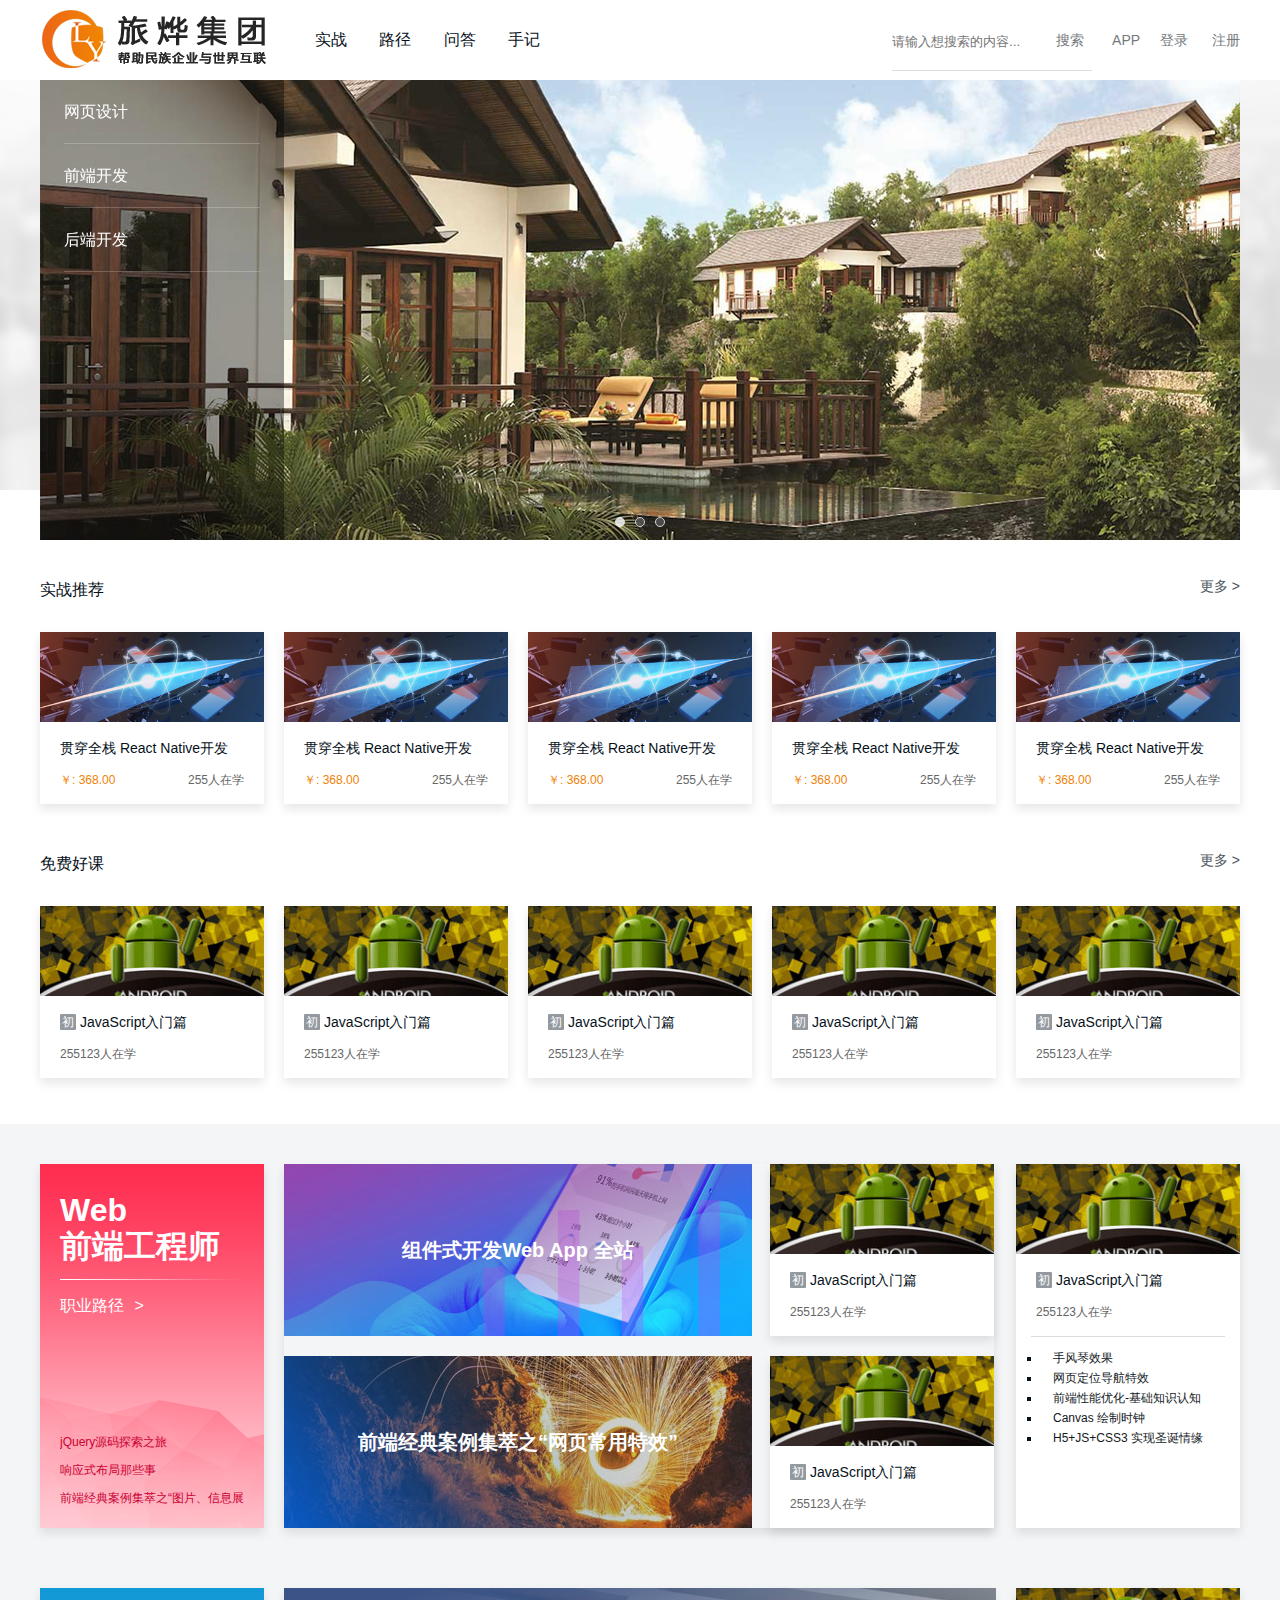
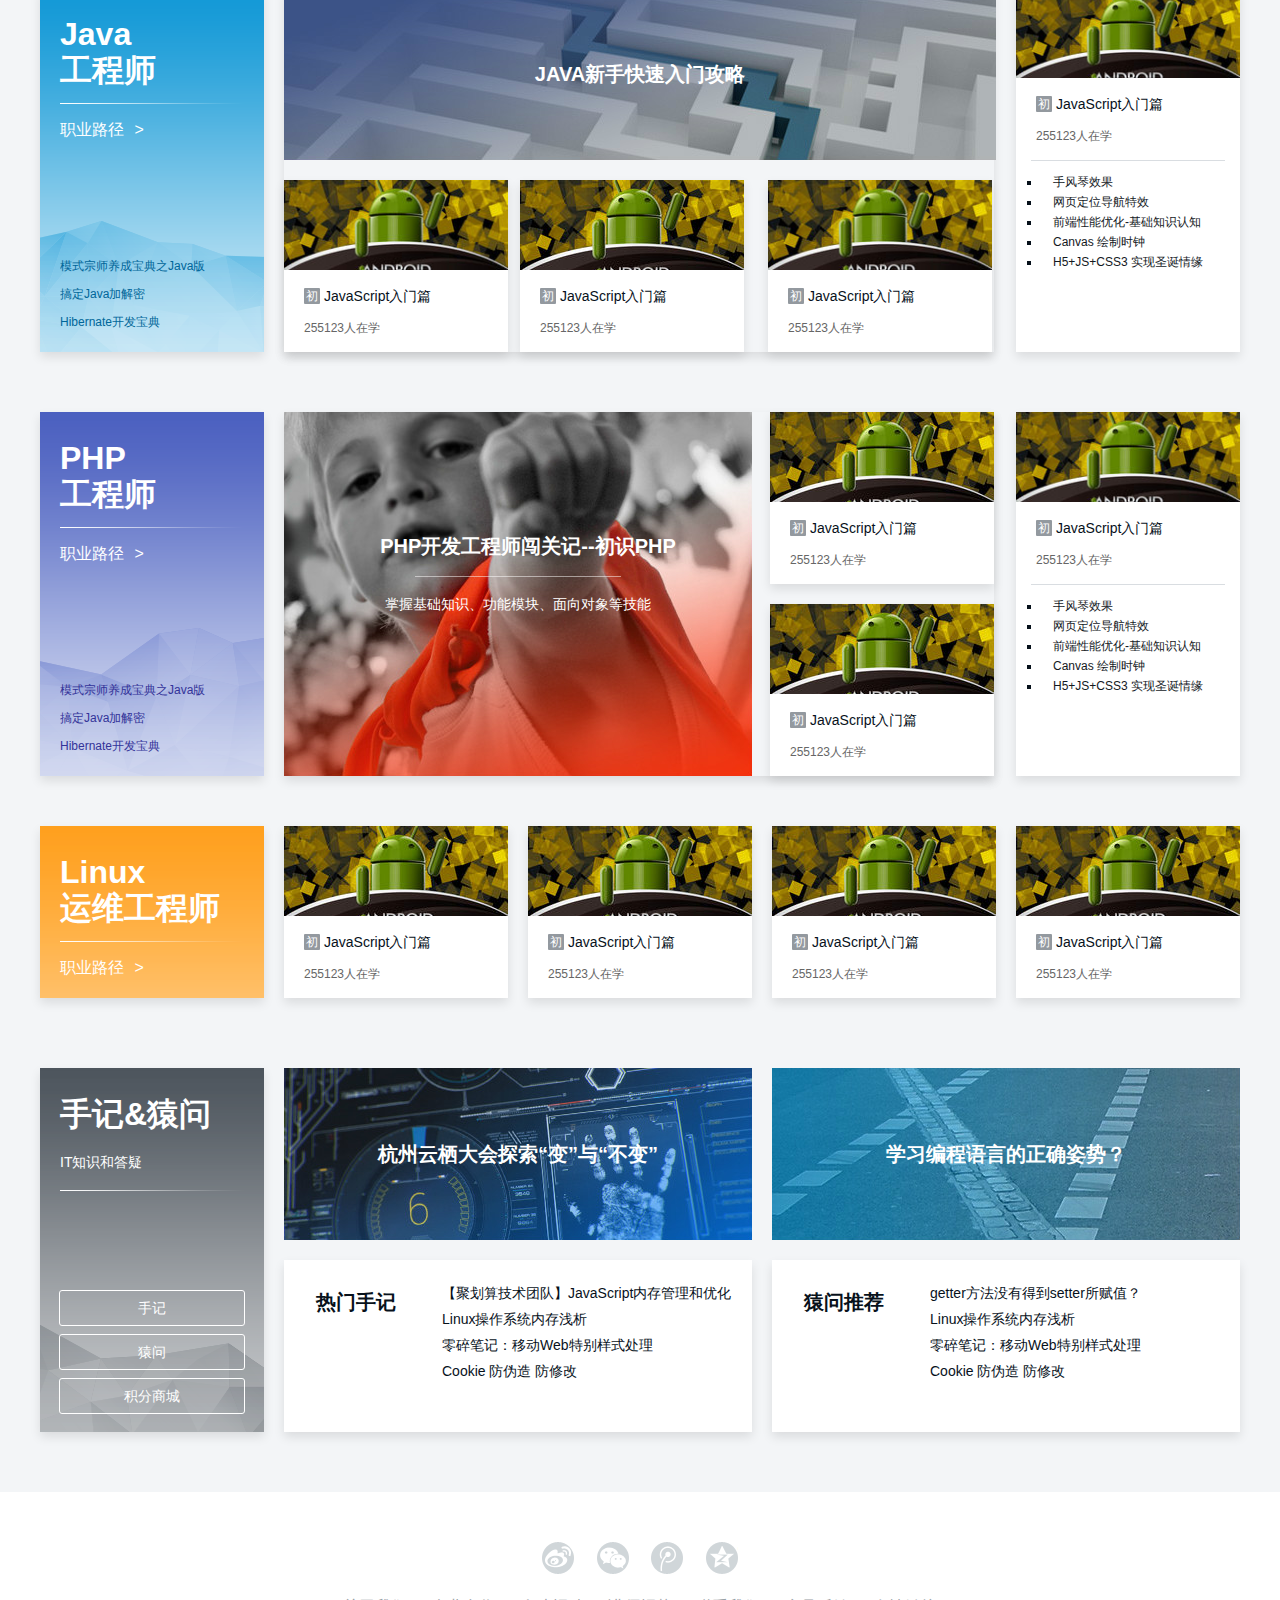
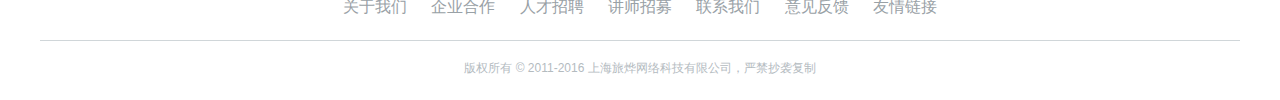
==== index.html @ e45dde41 "Initial commit" ====
<!DOCTYPE html>
<html>
	<head>
		<meta charset="UTF-8">
		<title>旅烨集团</title>
		<link rel="stylesheet" href="css/style.css">
		<link rel="stylesheet" href="css/reset.css">
		<link rel="stylesheet" type="text/css" href="css/idangerous.swiper.css"/>
		<!--[if lt IE 9]>
          <script src="js/html5shiv.min.js"></script>
        <![endif]-->
	</head>
	<body>
	<div class="container-center">
	    <div class="container-center2">
			<!---------------------heder部分开始------------------>
	        <div class="header">
				<div class="header-left">
					<div class="logo">
						<a href="index.html"><img src="images/logo.png" /></a>
					</div>
					<ul class="mynav">
						<li><a href="shizhan.html">实战</a></li>
						<li><a href="lujing.html">路径</a></li>
						<li><a href="">问答</a></li>
						<li><a href="">手记</a></li>
					</ul>
				</div>
				<div class="header-right">
					<div class="search">
						<input class="search-input" data-suggest-trigger="suggest-trigger" 
			            	placeholder="请输入想搜索的内容..." type="text" autocomplete="off">
			                <a>搜索</a>
					</div>
					<div class="app">
						APP
					</div>
					<div class="erweima">
						   二维码
					</div>
					<div class="user">
						<a href="" class="login">登录</a>
						<a href="" class="register">注册</a>
					</div>
	            </div>
			</div>
			<!---------------------heder部分结束------------------>
		    <div class="bk"></div>  
			<!---------------------banner部分开始------------------>
			<div class="banner clear">
				<div class="content">
                       <div class="swiper-container">
						  <div class="swiper-wrapper">
						      <div class="swiper-slide"><img src="images/1.jpg"></div>
						      <div class="swiper-slide"> <img src="images/2.jpg"></div>
						      <div class="swiper-slide"><img src="images/3.jpg"></div>
						  </div>
						  <div class="swiper-button-prev" id="btn1"> <img src="images/prev.png"/></div>
    					  <div class="swiper-button-next" id="btn2"><img src="images/next.png"/></div>
    					  <div class="pagination"></div>
						</div>
						<div class="sideNav">
							<ul>
								<li><a href="">网页设计 <i class="glyphicon glyphicon-chevron-right"></i></a></li>
								<li><a href="">前端开发 <i class="glyphicon glyphicon-chevron-right"></i></a></li>
								<li><a href="">后端开发 <i class="glyphicon glyphicon-chevron-right"></i></a></li>
							</ul>
							<div class="box box1" >
								<div>
									<h1 class="fenlei">分类目录</h1>
									<p>
									  <a href="">Photoshop</a>/
									  <a href="">AI</a>/
									  <a href="">Maya</a>/
									  <a href="">Premiere</a>
									</p>
									<h1 class="fenlei">推荐</h1>
									<p>课程 | 前端工程师必备的PS技能--切图</p>
									<p>课程 | 拍摄与剪辑“怀孕日记”</p>
									<p>课程 | PS入门（二）--进阶篇-图层、矢量、路径</p>
								</div>
							</div>
							<div class="box box2">
								<div>
									<h1 class="fenlei">分类目录</h1>
									<p><span>基础 : </span> 
										<a href="">html+css</a>/
										<a href="courselist.html">Javascript</a>/
										<a href="">Jquery</a>
									</p>
									<p><span>进阶 : </span>
										<a href="">Html5</a>/
										<a href="">Css3</a>/
										<a href="">Node.js</a>/
										<a href="">AngularJS</a>/
										<a href="">Bootstrap</a>/
										<a href="">React</a>/
										<a href="">sass/less</a>/
										<a href="">Vue.js</a>/
										<a href="">WebApp</a>
									</p>
									<p><span>其它 ：</span>前端工具</p>
									<h1 class="fenlei">推荐</h1>
									<p>课程 | css动画实用技巧</p>
									<p>课程 | 全屏切换效果</p>
									<p>课程 | 用Javascript实现图片剪切效果</p>
								</div>
							</div>
							<div class="box box3">
								<div>
									<h1 class="fenlei">分类目录</h1>
									<p> 
										<a href="">Php </a>/
										<a href="">Java</a>/
										<a href="">Python</a>/
										<a href="">C</a>/
										<a href="">C++</a>/
										<a href="">Go</a>/
										<a href="">C#</a>
									</p>
									<h1 class="fenlei">推荐</h1>
									<p>课程 | 二进制基础</p>
									<p>课程 | Spring入门篇</p>
									<p>课程 | PHP面向对象编程</p>
								</div>
							</div>
							
						</div>
				</div>
			</div>
		    <!---------------------banner部分结束------------------>
	    	
	    <!----------------实战推荐、免费好课开始------------------->
	    <div class="main clear">
	    	<h3 class="main-title clearfix">
	    	  <span class="box-left">实战推荐</span>
	    	  <span class="box-right"><a href="">更多 ></a></span>
	    	</h3>
	    	<div class="clearfix">
	    	   <div class="content1">
		            <img src="images/pic.jpg" style="width: 100%; height: 124px;"/>
		            <div class="text1">
		                 <h3>贯穿全栈 React Native开发</h3>
		                 <p>18小时纯干货讲解前沿技术React Native,以全栈角度学习前端到后端</p>
		            </div>
		            <h3 class="bottom_text">
		            	<span class="box-left">￥: 368.00</span>
		            	<span class=" box-right">255人在学</span>
		            </h3>
		       </div>
		       <div class="content1">
		            <img src="images/pic.jpg" style="width: 100%; height: 124px;"/>
		            <div class="text1">
		                 <h3>贯穿全栈 React Native开发</h3>
		                 <p>18小时纯干货讲解前沿技术React Native,以全栈角度学习前端到后端</p>
		            </div>
		            <h3 class="bottom_text">
		            	<span class="box-left">￥: 368.00</span>
		            	<span class=" box-right">255人在学</span>
		            </h3>
		       </div>
		       <div class="content1">
		            <img src="images/pic.jpg" style="width: 100%; height: 124px;"/>
		            <div class="text1">
		                 <h3>贯穿全栈 React Native开发</h3>
		                 <p>18小时纯干货讲解前沿技术React Native,以全栈角度学习前端到后端</p>
		            </div>
		            <h3 class="bottom_text">
		            	<span class="box-left">￥: 368.00</span>
		            	<span class=" box-right">255人在学</span>
		            </h3>
		       </div>
		       <div class="content1">
		            <img src="images/pic.jpg" style="width: 100%; height: 124px;"/>
		            <div class="text1">
		                 <h3>贯穿全栈 React Native开发</h3>
		                 <p>18小时纯干货讲解前沿技术React Native,以全栈角度学习前端到后端</p>
		            </div>
		            <h3 class="bottom_text">
		            	<span class="box-left">￥: 368.00</span>
		            	<span class=" box-right">255人在学</span>
		            </h3>
		       </div>
		       <div class="content1">
		            <img src="images/pic.jpg" style="width: 100%; height: 124px;"/>
		            <div class="text1">
		                 <h3>贯穿全栈 React Native开发</h3>
		                 <p>18小时纯干货讲解前沿技术React Native,以全栈角度学习前端到后端</p>
		            </div>
		            <h3 class="bottom_text">
		            	<span class="box-left">￥: 368.00</span>
		            	<span class=" box-right">255人在学</span>
		            </h3>
		       </div>
	    	</div>
		    <h3 class="main-title clearfix">
	    	  <span class="box-left">免费好课</span>
	    	  <span class="box-right"><a href="">更多 ></a></span>
	    	</h3>
	    	<div class="clearfix">
	    	   <div class="content1">
		            <img src="images/pic2.jpg" style="width: 100%; height: 124px;"/>
		            <div class="text1">
		                 <h3><span>初</span>JavaScript入门篇</h3>
		                 <p>18小时纯干货讲解前沿技术React Native,以全栈角度学习前端到后端</p>
		            </div>
		            <h3 class="bottom_text">	
		            	<span class="study">255123人在学</span>
		            </h3>
		       </div>
		       <div class="content1">
		            <img src="images/pic2.jpg" style="width: 100%; height: 124px;"/>
		            <div class="text1">
		                 <h3><span>初</span>JavaScript入门篇</h3>
		                 <p>18小时纯干货讲解前沿技术React Native,以全栈角度学习前端到后端</p>
		            </div>
		            <h3 class="bottom_text">
                        <span class="study">255123人在学</span>
		            </h3>
		       </div>
		       <div class="content1">
		            <img src="images/pic2.jpg" style="width: 100%; height: 124px;"/>
		            <div class="text1">
		                 <h3><span>初</span>JavaScript入门篇</h3>
		                 <p>18小时纯干货讲解前沿技术React Native,以全栈角度学习前端到后端</p>
		            </div>
		            <h3 class="bottom_text">
		            	<span class="study">255123人在学</span>
		            </h3>
		       </div>
		       <div class="content1">
		            <img src="images/pic2.jpg" style="width: 100%; height: 124px;"/>
		            <div class="text1">
		                 <h3><span>初</span>JavaScript入门篇</h3>
		                 <p>18小时纯干货讲解前沿技术React Native,以全栈角度学习前端到后端</p>
		            </div>
		            <h3 class="bottom_text">
		            	<span class="study">255123人在学</span>
		            </h3>
		       </div>
		       <div class="content1">
		            <img src="images/pic2.jpg" style="width: 100%; height: 124px;"/>
		            <div class="text1">
		                 <h3><span>初</span>JavaScript入门篇</h3>
		                 <p>18小时纯干货讲解前沿技术React Native,以全栈角度学习前端到后端</p>
		            </div>
		            <h3 class="bottom_text">
		            	<span class="study">255123人在学</span>
		            </h3>
		       </div>
	    	</div> 
	    	<br />
	    </div>
	    <!----------------实战推荐、免费好课结束------------------->
	    
	    <!---------------- 职业路径板块开始----------------------->
	    <div class="main2 clearfix">
	    	<!--板块一开始-->
			<div class="clearfix main2-center">
	    		<div class="box-left box-part1 box-part1-1">
	    			<p class="title">
	    				Web<br/>前端工程师
	    			</p>
	    			<a href="" class="career-path"><span>职业路径 </span> > </a>
	    			<div class="raise-weapon raise-weapon1">
                        <a target="_blank" href="" class="item">jQuery源码探索之旅</a>
                        <a target="_blank" href="" class="item">响应式布局那些事</a>
                        <a target="_blank" href="" class="item">前端经典案例集萃之“图片、信息展示”</a>
                    </div>
	    		</div>
	    		<div class="box-left box-part2">
    				<div class="box-left margin-bottom pic1 pic1-1">
    					<p>组件式开发Web App 全站</p>
    				</div>
	    			<div class="content1 box-right margin-bottom float-right">
			            <img src="images/pic2.jpg" style="width: 100%; height: 124px;"/>
			            <div class="text1">
			                 <h3><span>初</span>JavaScript入门篇</h3>
			                 <p>18小时纯干货讲解前沿技术React Native,以全栈角度学习前端到后端</p>
			            </div>
			            <h3 class="bottom_text">	
			            	<span class="study">255123人在学</span>
			            </h3>
		            </div>
	    			<div class="box-left margin-bottom pic1 pic1-2">
    					前端经典案例集萃之“网页常用特效”
    				</div>
	    			<div class="content1 box-right margin-bottom float-right">
			            <img src="images/pic2.jpg" style="width: 100%; height: 124px;"/>
			            <div class="text1">
			                 <h3><span>初</span>JavaScript入门篇</h3>
			                 <p>18小时纯干货讲解前沿技术React Native,以全栈角度学习前端到后端</p>
			            </div>
			            <h3 class="bottom_text">	
			            	<span class="study">255123人在学</span>
			            </h3>
		            </div>
	    		</div>
	    		<div class="box-right box-part3">
	    			<div class="content1 content1-1">
			            <img src="images/pic2.jpg" style="width: 100%; height: 124px;"/>
			            <div class="text1">
			                 <h3><span>初</span>JavaScript入门篇</h3>
			                 <p>18小时纯干货讲解前沿技术React Native,以全栈角度学习前端到后端</p>
			            </div>
			            <h3 class="bottom_text">	
			            	<span class="study">255123人在学</span>
			            </h3>
		            </div>
	    		    <div class="list clearfix"> 
	    		    	<ul class="clearfix">
	    		    		<li><a target="_blank" href=""><p class="">手风琴效果</p></a></li>
	    		    		<li><a target="_blank" href=""><p class="">网页定位导航特效</p></a></li>
	    		    		<li><a target="_blank" href=""><p class="">前端性能优化-基础知识认知</p></a></li>
	    		    		<li><a target="_blank" href=""><p class="">Canvas 绘制时钟</p></a></li>  
	    		    		<li><a target="_blank" href=""><p class="">H5+JS+CSS3 实现圣诞情缘</p></a></li>
	    		    	</ul>
                    </div>
	    		</div>
	    	</div>	
	    	<!--板块一结束-->
	    	
	    	<!--板块二开始-->
            <div class="clearfix main2-center">
	    		<div class="box-left box-part1 box-part1-2">
	    			<p class="title">
	    				Java<br/>工程师
	    			</p>
	    			<a href="" class="career-path"><span>职业路径 </span> > </a>
	    			<div class="raise-weapon raise-weapon2">
                        <a target="_blank" href="" class="item">模式宗师养成宝典之Java版</a>
                        <a target="_blank" href="" class="item">搞定Java加解密</a>
                        <a target="_blank" href="" class="item">Hibernate开发宝典</a>
                    </div>
	    		</div>
	    		<div class="box-left box-part2 mybox1">
	    			<div class="pic2 margin-bottom">
	    				JAVA新手快速入门攻略
	    			</div>
                    <div class="content1 box-left margin-left0">
			            <img src="images/pic2.jpg" style="width: 100%; height: 124px;"/>
			            <div class="text1">
			                 <h3><span>初</span>JavaScript入门篇</h3>
			                 <p>18小时纯干货讲解前沿技术React Native,以全栈角度学习前端到后端</p>
			            </div>
			            <h3 class="bottom_text">	
			            	<span class="study">255123人在学</span>
			            </h3>
		            </div>
		            <div class="content1 box-left">
			            <img src="images/pic2.jpg"/>
			            <div class="text1">
			                 <h3><span>初</span>JavaScript入门篇</h3>
			                 <p>18小时纯干货讲解前沿技术React Native,以全栈角度学习前端到后端</p>
			            </div>
			            <h3 class="bottom_text">	
			            	<span class="study">255123人在学</span>
			            </h3>
		            </div>
		            <div class="content1 float-right ">
			            <img src="images/pic2.jpg" style="width: 100%; height: 124px;"/>
			            <div class="text1">
			                 <h3><span>初</span>JavaScript入门篇</h3>
			                 <p>18小时纯干货讲解前沿技术React Native,以全栈角度学习前端到后端</p>
			            </div>
			            <h3 class="bottom_text">	
			            	<span class="study">255123人在学</span>
			            </h3>
		            </div>
	    		</div>
	    		<div class="box-right box-part3">
	    			<div class="content1 content1-1 ">
			            <img src="images/pic2.jpg" style="width: 100%; height: 124px;"/>
			            <div class="text1">
			                 <h3><span>初</span>JavaScript入门篇</h3>
			                 <p>18小时纯干货讲解前沿技术React Native,以全栈角度学习前端到后端</p>
			            </div>
			            <h3 class="bottom_text">	
			            	<span class="study">255123人在学</span>
			            </h3>
		            </div>
	    		    <div class="list clearfix"> 
	    		    	<ul class="clearfix">
	    		    		<li><a target="_blank" href=""><p class="">手风琴效果</p></a></li>
	    		    		<li><a target="_blank" href=""><p class="">网页定位导航特效</p></a></li>
	    		    		<li><a target="_blank" href=""><p class="">前端性能优化-基础知识认知</p></a></li>
	    		    		<li><a target="_blank" href=""><p class="">Canvas 绘制时钟</p></a></li>  
	    		    		<li><a target="_blank" href=""><p class="">H5+JS+CSS3 实现圣诞情缘</p></a></li>
	    		    	</ul>
                    </div>
	    		</div>
	    	</div>
	        <!--板块二结束-->
	        
	        <!--板块三开始-->
            <div class="clearfix main2-center">
	    		<div class="box-left box-part1 box-part1-3">
	    			<p class="title">
	    				PHP<br/>工程师
	    			</p>
	    			<a href="" class="career-path"><span>职业路径 </span> > </a>
	    			<div class="raise-weapon raise-weapon3">
                        <a target="_blank" href="" class="item">模式宗师养成宝典之Java版</a>
                        <a target="_blank" href="" class="item">搞定Java加解密</a>
                        <a target="_blank" href="" class="item">Hibernate开发宝典</a>
                    </div>
	    		</div>
	    		<div class="box-left box-part2 mybox1">
	    			<div class="block3-pic box-left">
	    				<p class="title">PHP开发工程师闯关记--初识PHP</p>
                        <div class="line"></div>
                        <div class="subtitle">掌握基础知识、功能模块、面向对象等技能</div>
	    			</div>
	    			<div class="content1 box-right margin-bottom float-right">
			            <img src="images/pic2.jpg"/>
			            <div class="text1">
			                 <h3><span>初</span>JavaScript入门篇</h3>
			                 <p>18小时纯干货讲解前沿技术React Native,以全栈角度学习前端到后端</p>
			            </div>
			            <h3 class="bottom_text">	
			            	<span class="study">255123人在学</span>
			            </h3>
		            </div>
		            <div class="content1 box-right float-right">
			            <img src="images/pic2.jpg"/>
			            <div class="text1">
			                 <h3><span>初</span>JavaScript入门篇</h3>
			                 <p>18小时纯干货讲解前沿技术React Native,以全栈角度学习前端到后端</p>
			            </div>
			            <h3 class="bottom_text">	
			            	<span class="study">255123人在学</span>
			            </h3>
		            </div>
	    		</div>
	    		<div class="box-right box-part3">
	    			<div class="content1 content1-1">
			            <img src="images/pic2.jpg" style="width: 100%; height: 124px;"/>
			            <div class="text1">
			                 <h3><span>初</span>JavaScript入门篇</h3>
			                 <p>18小时纯干货讲解前沿技术React Native,以全栈角度学习前端到后端</p>
			            </div>
			            <h3 class="bottom_text">	
			            	<span class="study">255123人在学</span>
			            </h3>
		            </div>
	    		    <div class="list clearfix"> 
	    		    	<ul class="clearfix">
	    		    		<li><a target="_blank" href=""><p class="">手风琴效果</p></a></li>
	    		    		<li><a target="_blank" href=""><p class="">网页定位导航特效</p></a></li>
	    		    		<li><a target="_blank" href=""><p class="">前端性能优化-基础知识认知</p></a></li>
	    		    		<li><a target="_blank" href=""><p class="">Canvas 绘制时钟</p></a></li>  
	    		    		<li><a target="_blank" href=""><p class="">H5+JS+CSS3 实现圣诞情缘</p></a></li>
	    		    	</ul>
                    </div>
	    		</div>
	    	</div>
	        <!--板块三结束-->
	        
	        <!--板块四开始-->
            <div class="clearfix main2-center ">
	    		<div class="box-left box-part1 box-part11 box-part1-4">
			        <p class="title">
	    				Linux<br/>运维工程师
	    			</p> 
	    			<a href="" class="career-path"><span>职业路径 </span> > </a>
		        </div>
		        <div class="content1 box-left box2">
			            <img src="images/pic2.jpg"/>
			            <div class="text1">
			                 <h3><span>初</span>JavaScript入门篇</h3>
			                 <p>18小时纯干货讲解前沿技术React Native,以全栈角度学习前端到后端</p>
			            </div>
			            <h3 class="bottom_text">	
			            	<span class="study">255123人在学</span>
			            </h3>
		        </div>
		        <div class="content1 box-left box2">
			            <img src="images/pic2.jpg"/>
			            <div class="text1">
			                 <h3><span>初</span>JavaScript入门篇</h3>
			                 <p>18小时纯干货讲解前沿技术React Native,以全栈角度学习前端到后端</p>
			            </div>
			            <h3 class="bottom_text">	
			            	<span class="study">255123人在学</span>
			            </h3>
		        </div>
		        <div class="content1 box-left box2">
			            <img src="images/pic2.jpg"/>
			            <div class="text1">
			                 <h3><span>初</span>JavaScript入门篇</h3>
			                 <p>18小时纯干货讲解前沿技术React Native,以全栈角度学习前端到后端</p>
			            </div>
			            <h3 class="bottom_text">	
			            	<span class="study">255123人在学</span>
			            </h3>
		        </div>
		        <div class="content1 box-left box2" style="margin-right: 0!important;">
			            <img src="images/pic2.jpg"/>
			            <div class="text1">
			                 <h3><span>初</span>JavaScript入门篇</h3>
			                 <p>18小时纯干货讲解前沿技术React Native,以全栈角度学习前端到后端</p>
			            </div>
			            <h3 class="bottom_text">	
			            	<span class="study">255123人在学</span>
			            </h3>
		        </div>
	    		
	    	</div>
	    	
	        <!--板块四结束-->
	        
	        <!--板块五开始-->
            <div class="clearfix main2-center ">
	    		<div class="box-left box-part1 box-part1 box-part1-5">
			        <p class="title">
	    				手记&猿问
	    			</p> 
	    			<p class="title2">IT知识和答疑</p>
	    			<ul>
	    				<li><a href="" class="linkbtn">手记</a></li>
	    				<li><a href="" class="linkbtn">猿问</a></li>
	    				<li><a href="" class="linkbtn">积分商城</a></li>
	    			</ul>
		        </div>
		        <div class="box-left  box-part2-2">
	    			<div class="longer longer1 margin-bottom">
                		<p>杭州云栖大会探索“变”与“不变”</p>
            		</div>
            		<div class="longer1-2">
                         <div class="box-left">热门手记</div>
                         <div class="float-right ss">
                            <a href="" target="_blank" ><p class="h32">【聚划算技术团队】JavaScript内存管理和优化</p></a>
                            <a href="" target="_blank" ><p class="h32">Linux操作系统内存浅析</p></a>
                            <a href="" target="_blank" ><p class="h32">零碎笔记：移动Web特别样式处理 </p></a>
                            <a href="" target="_blank" ><p class="h32">Cookie 防伪造 防修改</p></a>
                         </div>
                    </div>
	    		</div>
	    		<div class="box-right box-part2-2">
	    			<div class="longer longer2  margin-bottom">
                		<p>学习编程语言的正确姿势？</p>
            		</div>
            		<div class="longer1-2">
                         <div class="box-left">猿问推荐</div>
                         <div class="float-right ss">
                            <a href="" target="_blank" ><p class="h32">getter方法没有得到setter所赋值？</p></a>
                            <a href="" target="_blank" ><p class="h32">Linux操作系统内存浅析</p></a>
                            <a href="" target="_blank" ><p class="h32">零碎笔记：移动Web特别样式处理 </p></a>
                            <a href="" target="_blank" ><p class="h32">Cookie 防伪造 防修改</p></a>
                         </div>
                    </div>
	    		</div>	
	    		
	    	</div>
	        <!--板块五结束-->
	    
	    </div>
	   <!---------------- 职业路径板结束----------------------->
	   
	   <div class="footer bg-white idx-minwidth ">
			<div class="footer-main">
			    <div class="footer-wrap idx-width">
			      <div class="footer-sns">
			        <a href="http://weibo.com/u/3306361973" class="footer-sns-weibo hide-text" target="_blank" title="新浪微博">新浪微博</a>
			        <a href="javascript:void(0);" class="footer-sns-weixin" target="_blank" title="微信">
			          <i class="footer-sns-weixin-expand"></i>
			        </a>
			        <a href="http://t.qq.com/mukewang999" class="footer-sns-qqweibo hide-text" target="_blank" title="腾讯微博">腾讯微博</a>
			        <a href="http://user.qzone.qq.com/1059809142/" class="footer-sns-qzone hide-text" target="_blank" title="QQ空间">QQ空间</a>
			      </div>
			    </div>
			    <div class="footer-link">
			      <a href="" target="_blank" title="关于我们">关于我们</a>
			      <a href="" target="_blank" title="企业合作">企业合作</a>
			      <a href="" target="_blank" title="人才招聘">人才招聘</a>
			      <a href="" target="_blank" title="讲师招募">讲师招募</a>
			      <a href="" target="_blank" title="联系我们">联系我们</a>
			      <a href="" target="_blank" title="意见反馈">意见反馈</a>
			      <a href="" target="_blank">友情链接</a>
			    </div>
			        <div class="footer-copyright">
			     <p>版权所有 © 2011-2016 上海旅烨网络科技有限公司，严禁抄袭复制</p>
			    </div>
			
			  </div>
			</div>
	    </div>
	</div>	
</body>
</html>
<script src="js/jquery.min.js"></script>
<script src="js/idangerous.swiper.min.js"></script>
<script src="js/main.js"></script>
<script type="text/javascript">
$(document).ready(function () {
 var mySwiper = new Swiper ('.swiper-container', {
    autoplay: 5000,
    loop: true,
    pagination : '.pagination',
    paginationClickable :true,
  }) 
  
	$('#btn1').click(function(){
	  mySwiper.swipePrev(); 
	})
	$('#btn2').click(function(){
	   mySwiper.swipeNext(); 
	})
})
</script>
---- css/style.css ----
html{
   /* font-size: 62.5%;*/
	font-family:"微软雅黑",Helvetica,Arial,sans-serif;
}
body{
    font-size: 14px;
    color: #666;
    font: 14px/1.5 "PingFang SC", Helvetica, "Helvetica Neue", "微软雅黑", Tahoma, Arial, sans-serif;
}
h1, h2, h3, h4, h5, h6 {
    font-family: inherit;
    font-weight: 500;
    line-height: 1.1;
    color: inherit;
}
a:link, a:visited {
    color: #14191e;
}

*{ margin: 0; padding: 0;}
.l {
    float: left;
}
.icon-list li span { font-size: 150% }
.r {float: right;}
.container-center{min-width: 1220px; height: auto; }
/*头部*/
.header{width: 100%; height: 60px;z-index: 99; position: relative; background: #ffffff;
 padding: 10px 0;}
.header2{background-color: #14191e!important;color: #07111b!important; }
.header-left{height: 60px;  padding:0 20px;float: left;}
.header-left .logo{margin: 0 20px; float: left;margin-top: -10px;}
.header-left .mynav{float: left; width: 240px;}
.mynav {display:inline-block;white-space:nowrap;*display:inline;}
.mynav li{display:inline-block;vertical-align:top;*display:inline;*zoom:1;width:60px;}
.mynav li a{ float: left;  color: #07111b; width:60px;height: 60px; line-height: 60px; text-align: center;
font-size: 16px;} 
.header2 .mynav li a{color: #ffffff!important;}
.mynav li a:hover{ color: #f07f06; text-decoration: none;}
.header-right{ float: right;height: 60px; line-height: 60px; background: #ffffff; margin-right: 20px;font-size:14px;}
.header-right2{background:#14191e!important;}
.header-right2 .search .search-input{background:#14191e!important;color: #757a7e!important;}
.header-right2 .search{border-bottom-color: rgba(120, 125, 130, 0.8)!important;}
.search{width: 200px; height: 60px; margin-right:20px;float: left; border-bottom: 1px solid #d9dde1;color: #757a7e; }
.search-input{ width: 160px; height: 36px; border: none; background: #ffffff; outline:none;}
.search a{display: inline-block; cursor: pointer; color: #757a7e;}
.header-right .app{ float: left; margin-right:20px;color: #757a7e; cursor: pointer; position: relative; }
.erweima{width: 140px;height: 166px; position: absolute;right: 100px; top:65px;display: none;
z-index: 999; background:#ffffff; webkit-box-shadow: 0 2px 4px rgba(0, 0, 0, 0.2);-moz-box-shadow: 0 2px 4px rgba(0, 0, 0, 0.2);
box-shadow: 0 2px 4px rgba(0, 0, 0, 0.2);}
.header-right .user{ float: left;}
.header-right .user a{ color: #757a7e; margin-right: 20px;}
.user-login{float:left;}
.user-login a{display: inline-block; color: #757a7e; float: left; margin-right: 20px;}
.user-login .userHPic img{width: 32px; height: 32px; border-radius: 50%;margin-top:15px;}
/*banner*/
.bk{width: 100%; height: 490px; background: url(../images/bk.jpg) top center no-repeat; 
background-size: cover;-moz-background-size: cover;-webkit-background-size: cover; position: absolute;
z-index: 9; top:0;}
.banner {position: relative;width: 1200px; margin: 0 auto;}
.banner .content{ width: 1200px!important; height: 460px; margin: 0 auto;position: absolute; z-index: 99;
left: 50%; margin-left: -600px; }
#carousel-example-generic{ width: 1200px !important;}
.carousel{ width: 1200px !important;}
.item img{width:100%; height: 460px !important;}
.glyphicon-chevron-left{ left:264px!important;}
.glyphicon-chevron-right{ }
.sideNav{ position: absolute;left: 0px;top: 0px;width: 244px;height: 460px;z-index: 2;
background:rgba(0,0,0,0.4) ; }
.sideNav ul li a{ display: block;color: #fff; border-bottom: 1px solid rgba(255, 255, 255, 0.2);
    height: 63px; line-height: 63px; font-size: 16px;margin:0 24px; }
.sideNav ul li a:hover{ text-decoration: none;}
.sideNav ul li:hover{ background: rgba(0,0,0,0.3)}
.sideNav ul li a i{ float: right; margin-top: 22px;}
.sideNav .box{ border-style: solid;border-width: 1px;border-color: #d9dde1;background-color: #ffffff;
    position: absolute;left: 244px;top:0;width: 730px;height: 460px;z-index: 581;
    box-shadow: 0px 4px 8px 0px rgba(0, 0, 0, 0.1);text-indent: 20px; line-height: 30px;
    display: none; background-size: cover;-moz-background-size: cover;-webkit-background-size: cover;
   }
.sideNav .box>div{margin: 30px;}
.sideNav .box h1{ margin-top: 20px;}
.box1{ background: url(../images/01.png) top left no-repeat;}
.box h1{ font-size: 16px; color: #f07f06; font-weight: bold;}
.box2{ background: url(../images/02.png) top left no-repeat; }
.box p {color: #14191e;line-height: 38px;}
.box p span{ font-weight: bold; color: #000000;}
.box3{ background: url(../images/03.png) top left no-repeat;}
.box p a{ display: inline-block;font-style: normal; text-align: center; text-indent: 0; padding:10px 10px 0;} 

/*banner*/
.swiper-container{width: 100%; height: 460px;}
.pagination { position: absolute;z-index: 20;bottom: 10px;width: 100%;text-align: center;}
.swiper-pagination-switch {display: inline-block;width: 8px;height: 8px;border-radius: 8px;
background: #555;margin: 0 5px;opacity: 0.8;border: 1px solid #fff;cursor: pointer;}
.swiper-active-switch {background: #fff;}
.swiper-button-prev{position: absolute;width: 40px; height: 60px; top:50%; margin-top: -30px;left: 244px;}
.swiper-button-next{position: absolute;width: 40px; height: 60px; top:50%; margin-top: -30px;right: 0;}

/*index主体部分*/
.main{ width: 1220px; height:auto; margin: 0 auto; position: relative;top:460px;}
.main-title{color: #07111b;line-height: 16px;font-size: 16px;margin: 42px auto 0;margin-bottom: 24px; width: 1200px;}
.main-title a{color: #4d555d;font-size: 14px;font-weight: normal;position: relative;top: -4px;}
.main-title a:hover{ text-decoration: none; color: #999999;}
.box-left{float: left;}
.box-right{ float: right;}
.content1{width: 224px;height: 172px;box-sizing: border-box; overflow: hidden; position: relative;
float: left; margin: 10px; cursor: pointer;-webkit-box-shadow: 0 5px 10px 0 rgba(0,0,0,0.1);
-moz-box-shadow: 0 5px 10px 0 rgba(0,0,0,0.1);box-shadow: 0 5px 10px 0 rgba(0,0,0,0.1);}
.content1-1{-webkit-box-shadow:none!important;-moz-box-shadow:none !important; box-shadow:none!important;}
.content1:hover{-webkit-box-shadow: 0 5px 10px 5px rgba(0,0,0,0.2);
-moz-box-shadow: 0 5px 10px 5px rgba(0,0,0,0.2);box-shadow: 0 5px 10px 5px rgba(0,0,0,0.2);}
.text1{ position: absolute;padding:0 20px; height: 144px; line-height: 20px; top:90px;background:#ffffff; z-index: 99;}
.text1>h3{  margin: 0;padding: 16px 0 6px;font-size: 14px;max-height: 40px;overflow: hidden;
 color: #07111b;line-height: 21px;}
.text1>h3 span{ float: left;margin-top: 2px;margin-right: 4px; padding: 2px;font-style: normal;
font-size: 12px;color: #fff;line-height: 12px;border-radius: 1px;background-color: #93999f;} 
.text1 p{ font-size: 12px;}
.bottom_text{ position: absolute; z-index: 999; height: 42px; line-height: 36px; bottom: 0; margin: 0; 
font-size: 12px; background: #ffffff; width: 100%; } 
.bottom_text .box-left{color: #f07f06; margin-left: 20px;}
.bottom_text .box-right{margin-right: 20px;}
.bottom_text .study{ text-indent: 20px; display: block;}
.main2{ width:100%; margin: 20px auto; position: relative;
top:460px; background: #f3f5f7; padding: 20px 0; }
.main2-center{width: 1200px; margin: 0 auto 40px;}
.box-part1{margin-top: 20px;margin-right: 20px; width: 224px; height: 364px; position: relative;
-webkit-box-shadow: 0 5px 10px 0 rgba(0, 0, 0, 0.1); -moz-box-shadow: 0 5px 10px 0 rgba(0, 0, 0, 0.1);
box-shadow: 0 5px 10px 0 rgba(0, 0, 0, 0.1);-webkit-transition: all 0.3s ease; -moz-transition: all 0.3s ease;}
.box-part2{margin-top: 20px;margin-right: 20px; width: 710px; height: 364px; 
-webkit-box-shadow: 0 5px 10px 0 rgba(0, 0, 0, 0.1); -moz-box-shadow: 0 5px 10px 0 rgba(0, 0, 0, 0.1);
box-shadow: 0 5px 10px 0 rgba(0, 0, 0, 0.1);-webkit-transition: all 0.3s ease; -moz-transition: all 0.3s ease;}
.box-part3{margin-top: 20px;width: 224px; height: 364px; background: #ffffff;
-webkit-box-shadow: 0 5px 10px 0 rgba(0, 0, 0, 0.1); -moz-box-shadow: 0 5px 10px 0 rgba(0, 0, 0, 0.1);
box-shadow: 0 5px 10px 0 rgba(0, 0, 0, 0.1);-webkit-transition: all 0.3s ease; -moz-transition: all 0.3s ease;}
.box-part2-2{margin-top: 20px;width: 468px; height: 364px; background:#f3f5f7 !important;}
.box-part3:hover{-webkit-box-shadow: 0 5px 10px 5px rgba(0,0,0,0.2);
 -moz-box-shadow: 0 5px 10px 5px rgba(0,0,0,0.2);box-shadow: 0 5px 10px 5px rgba(0,0,0,0.2);}
.box-part11{ height:172px!important ; margin-top: 10px !important;}
.box-part1-1{background:url(../images/Web.png);background-size: cover;}
.box-part1-2{background:url(../images/Java.png);background-size: cover;}
.box-part1-3{background:url(../images/PHP.png);background-size: cover;}
.box-part1-4{background:url(../images/Linux.png);background-size: cover;}
.box-part1-5{background:url(../images/shoujileft.png);background-size: cover;}
.raise-weapon1 a{color: #cc0033!important;}
.raise-weapon2 a{color: #006699!important;} 
.raise-weapon3 a{color: #333399!important;} 
.main2 .box-right{ margin-right: 0!important;margin-left: 0!important;}
.margin-right0{margin-right: 0!important;}
.margin-left0{margin-left:0!important;}
.box-part2 img{ margin-right: 18px;}
.margin-bottom{ margin-bottom: 20px;}
.box-part2 .content1{ margin-top: 0;}
.box-part3 .content1{margin: 0;}
.mybox1 .content1{margin-right: 2px;}
.main2 .float-right{ float:right}
.block3-pic{ width: 468px; height: 364px; background: url(../images/web2.jpg);}
.pic1{width: 468px; height: 172px; 
text-align: center;line-height: 172px; color: #fff; font-size: 20px; font-weight: bold;}
.pic1-1{background: url(../images/10.jpg); background: cover;}
.pic1-2{background: url(../images/11.jpg); background: cover;}
.title{font-size: 32px;line-height: 36px;color: #fff;font-weight: bold;margin-top: 28px;margin-left: 20px}
.career-path{font-size: 16px;line-height: 16px;color: #fff!important;display: block; margin: 34px 0px 0px 20px;}
.career-path span{display: inline-block; width: 70px;}
.career-path:hover{ text-decoration: none;color: #fff;}
.career-path:hover span{width: 75px;}
.raise-weapon { position: absolute;bottom: 16px; margin-left: 20px;}
.raise-weapon .item {display: block;margin-top: 0px;font-size: 12px;line-height: 28px;color: #fff;width: 184px;height: 28px;
overflow: hidden;}
.raise-weapon .item:hover{ text-decoration: none;}
.box-part3 .list {padding-top: 11px;font-size: 12px;line-height: 20px;width: 184px;margin: auto;color: #07111b;padding-left: 10px;border-top: 1px solid #d9dde1; }
.box-part3 .list ul{}
.box-part3 .list li{list-style-type:square;}
.box-part3 .list p {position: relative;padding-left: 12px;}
.box-part3 .list a {color: #14191e; display:block;}
.box-part3 .list a:hover{text-decoration: none;color:#f07f06;;}
.pic2{ width:712px; height:172px; background: url(../images/java.jpg); background-size: cover; text-align: center; line-height: 172px;
color: #fff; font-size: 20px; font-weight: bold;}   

.block3-pic .title {line-height: 20px;margin-top: 124px;font-size: 20px;color: #fff;font-weight: bold;text-align: center; }
.block3-pic .line{background-color: #ffffff;opacity: 0.502;height: 1px;width: 206px;margin: auto;margin-top: 20px;margin-bottom: 20px;}
.block3-pic .subtitle {font-size: 14px; color: #fff;text-align: center;line-height: 14px;}
.box2{margin-left: 0!important; margin-right: 20px!important;}
.title2 {font-size: 14px!important;line-height: 12px; color: #fff;margin-left: 20px;margin-top: 24px;padding-bottom: 122px !important;}
.linkbtn {display: block;
border: 1px solid #fff;
 color:#fff!important;
 border-radius: 3px;height: 34px;font-size: 14px;line-height: 34px;text-align: center;
margin: auto; margin-bottom: 8px;width: 184px;}
.linkbtn:hover{ text-decoration: none; color:#fff;}
.longer{width: 468px;height: 172px;font-size: 20px;color: #fff;font-weight: bold;text-align: center;line-height: 172px;overflow: hidden;}
.longer1{ background: url(../images/12.jpg); background-size: cover;}
.longer2{ background: url(../images/13.jpg); background-size: cover;}
.longer1-2{background: #fff; width:468px; height: 172px;
-webkit-box-shadow: 0 5px 10px 0 rgba(0, 0, 0, 0.1); -moz-box-shadow: 0 5px 10px 0 rgba(0, 0, 0, 0.1);box-shadow: 0 5px 10px 0 rgba(0, 0, 0, 0.1);
-webkit-transition: all 0.3s ease;
-moz-transition: all 0.3s ease;}
.longer1-2:hover{-webkit-box-shadow: 0 5px 20px rgba(0, 0, 0, 0.3) !important;
    -moz-box-shadow: 0 5px 20px rgba(0, 0, 0, 0.3) !important;
    box-shadow: 0 5px 20px rgba(0, 0, 0, 0.3) !important}
.longer1-2 .box-left{float: left;width: 82px;margin: 32px; height: 60px;font-size: 20px;color: #07111b; font-weight: bold;}
.longer1-2 .ss{ margin: 20px 20px 0 0; text-align: left;width: 290px;}
.longer1-2 .ss a{font-size: 14px;width: 290px; height: 26px;line-height: 26px;color: #07111b;font-weight: normal;}
.h32 {  width: 290px;height: 26px;overflow: hidden;}
.longer1-2 .ss a:hover{ text-decoration: none;  color: #f07f06;}




/*实战banner*/
.banner-bg {background-color: #d9dde1;width: 100%;height: 360px;position: relative;z-index: 8;
}
.banner-bg .banner-box {width: 1200px;margin: 0 auto;height: 432px;}
.banner-pic {margin-top: 32px;display: inline-block;height: 400px;overflow: hidden;-webkit-box-shadow: 0 16px 36px rgba(0, 0, 0, 0.4);
-moz-box-shadow: 0 16px 36px rgba(0, 0, 0, 0.4);box-shadow: 0 16px 36px rgba(0, 0, 0, 0.4);}
.banner-bg .banner-box .left-pic {float: left;width: 880px;overflow: hidden;}
.banner-bg .banner-box .left-pic img {float: left;}
.banner-bg .banner-box a, .banner-bg .banner-box .right-pic {position: relative;float: left;overflow: hidden;}
.banner-box .right-pic {position: relative;float: left;overflow: hidden;}
.banner-bg .banner-box .right-pic {float: left;width: 320px;overflow: hidden; cursor: pointer;}
.shizhan-conteiner{min-width: 1220px;margin: 0 auto;position: relative;margin-top: 108px;}
.shizhan-content{ width: 1220px; margin: 0 auto;}
.shizhan-content h2 {font-size: 24px;line-height: 24px;color: #4d555d;text-align: left;margin-bottom: 24px;
text-indent: 12px;}
.teacher{position: relative;height: 605px;background:url(../images/cover_02.jpg) no-repeat center 0;
overflow: hidden;background-attachment: fixed; background-size: cover;box-sizing: content-box;margin-top: 60px;
}
.teacher-main{position: relative!important;}
.swiper2{width: 1200px; height: 480px; margin: 0 auto;margin-top: -120px!important;}
.index-teacher-title {height: 236px;overflow: hidden;}
.index-teacher-title h2 {text-align: center;color: #ffffff;font-size: 36px;line-height: 36px;margin-top: 80px;
 font-weight: bold;}
.index-teacher-title p {text-align: center;color: rgba(255, 255, 255, 0.5);font-size: 14px;line-height: 24px;margin-top: 20px;}
.teacher1{background:#fff url(../images/yuanren.jpg) no-repeat center center;background-size:cover;}
.teacher2{background:#fff url(../images/ren.jpg) no-repeat center center;background-size:cover;}
.teacher3{background:#fff url(../images/ren2.jpg) no-repeat center center;background-size:cover;}
.star-item {position: relative;height: 450px; width: 100%;margin-top: 100px;}
.star-item li{position: relative;float: left;box-sizing: border-box;padding-top: 48px;
width: 300px;height: 450px;text-align: center;overflow: hidden;cursor: pointer;transition: All 0.2s ease-in-out;-webkit-transition: All 0.2s ease-in-out;
-moz-transition: All 0.2s ease-in-out;-o-transition: All 0.2s ease-in-out}
.star-item li>span{ display:block;width: 140px; height: 140px; border-radius: 50%;overflow: hidden;
margin: 0 auto;}
.star-item li .star-info h3 {font-size: 24px;line-height: 24px;color: white;margin-top: 16px;}
.star-item li .star-info h3 {font-size: 24px;line-height: 24px;color: white;margin-top: 16px;text-align: center;}
.star-item li .star-info p {font-size: 14px;line-height: 14px;color: white;margin-top: 15px;text-align: center;}
.star-item li .star-info span {font-size: 12px;color: #93999f;text-align:justify;line-height: 24px;margin-top: 20px;padding: 0 20px;display: none;}
.star-item li .start-course {margin: 15px 20px 0;padding-top: 15px;border-top: 1px solid #d9dde1;font-size: 12px;
line-height: 25px;display: none;}
.star-item li .start-course a {display: block;color: #f01414;}
.star-item li:hover .star-info span{ display: block;}
.star-item li:hover .start-course{ display: block;}
.star-item li:hover{margin-top: -120px; background: #fff;}
.star-item li:hover .star-info h3{color: #000;}
.star-item li:hover .star-info p{color: #000;}
.pagination2{bottom:35px;}
.shizhan-classmate{background: #f3f5f7;height: 560px;overflow: hidden;}
.shizhan-main{width: auto;max-width: 1200px;position: relative;margin: 0 auto;}
.shizhan-classmate h2{text-align: center;font-size: 36px;font-weight: bold;color: #07111b;line-height: 36px;margin-top: 60px;}
.shizhan-classmate p {text-align: center;font-size: 14px;color: #4d555d;line-height: 24px;margin-top: 20px;}

.container_image{width:1200px;height:240px;margin:0 auto;position:relative;}
.add{background:url(../images/a_more.png) no-repeat 0 0;width:60px;height:60px;position:absolute;left:50%;
margin-left:-30px;bottom:30px;z-index:4;cursor:pointer;display:none;}
.container_image .i_btn{display:block;width:34px;height:80px;position:absolute;top:50%;z-index:3;
margin-top:-40px;background-image:url(../images/a_l.png);}
.container_image .prev_L{left:-40px;background-position:0 0;}
.container_image .next_R{right:-40px;background-position:-34px 0;}
.slide_img {width:880px;height:240px;position:relative;z-index:1;}
.slide_img li{width:800px;height:240px;overflow:hidden;position:absolute;top:15px;background:#ffffff;box-shadow:0 0 15px rgba(0,0,0,0.2) ;}
.slide_img li a{display:block;position:relative;width:100%;height:100%;height:200px;}
.slide_img li a img{position:absolute;height:100%;}
.slide_img li.on a{height:240px;}
.slide_img li.on{width:800px;left:190px;left:190px;top:0;box-shadow:0 0 15px rgba(0,0,0,0.6) ;overflow:hidden;}
.slide_img li.on img{width:100%;}
.slide_img li.left{left:0;}
.slide_img li.right{left:1000px;}
.slide_img li.mid{left:190px;}
.slide_img li .info{height:134px;padding-top:6px;position:absolute;left:0;bottom:0;width:94%;padding:0 3%;
color:#ffffff;display:none;z-index:3;}
.slide_img li .icon{background:url(../images/a_more.png) no-repeat 0 0;width:60px;height:60px;position:absolute;
left:370px;bottom:30px;z-index:4;}
.slide_img li.on .icon{display:block;}
.slide_img li .bg{width:100%;height:142px;background:#000000;opacity:0.6;-moz-opacity:0.6;filter:alpha(opacity=60);
position:absolute;left:0;bottom:0;z-index:0;display:none;}
.slide_img li .info span{font-size:18px;display:block; padding:7px 0;height:36px;overflow:hidden;padding-left:12px;
background:url(../images/tibg3.png) no-repeat 0 center;line-height:36px;}
.slide_img li .info p{font-size:16px;line-height:24px;height:48px;overflow:hidden;}
.slide_img li .info i{display:block;width:60px;height:60px;background:url(../images/a_more.png) no-repeat 0 -60px;
cursor:pointer;position:absolute;left:50%;margin-left:-30px;top:-30px;}
.slide1 h1 img{ width: 100px !important; height: 100px!important; border-radius: 50%; margin: 10px;} 
.slide1 h3{font-size: 18px;font-weight: bold;line-height: 18px;color: #07111b;text-align: left;
padding: 32px 32px 0 116px; width: 100%!important;}
.slide1 h4{margin-top:12px; margin-left: 116px;padding-right:10px; text-align: left;font-size: 12px;color: #93999f;
width: 100%!important;}
.slide1 p{ text-align: justify; font-size: 14px;line-height: 24px;color: #4d555d;text-align: left;margin-top: 16px;
margin-left: 116px; padding-right:10px;width: 100%!important;}


/*路径*/
.lujng-content{ width: 1200px; margin: 0 auto;}
.lujng-content>h2{line-height: 60px;height: 60px;color: #010101;font-size: 16px;font-weight: 700;
border-bottom: 1px solid #d0d6d9;}
.job-route-list {margin-top: 8px;}
.course-list {padding-left: 0;padding-right: 0;}

.course-list ul {
    margin: 0 -20px 0 -60px;
}
.job-route-list li {
    height: 310px!important;
}
.course-list li {
    background: #fff;
    background: #f7faf9\0/;
    border-bottom: 2px solid #f7faf9\0/;
    border-radius: 0 0 1px 1px;
    float: left;
    margin: 0 0 8px 40px;
    height: 250px;
    width: 240px;
    padding: 20px 20px 0;
    position: relative;
    -moz-transition: box-shadow 0.3s;
    -webkit-transition: box-shadow 0.3s;
    -o-transition: box-shadow 0.3s;
    transition: box-shadow 0.3s;
}
.course-list li .course-list-img {
    width: 240px;
    height: 135px;
    overflow: hidden;
    position: relative;
}
.course-list li .course-list-img img {
    display: block;
    width: 240px;
    transition: 1s;
    -moz-transition: 1s;
    -webkit-transition: 1s;
    -o-transition: 1s;
}
.course-list li:hover,
.course-list li.hover {
  border-bottom: 2px solid #dae0e5\0/;
  *border-bottom: 2px solid #dae0e5;
  -webkit-box-shadow: 0 4px 8px rgba(0, 0, 0, 0.2);
  box-shadow: 0 4px 8px rgba(0, 0, 0, 0.2);
}
.course-list li:hover span,
.course-list li.hover span {
  bottom: 0px;
  *display: block;
}
.job-route-list li h5 {
    margin-top: 16px;
}
.course-list li h5 {
    margin: 18px 0 0;
    height: 18px;
    line-height: 18px;
    color: #14191e;
    text-align: left;
    font-weight: bold;
    overflow: hidden;
    text-overflow: ellipsis;
    white-space: nowrap;
}
.course-list .learned {
    display: inline-block;
    height: 18px;
    padding: 0 5px;
    text-align: center;
    line-height: 18px;
    background-color: #7e878c;
    background-color: #00b33b;
    font-size: 12px;
    color: #fff;
    font-style: normal;
    margin-right: 5px;
    vertical-align: middle;
}
.course-list .tags {
    margin: 12px 0 14px;
    height: 20px;
    overflow: hidden;
}
.course-list .tags span {
    display: inline-block;
    margin-right: 4px;
    padding: 0 8px;
    height: 20px;
    line-height: 20px;
    font-size: 12px;
    color: #787d82;
    background-color: #edf1f2;
    vertical-align: middle;
}
.course-list li .tips {
    margin: 0;
    padding: 0;
}
.course-list li .tips {
    font-size: 12px;
    color: #b4bbbf;
}
.course-list .tips span {
    color: #787d82;
}
.course-nav-row {
    padding: 15px 0 5px;
    border-bottom: 1px solid #edf1f2;
}
.course-nav-row .hd {
    width: 56px;
    height: 20px;
    line-height: 20px;
    font-size: 12px;
    color: #787d82;
    text-align: right;
}
.course-nav-row .bd {
    margin-left: 70px;
}
.course-nav-item {
    display: inline-block;
    margin: 0 13px;
}
.course-nav-item.on a {
    background: #f01400;
    color: #fff;
}
.course-nav-item a {
    display: block;
    height: 20px;
    line-height: 20px;
    margin-bottom: 10px;
    padding: 0 6px;
    font-size: 12px;
}
.course-tool-bar {
    position: relative;
    margin-top: -1px;
    padding-right: 15px;
    height: 40px;
    background-color: #f9f9f9;
    border-top: 1px solid #d0d6d9;
    font-size: 12px;
}
.course-tool-bar .tool-left a.active {
    color: #14191e;
}
.course-tool-bar .tool-left a {
    margin: 0 20px;
    line-height: 40px;
    color: #787d82;
}

.course-tool-bar .tool-right {
    color: #787d82;
}

.course-tool-bar .tool-item {
    display: inline-block;
    line-height: 40px;
    margin: 0 8px;
    vertical-align: middle;
}

.tool-item .follow-learn, .tool-item .hide-learned {
    color: #787d82;
}

.course-tool-bar .total-num {
    display: none;
    color: #b4b9be;
}
.tool-chk {display: inline-block;height: 18px;line-height: 18px;padding-left: 24px;}
.course-tool-bar .tool-item { display: inline-block;line-height: 40px;margin: 0 8px;vertical-align: middle;}

.salary-raise {
    padding-top: 18px;
}
.course-list {
    padding-left: 0;
    padding-right: 0;
}

.course-list ul {
    margin: 0 -20px 0 -60px;
}

.salary-raise li {
    height: 310px;
}

.program-medias li .course-list-img {
    height: 180px;
}

.program-medias li .course-list-img img {
    height: 180px;
}
.ml20 {
    margin-left: 20px!important;
}
.page {
    margin: 25px 0 auto;
    overflow: hidden;
    clear: both;
    text-align: center;
}
.page span, .page-disabled {
    display: inline-block;
    padding: 0 4px;
    min-width: 24px;
    height: 32px;
    line-height: 32px;
    font-size: 14px;
    color: #c8cdd2;
    text-align: center;
}


/*courselist*/
.wrap .top {
    width: 1200px;
    margin: auto;
}
.wrap .top .course-content {
    padding-top: 12px;
    float: none;
    width: 100%;
    box-shadow: none;
}
.wrap .top .course-nav-row .hd {
    width: 52px;
    height: 20px;
    line-height: 30px;
    font-weight: bold;
    font-size: 14px;
    color: #07111b;
    text-align: right;
}

.wrap .top .course-nav-item{margin: 0;}
.wrap .top .course-nav-item {display: inline-block;margin: 5px;}
.wrap .top .course-nav-item a {font-size: 14px;}
.course-container{background: #f3f5f7;padding: 20px 0; }
.course-main{width: 1220px; margin: 0 auto;}
.tool-left{margin: 20px 0;}
.tool-left a.active {color: #f01414;}
.tool-left a {margin: 0 12px;line-height: 14px;font-size: 14px;color: #787d82;}
.page a {
    display: inline-block;
    margin: 0 8px;
    padding: 0 4px;
    min-width: 24px;
    line-height: 32px;
    font-size: 14px;
    color: #4d555d;
    text-align: center;
    border-radius: 16px;
    -webkit-transition: border-color 0.2s;
    -moz-transition: border-color 0.2s;
    transition: border-color 0.2s;
}
.page a.text-page-tag.active {
    background: #4d555d;
    color: #ffffff;
}
.page a.text-page-tag:hover {
  background: #4d555d;
  color: #ffffff;
}


/*learnlist*/
.learnMain{
	width:1200px; 
	margin: 0 auto;
	}
.learnTop{ 
	width: 100%; 
	height: 212px;
	background: #6f8bb7;}

.learnTop .path {
    padding-top: 16px;
    padding-bottom: 32px;
    line-height: 12px;
    font-size: 12px;
    color: rgba(255, 255, 255, 0.5);
    opacity: 1;
    filter: alpha(opacity=100);
}

.learnTop  .path a {
    color: rgba(255, 255, 255, 0.5);
}

.learnTop .path .path-split {
    margin: 0 8px;
    font-style: normal;
}
.learnMain h2 {
    margin-bottom: 32px;
    line-height: 31px;
    font-weight: bold;
    font-size: 32px;
    color: #fff;
}
.star-btn{
	background-color: #f01414;
	width: 120px;
	position: relative;
    margin-right: 36px;
    font-size: 16px;
    line-height: 16px;
    padding: 16px 12px 16px 24px;
    font-weight: 700;
    cursor: pointer;
    border: none;
    border-radius: 2px;
}
.star-btn:hover{ background-color: #f04646;}
.star-btn a{ color: #fff!important;text-align: center;vertical-align: middle;touch-action: manipulation;
-webkit-user-select: none;
}
.learn-star {
    color: #fff;
    font-size: 0;
    white-space: nowrap;
}
.learn-star .border-right{
	border-right: 1px solid #ccc;
}

.learn-star .static-item {
    display: inline-block;
    position: relative;
    padding: 0px 36px;
    height: 40px;
    font-size: 12px;
    top: 6px;
}
.learn-star .static-item .meta {
    display: block;
    opacity: .7;
    filter: alpha(opacity=70);
    line-height: 12px;
    font-size: 12px;
}
.learn-star .meta-value {
    display: block;
    margin-top: 10px;
    opacity: .7;
    font-size: 16px;
    line-height: 16px;
    filter: alpha(opacity=70);
}

.course-info-main {
    width: 1200px;
    margin: 36px auto 40px;
}
.course-info-main .content-left {
    width: 824px;
}
.course-info-main .content-right {
    width: 280px;
}
.course-info-main .content-left .auto-wrap {
    font-size: 14px;
    color: #4d555d;
    line-height: 28px;
    word-break: break-all;
}
.course-menu {
    border-bottom: 1px solid #D1D6DA;
}
.course-menu li {
    float: left;
    text-align: center;
    margin-right: 12px;
}
.course-menu a.active {
    color: #f01400;
}
.course-menu a {
    display: block;
    padding: 26px 24px;
    font-size: 16px;
    color: #4d555d;
    font-weight: 700;
}
.mod-chapters .chapter {
    border-bottom: 1px solid #d9dde1;
    padding: 0px 24px 12px 24px;
}
.mod-chapters .chapter h3 {
    position: relative;
    height: 53px;
    line-height: 65px;
    font-size: 16px;
    color: #07111b;
    font-weight: 700;
    cursor: pointer;
}
.mod-chapters .chapter h3 span {
    position: relative;
    right: -6px;
    float: right;
    font-size: 24px;
    height: 65px;
    line-height: 65px;
    color: #93999f;
}
.mod-chapters .chapter h3 strong {
    font-weight: bold;
}
.mod-chapters .chapter strong {
    display: block;
    white-space: nowrap;
    margin-right: 20px;
    text-overflow: ellipsis;
}
.mod-chapters .chapter.chapter-active ul {
    display: block;
    margin-top: 10px;
}
.mod-chapters .chapter .video {
    padding: 0px 0px 4px 32px;
}
.mod-chapters .chapter ul {
    display: none;
}
.mod-chapters .chapter .video li {
    position: relative;
    height: 40px;
    line-height: 40px;
    padding-left: 8px;
    background-color: #f3f5f7;
    margin-bottom: 8px;
}
.mod-chapters .chapter .video li a .preview-btn {
     display: none; 
    margin: 8px 12px;
    height: 24px;
    padding: 0px 12px;
    font-size: 12px;
    font-family: "Microsoft YaHei";
}
.mod-chapters .chapter .video li:hover .preview-btn{
	display: block;
}
.moco-btn-red {
    color: #fff;
    background-color: #f01400;
    border-color: #f01400;
    border-style: solid;
    border-width: 1px;
    cursor: pointer;
    -weibkit-transition: all .3s;
    -moz-transition: all .3s;
    transition: all .3s;
}
.moco-btn {
    display: inline-block;
    margin-bottom: 0;
    border-radius: 0;
    font-weight: 200;
    text-align: center;
    vertical-align: middle;
    touch-action: manipulation;
    cursor: pointer;
    text-decoration: none;
    box-sizing: border-box;
    background-image: none;
    border: 1px solid transparent;
    -webkit-appearance: none;
    white-space: nowrap;
    outline: none;
    padding: 6px 12px;
    font-size: 14px;
    line-height: 1.42857143;
    border-radius: 2px;
    -webkit-user-select: none;
    -moz-user-select: none;
    -ms-user-select: none;
    user-select: none;
}
.mod-chapters .chapter .video li:hover {
  background: #2b333b;
  color: #fff;
}
.mod-chapters .chapter .video li:hover .laststudy {
  color: #fff;
}
.mod-chapters .chapter .video li:last-child {
  border: none;
}
.mod-chapters .chapter .video li a {
    color: #787d82;
    display: block;
    overflow: hidden;
    word-break: break-all;
}
.mod-chapters .chapter .video li a:hover{
	color: #ffffff;
}
.video .J-media-item{ font-size: 14px;}
.icon-chapter{display: inline-block; width: 20px; height: 20px; background: #ccc; text-align: center; line-height: 20px;
color: #ffffff; border-radius: 50%;}
.mod-chapters .chapter h3 .chapter-info .chapter-introubox .chapter-content {
    max-width: 360px;
    white-space: pre;
    word-wrap: break-word;
}
.mod-chapters .chapter h3 .chapter-info {
    position: relative;
    top: 2px;
    line-height: 16px;
    font-size: 16px;
    color: #d9dde1;
    max-width: 300px;
    display: inline-block;
}
.icon-drop_up{
	font-style:normal ; 
	width: 15px; 
	height: 15px;
	display: inline-block;
	text-align: center; 
	line-height: 20px;
	background:#ccc;
	color: #ffffff;
	border-radius: 50%;
    font-size: 10px;
 } 
.mod-chapters .chapter h3 .chapter-info .chapter-introubox {
	display: none;
    position: absolute;
    background: #4d555d;
    color: #fff;
    top: 24px;
    left: -128px;
    z-index: 1;
    font-size: 12px;
    line-height: 20px;
    padding: 8px 16px;
    box-shadow: 0 4px 8px rgba(7, 17, 27, 0.1);
}
.icon-drop_up:hover .chapter-introubox{
	display: block!important;
}
.con-drop_down img{
	display: inline-block;
	width: 20px!important;
	height: 20px!important;
}
.mychange{display: none!important;}
.content-right .part1{
	margin-bottom: 28px;
    padding: 0px 0 24px 0;
    border-bottom: 1px solid #d9dde1;
}
.part1 h4{ 
    font-weight: bold;
    font-size: 16px;
    color: #14191e;
}
.teacher-info {
    padding: 30px 0;
    overflow: hidden;
    
}
.teacher-info .headpic{
	float: left;
	margin-right: 10px;
}
.teacher-info .headpic img{
	border-radius: 50%;
}
 .teacher-info .tit {
 	float: left;
 	display:block;
 	height: 80px;
 	line-height: 80px;
    margin-top: 5px;
    margin-bottom: 5px;
}
 .teacher-info .tit a {
    font-weight: bold;
    color: #07111b;
    margin-bottom: 20px;
}
.teacher-info .job {
    font-size: 12px;
    color: #71777b;
}
.course-info-tip {
    position: relative;
    padding: 24px;
    background-color: #edf1f2;
    color: #4d555d;
    margin-bottom: 12px;
}
.course-info-tip dl.first {
    margin-bottom: 24px;
}
.course-info-tip dt {
    margin-bottom: 6px;
    font-weight: bold;
    font-size: 12px;
}
.course-info-tip dd {
    font-size: 12px;
    line-height: 24px;
    white-space: pre-line;
}
.autowrap {
    word-wrap: break-word;
    word-break: break-all;
}
.courseLink{
	border-bottom: 1px solid #d9dde1;
	padding-bottom: 20px;
}
.courseLink ul li a{
	font-size: 12px;
    color: #4d555d;
    letter-spacing: normal;
	color: #4d555d;
	display: block;
    white-space: nowrap;
    overflow: hidden;
    text-overflow: ellipsis;
    line-height: 28px;
}
.courseLink h4{
	font-weight: bold;
    font-size: 16px;
    color: #14191e;
    margin-bottom: 10px;
}

/*video.html*/
.videoMain{position: relative;}
.videoHeader{ width: 100%; height: 60px;background-color: #14191e;}
.videoHeader .header-l li{float: left;}
.videoHeader .header-l li a{color: #787d82;height: 60px; line-height: 60px;margin-right: 10px;}
.videoHeader .header-l .back{ width: 80px; height: 60px; text-align: center; line-height: 60px;
}
.learnView{width: 100%; height: 650px;}
.videoHeader .header-l .neirong a{padding: 0 20px;font-size: 14px;color: #b5b9bc;
position: relative;}
.videoHeader .header-l .zhangjie a{font-size: 12px;color: #787d82;}
.videoHeader .header-l .share a{float: left;
    margin-right: 10px;
    position: relative;
    top: -1px;
    font-size: 14px;
    color: #787d82;}
    
.videoHeader .header-r{margin-right:20px ;}
.videoHeader .header-r li{display: inline-block;padding: 0 20px; height: 60px; line-height: 60px;
}
.videoHeader .header-r li a{color: #787d82;}
.video-center{width: 1210px; margin: 20px auto;}
.video-center .video-left{width: 880px; height: 500px;}
.video-center .video-right{width: 240px; height: 500px; }
#a1{width:100%; height: 650px!important; }
.myView{width: 100%; background: #000000;}
.next-page{position: absolute; width: 160px; height: 30px; text-align: center; line-height: 30px;
background: #000; color:#ffffff;border: 1px solid #ffffff; top:50%; left: 50%; margin-left: -80px;
margin-top: -15px; display: none;}



/*footer*/
.footer{ width: 100%;background: #FFFFFF; position: relative; float: left;top: 460px;}
.footer-main{ width: 1200px; margin: 0 auto;}
.bg-white {background-color: #fff;}
.idx-minwidth {min-width: 1200px;}
.idx-width {width: 1200px;margin: 0 auto;}
.footer-sns {padding-top: 30px;text-align: center;}
.footer-sns a {display: inline-block;height: 32px;width: 32px; vertical-align: middle;background-image: url(../images/idx-btm.png);
background-repeat: no-repeat;margin: 0 9px;}
.footer-sns-weixin i { position: absolute; display: none;width: 176px;height: 215px;background: url(../images/idx-btm.png) no-repeat 0 0;left: -72px;
 bottom: 40px;}
.hide-text { text-indent: 100%;white-space: nowrap;overflow: hidden;}
.footer-sns-weibo {background-position: 0 -221px;}
.footer-sns-weixin {position: relative;background-position: -52px -221px;}
.footer-sns-qqweibo { background-position: -104px -221px;}
.footer-sns-qzone {background-position: -156px -221px;}
.footer-sns-weibo:hover {background-position: 0 -262px;}
.footer-sns-weixin:hover {background-position: -52px -262px;}
.footer-sns-qqweibo:hover {background-position: -104px -262px;}
.footer-sns-qzone:hover {background-position: -156px -262px;}
.footer-sns-weixin:hover i {display: block;}
.footer-link {padding: 25px 0;margin: 0 auto;text-align: center; border-bottom: 1px solid #d0d6d9;}
.footer-link a {margin: 0 10px;color: #99a1a6;}
.footer-copyright { padding: 20px 0 25px;text-align: center;color: #b4bbbf;}
.footer-copyright {font-size: 12px;line-height: 14px;color: #b4bbbf;}
.footer2{top:0;}

/*footer2*/
.footer2{background: #000000;border-top: 1px solid #e2e4e6;font-size: 12px;color: #787d82;padding: 27px 0;
min-width: 620px;margin-top: 60px;}
.footer2 .waper {width: auto;max-width: 1200px;margin: 0 auto;}
#footer .followus {margin-right: 34px;padding-left: 30px;}
.followus a {float: left;position: relative;width: 32px;height: 32px;
background-image: url(../images/footer-sprite.png);background-repeat: no-repeat;margin: 3px 6px 0;
opacity: 0.5;filter: alpha(opacity=50);-webkit-transition: opacity 0.2s;-moz-transition: opacity 0.2s;
transition: opacity 0.2s;}
.flw-weixin-box {
    position: absolute;
    display: none;
    width: 170px;
    height: 220px;
    left: -69px;
    bottom: 35px;
    background: url(../images/footer-sprite.png) no-repeat 0 0;
}
.followus .followus-weixin {
    background-position: 0 -279px;
}
.followus .followus-weibo {
    background-position: 0 -321px;
}
.followus .followus-qzone {
    background-position: 0 -363px;
}
.followus .followus-weixin:hover .flw-weixin-box{
	display: block;
	z-index: 999;
}

.footer2 .footer_link {
    margin-bottom: 4px;
    line-height: 1.8;
}
.footer_link ul {
    overflow: hidden;
    margin-top: -1px;
}
.footer2 .footer_link li {
    margin-right: 30px;
    text-align: center;
    float: left;
}


.footer_link a:link, .footer_link a:visited, .footer_link a:active {
    color: #c8cdd2;
}

.footer2 p {
    line-height: 1.7;
}
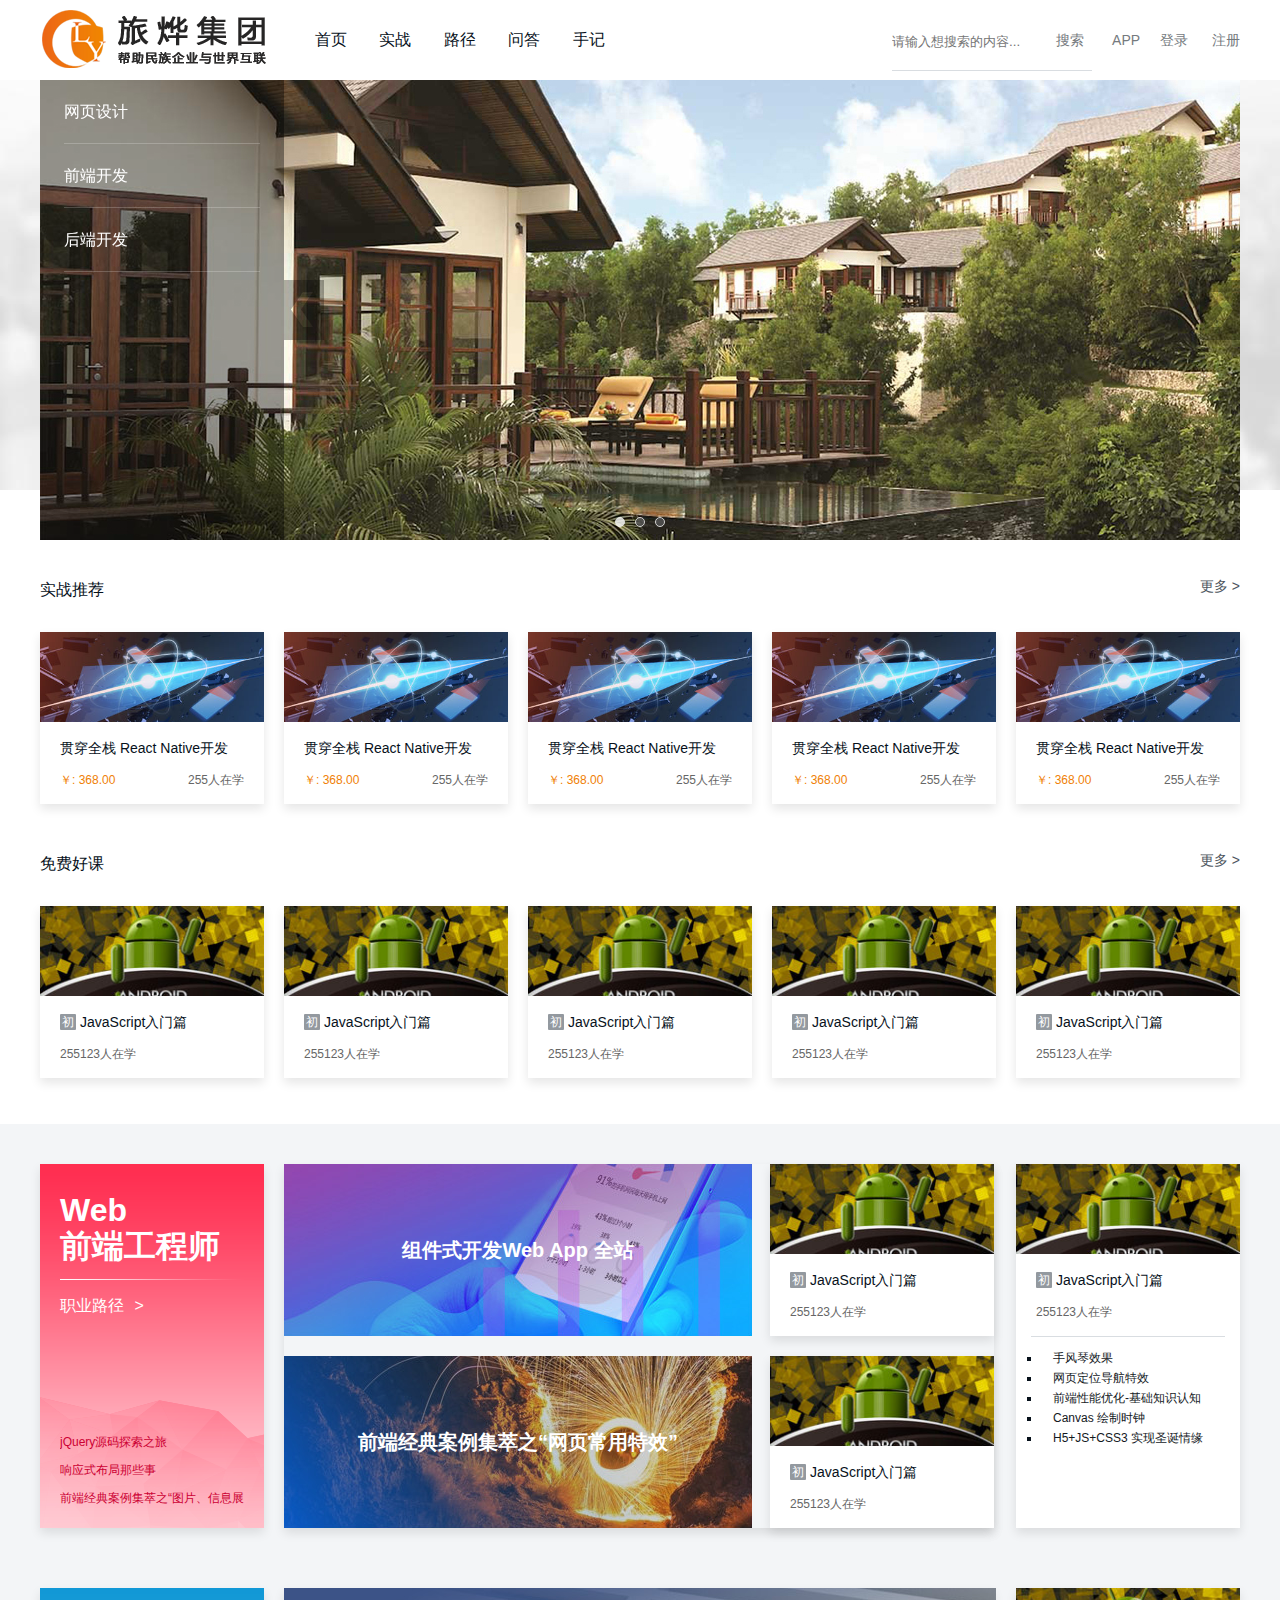
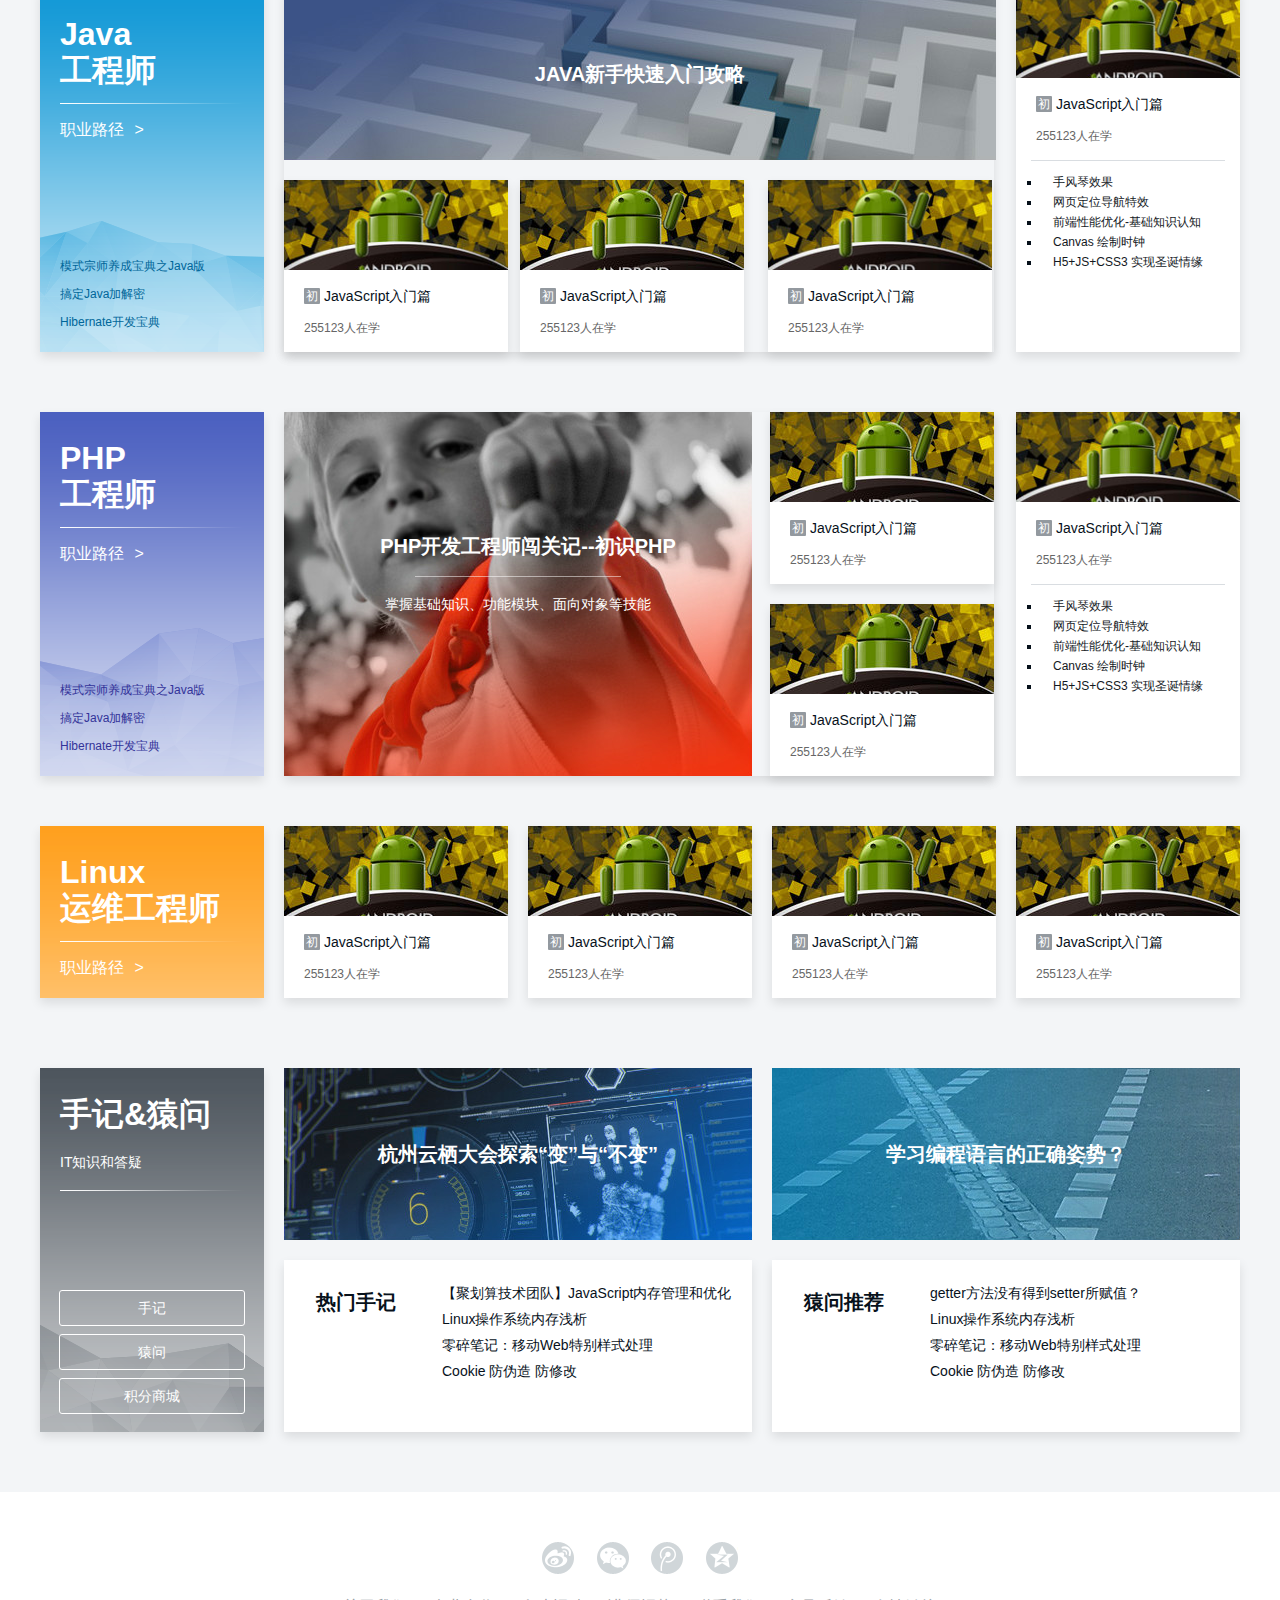
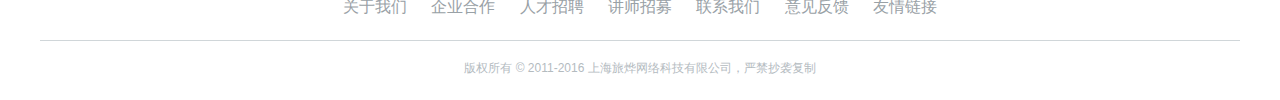
==== commit 64a3db2a: "20161104" ====
--- a/index.html
+++ b/index.html
@@ -20,6 +20,7 @@
 						<a href="index.html"><img src="images/logo.png" /></a>
 					</div>
 					<ul class="mynav">
+						<li><a href="index.html">首页</a></li>
 						<li><a href="shizhan.html">实战</a></li>
 						<li><a href="lujing.html">路径</a></li>
 						<li><a href="">问答</a></li>
@@ -39,8 +40,8 @@
 						   二维码
 					</div>
 					<div class="user">
-						<a href="" class="login">登录</a>
-						<a href="" class="register">注册</a>
+						<a href="javascript:;" class="login">登录</a>
+						<a href="javascript:;" class="register login">注册</a>
 					</div>
 	            </div>
 			</div>
@@ -130,467 +131,470 @@
 			</div>
 		    <!---------------------banner部分结束------------------>
 	    	
-	    <!----------------实战推荐、免费好课开始------------------->
-	    <div class="main clear">
-	    	<h3 class="main-title clearfix">
-	    	  <span class="box-left">实战推荐</span>
-	    	  <span class="box-right"><a href="">更多 ></a></span>
-	    	</h3>
-	    	<div class="clearfix">
-	    	   <div class="content1">
-		            <img src="images/pic.jpg" style="width: 100%; height: 124px;"/>
-		            <div class="text1">
-		                 <h3>贯穿全栈 React Native开发</h3>
-		                 <p>18小时纯干货讲解前沿技术React Native,以全栈角度学习前端到后端</p>
-		            </div>
-		            <h3 class="bottom_text">
-		            	<span class="box-left">￥: 368.00</span>
-		            	<span class=" box-right">255人在学</span>
-		            </h3>
-		       </div>
-		       <div class="content1">
-		            <img src="images/pic.jpg" style="width: 100%; height: 124px;"/>
-		            <div class="text1">
-		                 <h3>贯穿全栈 React Native开发</h3>
-		                 <p>18小时纯干货讲解前沿技术React Native,以全栈角度学习前端到后端</p>
-		            </div>
-		            <h3 class="bottom_text">
-		            	<span class="box-left">￥: 368.00</span>
-		            	<span class=" box-right">255人在学</span>
-		            </h3>
-		       </div>
-		       <div class="content1">
-		            <img src="images/pic.jpg" style="width: 100%; height: 124px;"/>
-		            <div class="text1">
-		                 <h3>贯穿全栈 React Native开发</h3>
-		                 <p>18小时纯干货讲解前沿技术React Native,以全栈角度学习前端到后端</p>
-		            </div>
-		            <h3 class="bottom_text">
-		            	<span class="box-left">￥: 368.00</span>
-		            	<span class=" box-right">255人在学</span>
-		            </h3>
-		       </div>
-		       <div class="content1">
-		            <img src="images/pic.jpg" style="width: 100%; height: 124px;"/>
-		            <div class="text1">
-		                 <h3>贯穿全栈 React Native开发</h3>
-		                 <p>18小时纯干货讲解前沿技术React Native,以全栈角度学习前端到后端</p>
-		            </div>
-		            <h3 class="bottom_text">
-		            	<span class="box-left">￥: 368.00</span>
-		            	<span class=" box-right">255人在学</span>
-		            </h3>
-		       </div>
-		       <div class="content1">
-		            <img src="images/pic.jpg" style="width: 100%; height: 124px;"/>
-		            <div class="text1">
-		                 <h3>贯穿全栈 React Native开发</h3>
-		                 <p>18小时纯干货讲解前沿技术React Native,以全栈角度学习前端到后端</p>
-		            </div>
-		            <h3 class="bottom_text">
-		            	<span class="box-left">￥: 368.00</span>
-		            	<span class=" box-right">255人在学</span>
-		            </h3>
-		       </div>
-	    	</div>
-		    <h3 class="main-title clearfix">
-	    	  <span class="box-left">免费好课</span>
-	    	  <span class="box-right"><a href="">更多 ></a></span>
-	    	</h3>
-	    	<div class="clearfix">
-	    	   <div class="content1">
-		            <img src="images/pic2.jpg" style="width: 100%; height: 124px;"/>
-		            <div class="text1">
-		                 <h3><span>初</span>JavaScript入门篇</h3>
-		                 <p>18小时纯干货讲解前沿技术React Native,以全栈角度学习前端到后端</p>
-		            </div>
-		            <h3 class="bottom_text">	
-		            	<span class="study">255123人在学</span>
-		            </h3>
-		       </div>
-		       <div class="content1">
-		            <img src="images/pic2.jpg" style="width: 100%; height: 124px;"/>
-		            <div class="text1">
-		                 <h3><span>初</span>JavaScript入门篇</h3>
-		                 <p>18小时纯干货讲解前沿技术React Native,以全栈角度学习前端到后端</p>
-		            </div>
-		            <h3 class="bottom_text">
-                        <span class="study">255123人在学</span>
-		            </h3>
-		       </div>
-		       <div class="content1">
-		            <img src="images/pic2.jpg" style="width: 100%; height: 124px;"/>
-		            <div class="text1">
-		                 <h3><span>初</span>JavaScript入门篇</h3>
-		                 <p>18小时纯干货讲解前沿技术React Native,以全栈角度学习前端到后端</p>
-		            </div>
-		            <h3 class="bottom_text">
-		            	<span class="study">255123人在学</span>
-		            </h3>
-		       </div>
-		       <div class="content1">
-		            <img src="images/pic2.jpg" style="width: 100%; height: 124px;"/>
-		            <div class="text1">
-		                 <h3><span>初</span>JavaScript入门篇</h3>
-		                 <p>18小时纯干货讲解前沿技术React Native,以全栈角度学习前端到后端</p>
-		            </div>
-		            <h3 class="bottom_text">
-		            	<span class="study">255123人在学</span>
-		            </h3>
-		       </div>
-		       <div class="content1">
-		            <img src="images/pic2.jpg" style="width: 100%; height: 124px;"/>
-		            <div class="text1">
-		                 <h3><span>初</span>JavaScript入门篇</h3>
-		                 <p>18小时纯干货讲解前沿技术React Native,以全栈角度学习前端到后端</p>
-		            </div>
-		            <h3 class="bottom_text">
-		            	<span class="study">255123人在学</span>
-		            </h3>
-		       </div>
-	    	</div> 
-	    	<br />
-	    </div>
-	    <!----------------实战推荐、免费好课结束------------------->
-	    
-	    <!---------------- 职业路径板块开始----------------------->
-	    <div class="main2 clearfix">
-	    	<!--板块一开始-->
-			<div class="clearfix main2-center">
-	    		<div class="box-left box-part1 box-part1-1">
-	    			<p class="title">
-	    				Web<br/>前端工程师
-	    			</p>
-	    			<a href="" class="career-path"><span>职业路径 </span> > </a>
-	    			<div class="raise-weapon raise-weapon1">
-                        <a target="_blank" href="" class="item">jQuery源码探索之旅</a>
-                        <a target="_blank" href="" class="item">响应式布局那些事</a>
-                        <a target="_blank" href="" class="item">前端经典案例集萃之“图片、信息展示”</a>
-                    </div>
-	    		</div>
-	    		<div class="box-left box-part2">
-    				<div class="box-left margin-bottom pic1 pic1-1">
-    					<p>组件式开发Web App 全站</p>
-    				</div>
-	    			<div class="content1 box-right margin-bottom float-right">
-			            <img src="images/pic2.jpg" style="width: 100%; height: 124px;"/>
-			            <div class="text1">
-			                 <h3><span>初</span>JavaScript入门篇</h3>
-			                 <p>18小时纯干货讲解前沿技术React Native,以全栈角度学习前端到后端</p>
-			            </div>
-			            <h3 class="bottom_text">	
-			            	<span class="study">255123人在学</span>
-			            </h3>
-		            </div>
-	    			<div class="box-left margin-bottom pic1 pic1-2">
-    					前端经典案例集萃之“网页常用特效”
-    				</div>
-	    			<div class="content1 box-right margin-bottom float-right">
-			            <img src="images/pic2.jpg" style="width: 100%; height: 124px;"/>
-			            <div class="text1">
-			                 <h3><span>初</span>JavaScript入门篇</h3>
-			                 <p>18小时纯干货讲解前沿技术React Native,以全栈角度学习前端到后端</p>
-			            </div>
-			            <h3 class="bottom_text">	
-			            	<span class="study">255123人在学</span>
-			            </h3>
-		            </div>
-	    		</div>
-	    		<div class="box-right box-part3">
-	    			<div class="content1 content1-1">
-			            <img src="images/pic2.jpg" style="width: 100%; height: 124px;"/>
-			            <div class="text1">
-			                 <h3><span>初</span>JavaScript入门篇</h3>
-			                 <p>18小时纯干货讲解前沿技术React Native,以全栈角度学习前端到后端</p>
-			            </div>
-			            <h3 class="bottom_text">	
-			            	<span class="study">255123人在学</span>
-			            </h3>
-		            </div>
-	    		    <div class="list clearfix"> 
-	    		    	<ul class="clearfix">
-	    		    		<li><a target="_blank" href=""><p class="">手风琴效果</p></a></li>
-	    		    		<li><a target="_blank" href=""><p class="">网页定位导航特效</p></a></li>
-	    		    		<li><a target="_blank" href=""><p class="">前端性能优化-基础知识认知</p></a></li>
-	    		    		<li><a target="_blank" href=""><p class="">Canvas 绘制时钟</p></a></li>  
-	    		    		<li><a target="_blank" href=""><p class="">H5+JS+CSS3 实现圣诞情缘</p></a></li>
-	    		    	</ul>
-                    </div>
-	    		</div>
-	    	</div>	
-	    	<!--板块一结束-->
-	    	
-	    	<!--板块二开始-->
-            <div class="clearfix main2-center">
-	    		<div class="box-left box-part1 box-part1-2">
-	    			<p class="title">
-	    				Java<br/>工程师
-	    			</p>
-	    			<a href="" class="career-path"><span>职业路径 </span> > </a>
-	    			<div class="raise-weapon raise-weapon2">
-                        <a target="_blank" href="" class="item">模式宗师养成宝典之Java版</a>
-                        <a target="_blank" href="" class="item">搞定Java加解密</a>
-                        <a target="_blank" href="" class="item">Hibernate开发宝典</a>
-                    </div>
-	    		</div>
-	    		<div class="box-left box-part2 mybox1">
-	    			<div class="pic2 margin-bottom">
-	    				JAVA新手快速入门攻略
-	    			</div>
-                    <div class="content1 box-left margin-left0">
-			            <img src="images/pic2.jpg" style="width: 100%; height: 124px;"/>
-			            <div class="text1">
-			                 <h3><span>初</span>JavaScript入门篇</h3>
-			                 <p>18小时纯干货讲解前沿技术React Native,以全栈角度学习前端到后端</p>
-			            </div>
-			            <h3 class="bottom_text">	
-			            	<span class="study">255123人在学</span>
-			            </h3>
-		            </div>
-		            <div class="content1 box-left">
-			            <img src="images/pic2.jpg"/>
-			            <div class="text1">
-			                 <h3><span>初</span>JavaScript入门篇</h3>
-			                 <p>18小时纯干货讲解前沿技术React Native,以全栈角度学习前端到后端</p>
-			            </div>
-			            <h3 class="bottom_text">	
-			            	<span class="study">255123人在学</span>
-			            </h3>
-		            </div>
-		            <div class="content1 float-right ">
-			            <img src="images/pic2.jpg" style="width: 100%; height: 124px;"/>
-			            <div class="text1">
-			                 <h3><span>初</span>JavaScript入门篇</h3>
-			                 <p>18小时纯干货讲解前沿技术React Native,以全栈角度学习前端到后端</p>
-			            </div>
-			            <h3 class="bottom_text">	
-			            	<span class="study">255123人在学</span>
-			            </h3>
-		            </div>
-	    		</div>
-	    		<div class="box-right box-part3">
-	    			<div class="content1 content1-1 ">
-			            <img src="images/pic2.jpg" style="width: 100%; height: 124px;"/>
-			            <div class="text1">
-			                 <h3><span>初</span>JavaScript入门篇</h3>
-			                 <p>18小时纯干货讲解前沿技术React Native,以全栈角度学习前端到后端</p>
-			            </div>
-			            <h3 class="bottom_text">	
-			            	<span class="study">255123人在学</span>
-			            </h3>
-		            </div>
-	    		    <div class="list clearfix"> 
-	    		    	<ul class="clearfix">
-	    		    		<li><a target="_blank" href=""><p class="">手风琴效果</p></a></li>
-	    		    		<li><a target="_blank" href=""><p class="">网页定位导航特效</p></a></li>
-	    		    		<li><a target="_blank" href=""><p class="">前端性能优化-基础知识认知</p></a></li>
-	    		    		<li><a target="_blank" href=""><p class="">Canvas 绘制时钟</p></a></li>  
-	    		    		<li><a target="_blank" href=""><p class="">H5+JS+CSS3 实现圣诞情缘</p></a></li>
-	    		    	</ul>
-                    </div>
-	    		</div>
-	    	</div>
-	        <!--板块二结束-->
-	        
-	        <!--板块三开始-->
-            <div class="clearfix main2-center">
-	    		<div class="box-left box-part1 box-part1-3">
-	    			<p class="title">
-	    				PHP<br/>工程师
-	    			</p>
-	    			<a href="" class="career-path"><span>职业路径 </span> > </a>
-	    			<div class="raise-weapon raise-weapon3">
-                        <a target="_blank" href="" class="item">模式宗师养成宝典之Java版</a>
-                        <a target="_blank" href="" class="item">搞定Java加解密</a>
-                        <a target="_blank" href="" class="item">Hibernate开发宝典</a>
-                    </div>
-	    		</div>
-	    		<div class="box-left box-part2 mybox1">
-	    			<div class="block3-pic box-left">
-	    				<p class="title">PHP开发工程师闯关记--初识PHP</p>
-                        <div class="line"></div>
-                        <div class="subtitle">掌握基础知识、功能模块、面向对象等技能</div>
-	    			</div>
-	    			<div class="content1 box-right margin-bottom float-right">
-			            <img src="images/pic2.jpg"/>
-			            <div class="text1">
-			                 <h3><span>初</span>JavaScript入门篇</h3>
-			                 <p>18小时纯干货讲解前沿技术React Native,以全栈角度学习前端到后端</p>
-			            </div>
-			            <h3 class="bottom_text">	
-			            	<span class="study">255123人在学</span>
-			            </h3>
-		            </div>
-		            <div class="content1 box-right float-right">
-			            <img src="images/pic2.jpg"/>
-			            <div class="text1">
-			                 <h3><span>初</span>JavaScript入门篇</h3>
-			                 <p>18小时纯干货讲解前沿技术React Native,以全栈角度学习前端到后端</p>
-			            </div>
-			            <h3 class="bottom_text">	
-			            	<span class="study">255123人在学</span>
-			            </h3>
-		            </div>
-	    		</div>
-	    		<div class="box-right box-part3">
-	    			<div class="content1 content1-1">
-			            <img src="images/pic2.jpg" style="width: 100%; height: 124px;"/>
-			            <div class="text1">
-			                 <h3><span>初</span>JavaScript入门篇</h3>
-			                 <p>18小时纯干货讲解前沿技术React Native,以全栈角度学习前端到后端</p>
-			            </div>
-			            <h3 class="bottom_text">	
-			            	<span class="study">255123人在学</span>
-			            </h3>
-		            </div>
-	    		    <div class="list clearfix"> 
-	    		    	<ul class="clearfix">
-	    		    		<li><a target="_blank" href=""><p class="">手风琴效果</p></a></li>
-	    		    		<li><a target="_blank" href=""><p class="">网页定位导航特效</p></a></li>
-	    		    		<li><a target="_blank" href=""><p class="">前端性能优化-基础知识认知</p></a></li>
-	    		    		<li><a target="_blank" href=""><p class="">Canvas 绘制时钟</p></a></li>  
-	    		    		<li><a target="_blank" href=""><p class="">H5+JS+CSS3 实现圣诞情缘</p></a></li>
-	    		    	</ul>
-                    </div>
-	    		</div>
-	    	</div>
-	        <!--板块三结束-->
-	        
-	        <!--板块四开始-->
-            <div class="clearfix main2-center ">
-	    		<div class="box-left box-part1 box-part11 box-part1-4">
-			        <p class="title">
-	    				Linux<br/>运维工程师
-	    			</p> 
-	    			<a href="" class="career-path"><span>职业路径 </span> > </a>
-		        </div>
-		        <div class="content1 box-left box2">
-			            <img src="images/pic2.jpg"/>
-			            <div class="text1">
-			                 <h3><span>初</span>JavaScript入门篇</h3>
-			                 <p>18小时纯干货讲解前沿技术React Native,以全栈角度学习前端到后端</p>
-			            </div>
-			            <h3 class="bottom_text">	
-			            	<span class="study">255123人在学</span>
-			            </h3>
-		        </div>
-		        <div class="content1 box-left box2">
-			            <img src="images/pic2.jpg"/>
-			            <div class="text1">
-			                 <h3><span>初</span>JavaScript入门篇</h3>
-			                 <p>18小时纯干货讲解前沿技术React Native,以全栈角度学习前端到后端</p>
-			            </div>
-			            <h3 class="bottom_text">	
-			            	<span class="study">255123人在学</span>
-			            </h3>
-		        </div>
-		        <div class="content1 box-left box2">
-			            <img src="images/pic2.jpg"/>
-			            <div class="text1">
-			                 <h3><span>初</span>JavaScript入门篇</h3>
-			                 <p>18小时纯干货讲解前沿技术React Native,以全栈角度学习前端到后端</p>
-			            </div>
-			            <h3 class="bottom_text">	
-			            	<span class="study">255123人在学</span>
-			            </h3>
-		        </div>
-		        <div class="content1 box-left box2" style="margin-right: 0!important;">
-			            <img src="images/pic2.jpg"/>
-			            <div class="text1">
-			                 <h3><span>初</span>JavaScript入门篇</h3>
-			                 <p>18小时纯干货讲解前沿技术React Native,以全栈角度学习前端到后端</p>
-			            </div>
-			            <h3 class="bottom_text">	
-			            	<span class="study">255123人在学</span>
-			            </h3>
-		        </div>
-	    		
-	    	</div>
-	    	
-	        <!--板块四结束-->
-	        
-	        <!--板块五开始-->
-            <div class="clearfix main2-center ">
-	    		<div class="box-left box-part1 box-part1 box-part1-5">
-			        <p class="title">
-	    				手记&猿问
-	    			</p> 
-	    			<p class="title2">IT知识和答疑</p>
-	    			<ul>
-	    				<li><a href="" class="linkbtn">手记</a></li>
-	    				<li><a href="" class="linkbtn">猿问</a></li>
-	    				<li><a href="" class="linkbtn">积分商城</a></li>
-	    			</ul>
-		        </div>
-		        <div class="box-left  box-part2-2">
-	    			<div class="longer longer1 margin-bottom">
-                		<p>杭州云栖大会探索“变”与“不变”</p>
-            		</div>
-            		<div class="longer1-2">
-                         <div class="box-left">热门手记</div>
-                         <div class="float-right ss">
-                            <a href="" target="_blank" ><p class="h32">【聚划算技术团队】JavaScript内存管理和优化</p></a>
-                            <a href="" target="_blank" ><p class="h32">Linux操作系统内存浅析</p></a>
-                            <a href="" target="_blank" ><p class="h32">零碎笔记：移动Web特别样式处理 </p></a>
-                            <a href="" target="_blank" ><p class="h32">Cookie 防伪造 防修改</p></a>
-                         </div>
-                    </div>
-	    		</div>
-	    		<div class="box-right box-part2-2">
-	    			<div class="longer longer2  margin-bottom">
-                		<p>学习编程语言的正确姿势？</p>
-            		</div>
-            		<div class="longer1-2">
-                         <div class="box-left">猿问推荐</div>
-                         <div class="float-right ss">
-                            <a href="" target="_blank" ><p class="h32">getter方法没有得到setter所赋值？</p></a>
-                            <a href="" target="_blank" ><p class="h32">Linux操作系统内存浅析</p></a>
-                            <a href="" target="_blank" ><p class="h32">零碎笔记：移动Web特别样式处理 </p></a>
-                            <a href="" target="_blank" ><p class="h32">Cookie 防伪造 防修改</p></a>
-                         </div>
-                    </div>
-	    		</div>	
-	    		
-	    	</div>
-	        <!--板块五结束-->
-	    
-	    </div>
-	   <!---------------- 职业路径板结束----------------------->
-	   
-	   <div class="footer bg-white idx-minwidth ">
-			<div class="footer-main">
-			    <div class="footer-wrap idx-width">
-			      <div class="footer-sns">
-			        <a href="http://weibo.com/u/3306361973" class="footer-sns-weibo hide-text" target="_blank" title="新浪微博">新浪微博</a>
-			        <a href="javascript:void(0);" class="footer-sns-weixin" target="_blank" title="微信">
-			          <i class="footer-sns-weixin-expand"></i>
-			        </a>
-			        <a href="http://t.qq.com/mukewang999" class="footer-sns-qqweibo hide-text" target="_blank" title="腾讯微博">腾讯微博</a>
-			        <a href="http://user.qzone.qq.com/1059809142/" class="footer-sns-qzone hide-text" target="_blank" title="QQ空间">QQ空间</a>
-			      </div>
-			    </div>
-			    <div class="footer-link">
-			      <a href="" target="_blank" title="关于我们">关于我们</a>
-			      <a href="" target="_blank" title="企业合作">企业合作</a>
-			      <a href="" target="_blank" title="人才招聘">人才招聘</a>
-			      <a href="" target="_blank" title="讲师招募">讲师招募</a>
-			      <a href="" target="_blank" title="联系我们">联系我们</a>
-			      <a href="" target="_blank" title="意见反馈">意见反馈</a>
-			      <a href="" target="_blank">友情链接</a>
-			    </div>
-			        <div class="footer-copyright">
-			     <p>版权所有 © 2011-2016 上海旅烨网络科技有限公司，严禁抄袭复制</p>
-			    </div>
-			
-			  </div>
+			<!----------------实战推荐、免费好课开始--------------->
+			<div class="main clear">
+				<h3 class="main-title clearfix">
+				  <span class="box-left">实战推荐</span>
+				  <span class="box-right"><a href="">更多 ></a></span>
+				</h3>
+				<div class="clearfix">
+				   <div class="content1">
+						<img src="images/pic.jpg" style="width: 100%; height: 124px;"/>
+						<div class="text1">
+							 <h3>贯穿全栈 React Native开发</h3>
+							 <p>18小时纯干货讲解前沿技术React Native,以全栈角度学习前端到后端</p>
+						</div>
+						<h3 class="bottom_text">
+							<span class="box-left">￥: 368.00</span>
+							<span class=" box-right">255人在学</span>
+						</h3>
+				   </div>
+				   <div class="content1">
+						<img src="images/pic.jpg" style="width: 100%; height: 124px;"/>
+						<div class="text1">
+							 <h3>贯穿全栈 React Native开发</h3>
+							 <p>18小时纯干货讲解前沿技术React Native,以全栈角度学习前端到后端</p>
+						</div>
+						<h3 class="bottom_text">
+							<span class="box-left">￥: 368.00</span>
+							<span class=" box-right">255人在学</span>
+						</h3>
+				   </div>
+				   <div class="content1">
+						<img src="images/pic.jpg" style="width: 100%; height: 124px;"/>
+						<div class="text1">
+							 <h3>贯穿全栈 React Native开发</h3>
+							 <p>18小时纯干货讲解前沿技术React Native,以全栈角度学习前端到后端</p>
+						</div>
+						<h3 class="bottom_text">
+							<span class="box-left">￥: 368.00</span>
+							<span class=" box-right">255人在学</span>
+						</h3>
+				   </div>
+				   <div class="content1">
+						<img src="images/pic.jpg" style="width: 100%; height: 124px;"/>
+						<div class="text1">
+							 <h3>贯穿全栈 React Native开发</h3>
+							 <p>18小时纯干货讲解前沿技术React Native,以全栈角度学习前端到后端</p>
+						</div>
+						<h3 class="bottom_text">
+							<span class="box-left">￥: 368.00</span>
+							<span class=" box-right">255人在学</span>
+						</h3>
+				   </div>
+				   <div class="content1">
+						<img src="images/pic.jpg" style="width: 100%; height: 124px;"/>
+						<div class="text1">
+							 <h3>贯穿全栈 React Native开发</h3>
+							 <p>18小时纯干货讲解前沿技术React Native,以全栈角度学习前端到后端</p>
+						</div>
+						<h3 class="bottom_text">
+							<span class="box-left">￥: 368.00</span>
+							<span class=" box-right">255人在学</span>
+						</h3>
+				   </div>
+				</div>
+				<h3 class="main-title clearfix">
+				  <span class="box-left">免费好课</span>
+				  <span class="box-right"><a href="">更多 ></a></span>
+				</h3>
+				<div class="clearfix">
+				   <div class="content1">
+						<img src="images/pic2.jpg" style="width: 100%; height: 124px;"/>
+						<div class="text1">
+							 <h3><span>初</span>JavaScript入门篇</h3>
+							 <p>18小时纯干货讲解前沿技术React Native,以全栈角度学习前端到后端</p>
+						</div>
+						<h3 class="bottom_text">
+							<span class="study">255123人在学</span>
+						</h3>
+				   </div>
+				   <div class="content1">
+						<img src="images/pic2.jpg" style="width: 100%; height: 124px;"/>
+						<div class="text1">
+							 <h3><span>初</span>JavaScript入门篇</h3>
+							 <p>18小时纯干货讲解前沿技术React Native,以全栈角度学习前端到后端</p>
+						</div>
+						<h3 class="bottom_text">
+							<span class="study">255123人在学</span>
+						</h3>
+				   </div>
+				   <div class="content1">
+						<img src="images/pic2.jpg" style="width: 100%; height: 124px;"/>
+						<div class="text1">
+							 <h3><span>初</span>JavaScript入门篇</h3>
+							 <p>18小时纯干货讲解前沿技术React Native,以全栈角度学习前端到后端</p>
+						</div>
+						<h3 class="bottom_text">
+							<span class="study">255123人在学</span>
+						</h3>
+				   </div>
+				   <div class="content1">
+						<img src="images/pic2.jpg" style="width: 100%; height: 124px;"/>
+						<div class="text1">
+							 <h3><span>初</span>JavaScript入门篇</h3>
+							 <p>18小时纯干货讲解前沿技术React Native,以全栈角度学习前端到后端</p>
+						</div>
+						<h3 class="bottom_text">
+							<span class="study">255123人在学</span>
+						</h3>
+				   </div>
+				   <div class="content1">
+						<img src="images/pic2.jpg" style="width: 100%; height: 124px;"/>
+						<div class="text1">
+							 <h3><span>初</span>JavaScript入门篇</h3>
+							 <p>18小时纯干货讲解前沿技术React Native,以全栈角度学习前端到后端</p>
+						</div>
+						<h3 class="bottom_text">
+							<span class="study">255123人在学</span>
+						</h3>
+				   </div>
+				</div>
+				<br />
 			</div>
+			<!----------------实战推荐、免费好课结束--------------->
+
+			<!---------------- 职业路径板块开始-------------------->
+			<div class="main2 clearfix">
+				<!--板块一开始-->
+				<div class="clearfix main2-center">
+					<div class="box-left box-part1 box-part1-1">
+						<p class="title">
+							Web<br/>前端工程师
+						</p>
+						<a href="" class="career-path"><span>职业路径 </span> > </a>
+						<div class="raise-weapon raise-weapon1">
+							<a target="_blank" href="" class="item">jQuery源码探索之旅</a>
+							<a target="_blank" href="" class="item">响应式布局那些事</a>
+							<a target="_blank" href="" class="item">前端经典案例集萃之“图片、信息展示”</a>
+						</div>
+					</div>
+					<div class="box-left box-part2">
+						<div class="box-left margin-bottom pic1 pic1-1">
+							<p>组件式开发Web App 全站</p>
+						</div>
+						<div class="content1 box-right margin-bottom float-right">
+							<img src="images/pic2.jpg" style="width: 100%; height: 124px;"/>
+							<div class="text1">
+								 <h3><span>初</span>JavaScript入门篇</h3>
+								 <p>18小时纯干货讲解前沿技术React Native,以全栈角度学习前端到后端</p>
+							</div>
+							<h3 class="bottom_text">
+								<span class="study">255123人在学</span>
+							</h3>
+						</div>
+						<div class="box-left margin-bottom pic1 pic1-2">
+							前端经典案例集萃之“网页常用特效”
+						</div>
+						<div class="content1 box-right margin-bottom float-right">
+							<img src="images/pic2.jpg" style="width: 100%; height: 124px;"/>
+							<div class="text1">
+								 <h3><span>初</span>JavaScript入门篇</h3>
+								 <p>18小时纯干货讲解前沿技术React Native,以全栈角度学习前端到后端</p>
+							</div>
+							<h3 class="bottom_text">
+								<span class="study">255123人在学</span>
+							</h3>
+						</div>
+					</div>
+					<div class="box-right box-part3">
+						<div class="content1 content1-1">
+							<img src="images/pic2.jpg" style="width: 100%; height: 124px;"/>
+							<div class="text1">
+								 <h3><span>初</span>JavaScript入门篇</h3>
+								 <p>18小时纯干货讲解前沿技术React Native,以全栈角度学习前端到后端</p>
+							</div>
+							<h3 class="bottom_text">
+								<span class="study">255123人在学</span>
+							</h3>
+						</div>
+						<div class="list clearfix">
+							<ul class="clearfix">
+								<li><a target="_blank" href=""><p class="">手风琴效果</p></a></li>
+								<li><a target="_blank" href=""><p class="">网页定位导航特效</p></a></li>
+								<li><a target="_blank" href=""><p class="">前端性能优化-基础知识认知</p></a></li>
+								<li><a target="_blank" href=""><p class="">Canvas 绘制时钟</p></a></li>
+								<li><a target="_blank" href=""><p class="">H5+JS+CSS3 实现圣诞情缘</p></a></li>
+							</ul>
+						</div>
+					</div>
+				</div>
+				<!--板块一结束-->
+
+				<!--板块二开始-->
+				<div class="clearfix main2-center">
+					<div class="box-left box-part1 box-part1-2">
+						<p class="title">
+							Java<br/>工程师
+						</p>
+						<a href="" class="career-path"><span>职业路径 </span> > </a>
+						<div class="raise-weapon raise-weapon2">
+							<a target="_blank" href="" class="item">模式宗师养成宝典之Java版</a>
+							<a target="_blank" href="" class="item">搞定Java加解密</a>
+							<a target="_blank" href="" class="item">Hibernate开发宝典</a>
+						</div>
+					</div>
+					<div class="box-left box-part2 mybox1">
+						<div class="pic2 margin-bottom">
+							JAVA新手快速入门攻略
+						</div>
+						<div class="content1 box-left margin-left0">
+							<img src="images/pic2.jpg" style="width: 100%; height: 124px;"/>
+							<div class="text1">
+								 <h3><span>初</span>JavaScript入门篇</h3>
+								 <p>18小时纯干货讲解前沿技术React Native,以全栈角度学习前端到后端</p>
+							</div>
+							<h3 class="bottom_text">
+								<span class="study">255123人在学</span>
+							</h3>
+						</div>
+						<div class="content1 box-left">
+							<img src="images/pic2.jpg"/>
+							<div class="text1">
+								 <h3><span>初</span>JavaScript入门篇</h3>
+								 <p>18小时纯干货讲解前沿技术React Native,以全栈角度学习前端到后端</p>
+							</div>
+							<h3 class="bottom_text">
+								<span class="study">255123人在学</span>
+							</h3>
+						</div>
+						<div class="content1 float-right ">
+							<img src="images/pic2.jpg" style="width: 100%; height: 124px;"/>
+							<div class="text1">
+								 <h3><span>初</span>JavaScript入门篇</h3>
+								 <p>18小时纯干货讲解前沿技术React Native,以全栈角度学习前端到后端</p>
+							</div>
+							<h3 class="bottom_text">
+								<span class="study">255123人在学</span>
+							</h3>
+						</div>
+					</div>
+					<div class="box-right box-part3">
+						<div class="content1 content1-1 ">
+							<img src="images/pic2.jpg" style="width: 100%; height: 124px;"/>
+							<div class="text1">
+								 <h3><span>初</span>JavaScript入门篇</h3>
+								 <p>18小时纯干货讲解前沿技术React Native,以全栈角度学习前端到后端</p>
+							</div>
+							<h3 class="bottom_text">
+								<span class="study">255123人在学</span>
+							</h3>
+						</div>
+						<div class="list clearfix">
+							<ul class="clearfix">
+								<li><a target="_blank" href=""><p class="">手风琴效果</p></a></li>
+								<li><a target="_blank" href=""><p class="">网页定位导航特效</p></a></li>
+								<li><a target="_blank" href=""><p class="">前端性能优化-基础知识认知</p></a></li>
+								<li><a target="_blank" href=""><p class="">Canvas 绘制时钟</p></a></li>
+								<li><a target="_blank" href=""><p class="">H5+JS+CSS3 实现圣诞情缘</p></a></li>
+							</ul>
+						</div>
+					</div>
+				</div>
+				<!--板块二结束-->
+
+				<!--板块三开始-->
+				<div class="clearfix main2-center">
+					<div class="box-left box-part1 box-part1-3">
+						<p class="title">
+							PHP<br/>工程师
+						</p>
+						<a href="" class="career-path"><span>职业路径 </span> > </a>
+						<div class="raise-weapon raise-weapon3">
+							<a target="_blank" href="" class="item">模式宗师养成宝典之Java版</a>
+							<a target="_blank" href="" class="item">搞定Java加解密</a>
+							<a target="_blank" href="" class="item">Hibernate开发宝典</a>
+						</div>
+					</div>
+					<div class="box-left box-part2 mybox1">
+						<div class="block3-pic box-left">
+							<p class="title">PHP开发工程师闯关记--初识PHP</p>
+							<div class="line"></div>
+							<div class="subtitle">掌握基础知识、功能模块、面向对象等技能</div>
+						</div>
+						<div class="content1 box-right margin-bottom float-right">
+							<img src="images/pic2.jpg"/>
+							<div class="text1">
+								 <h3><span>初</span>JavaScript入门篇</h3>
+								 <p>18小时纯干货讲解前沿技术React Native,以全栈角度学习前端到后端</p>
+							</div>
+							<h3 class="bottom_text">
+								<span class="study">255123人在学</span>
+							</h3>
+						</div>
+						<div class="content1 box-right float-right">
+							<img src="images/pic2.jpg"/>
+							<div class="text1">
+								 <h3><span>初</span>JavaScript入门篇</h3>
+								 <p>18小时纯干货讲解前沿技术React Native,以全栈角度学习前端到后端</p>
+							</div>
+							<h3 class="bottom_text">
+								<span class="study">255123人在学</span>
+							</h3>
+						</div>
+					</div>
+					<div class="box-right box-part3">
+						<div class="content1 content1-1">
+							<img src="images/pic2.jpg" style="width: 100%; height: 124px;"/>
+							<div class="text1">
+								 <h3><span>初</span>JavaScript入门篇</h3>
+								 <p>18小时纯干货讲解前沿技术React Native,以全栈角度学习前端到后端</p>
+							</div>
+							<h3 class="bottom_text">
+								<span class="study">255123人在学</span>
+							</h3>
+						</div>
+						<div class="list clearfix">
+							<ul class="clearfix">
+								<li><a target="_blank" href=""><p class="">手风琴效果</p></a></li>
+								<li><a target="_blank" href=""><p class="">网页定位导航特效</p></a></li>
+								<li><a target="_blank" href=""><p class="">前端性能优化-基础知识认知</p></a></li>
+								<li><a target="_blank" href=""><p class="">Canvas 绘制时钟</p></a></li>
+								<li><a target="_blank" href=""><p class="">H5+JS+CSS3 实现圣诞情缘</p></a></li>
+							</ul>
+						</div>
+					</div>
+				</div>
+				<!--板块三结束-->
+
+				<!--板块四开始-->
+				<div class="clearfix main2-center ">
+					<div class="box-left box-part1 box-part11 box-part1-4">
+						<p class="title">
+							Linux<br/>运维工程师
+						</p>
+						<a href="" class="career-path"><span>职业路径 </span> > </a>
+					</div>
+					<div class="content1 box-left box2">
+							<img src="images/pic2.jpg"/>
+							<div class="text1">
+								 <h3><span>初</span>JavaScript入门篇</h3>
+								 <p>18小时纯干货讲解前沿技术React Native,以全栈角度学习前端到后端</p>
+							</div>
+							<h3 class="bottom_text">
+								<span class="study">255123人在学</span>
+							</h3>
+					</div>
+					<div class="content1 box-left box2">
+							<img src="images/pic2.jpg"/>
+							<div class="text1">
+								 <h3><span>初</span>JavaScript入门篇</h3>
+								 <p>18小时纯干货讲解前沿技术React Native,以全栈角度学习前端到后端</p>
+							</div>
+							<h3 class="bottom_text">
+								<span class="study">255123人在学</span>
+							</h3>
+					</div>
+					<div class="content1 box-left box2">
+							<img src="images/pic2.jpg"/>
+							<div class="text1">
+								 <h3><span>初</span>JavaScript入门篇</h3>
+								 <p>18小时纯干货讲解前沿技术React Native,以全栈角度学习前端到后端</p>
+							</div>
+							<h3 class="bottom_text">
+								<span class="study">255123人在学</span>
+							</h3>
+					</div>
+					<div class="content1 box-left box2" style="margin-right: 0!important;">
+							<img src="images/pic2.jpg"/>
+							<div class="text1">
+								 <h3><span>初</span>JavaScript入门篇</h3>
+								 <p>18小时纯干货讲解前沿技术React Native,以全栈角度学习前端到后端</p>
+							</div>
+							<h3 class="bottom_text">
+								<span class="study">255123人在学</span>
+							</h3>
+					</div>
+
+				</div>
+
+				<!--板块四结束-->
+
+				<!--板块五开始-->
+				<div class="clearfix main2-center ">
+					<div class="box-left box-part1 box-part1 box-part1-5">
+						<p class="title">
+							手记&猿问
+						</p>
+						<p class="title2">IT知识和答疑</p>
+						<ul>
+							<li><a href="" class="linkbtn">手记</a></li>
+							<li><a href="" class="linkbtn">猿问</a></li>
+							<li><a href="" class="linkbtn">积分商城</a></li>
+						</ul>
+					</div>
+					<div class="box-left  box-part2-2">
+						<div class="longer longer1 margin-bottom">
+							<p>杭州云栖大会探索“变”与“不变”</p>
+						</div>
+						<div class="longer1-2">
+							 <div class="box-left">热门手记</div>
+							 <div class="float-right ss">
+								<a href="" target="_blank" ><p class="h32">【聚划算技术团队】JavaScript内存管理和优化</p></a>
+								<a href="" target="_blank" ><p class="h32">Linux操作系统内存浅析</p></a>
+								<a href="" target="_blank" ><p class="h32">零碎笔记：移动Web特别样式处理 </p></a>
+								<a href="" target="_blank" ><p class="h32">Cookie 防伪造 防修改</p></a>
+							 </div>
+						</div>
+					</div>
+					<div class="box-right box-part2-2">
+						<div class="longer longer2  margin-bottom">
+							<p>学习编程语言的正确姿势？</p>
+						</div>
+						<div class="longer1-2">
+							 <div class="box-left">猿问推荐</div>
+							 <div class="float-right ss">
+								<a href="" target="_blank" ><p class="h32">getter方法没有得到setter所赋值？</p></a>
+								<a href="" target="_blank" ><p class="h32">Linux操作系统内存浅析</p></a>
+								<a href="" target="_blank" ><p class="h32">零碎笔记：移动Web特别样式处理 </p></a>
+								<a href="" target="_blank" ><p class="h32">Cookie 防伪造 防修改</p></a>
+							 </div>
+						</div>
+					</div>
+
+				</div>
+				<!--板块五结束-->
+
+			</div>
+		   <!---------------- 职业路径板结束----------------------->
+
+			<!--footer	-->
+		   <div class="footer bg-white idx-minwidth ">
+				<div class="footer-main">
+					<div class="footer-wrap idx-width">
+						  <div class="footer-sns">
+							<a href="http://weibo.com/u/3306361973" class="footer-sns-weibo hide-text" target="_blank" title="新浪微博">新浪微博</a>
+							<a href="javascript:void(0);" class="footer-sns-weixin" target="_blank" title="微信">
+							  <i class="footer-sns-weixin-expand"></i>
+							</a>
+							<a href="http://t.qq.com/mukewang999" class="footer-sns-qqweibo hide-text" target="_blank" title="腾讯微博">腾讯微博</a>
+							<a href="http://user.qzone.qq.com/1059809142/" class="footer-sns-qzone hide-text" target="_blank" title="QQ空间">QQ空间</a>
+						  </div>
+					</div>
+					<div class="footer-link">
+					  <a href="" target="_blank" title="关于我们">关于我们</a>
+					  <a href="" target="_blank" title="企业合作">企业合作</a>
+					  <a href="" target="_blank" title="人才招聘">人才招聘</a>
+					  <a href="" target="_blank" title="讲师招募">讲师招募</a>
+					  <a href="" target="_blank" title="联系我们">联系我们</a>
+					  <a href="" target="_blank" title="意见反馈">意见反馈</a>
+					  <a href="" target="_blank">友情链接</a>
+					</div>
+					<div class="footer-copyright">
+					   <p>版权所有 © 2011-2016 上海旅烨网络科技有限公司，严禁抄袭复制</p>
+					</div>
+				</div>
+		   </div>
+			<!--footer	-->
 	    </div>
 	</div>	
 </body>
 </html>
 <script src="js/jquery.min.js"></script>
+<!--轮播-->
 <script src="js/idangerous.swiper.min.js"></script>
 <script src="js/main.js"></script>
+<script src="layer/layer.js"></script>
 <script type="text/javascript">
 $(document).ready(function () {
  var mySwiper = new Swiper ('.swiper-container', {
--- a/css/style.css
+++ b/css/style.css
@@ -1,317 +1,1546 @@
-html{
-   /* font-size: 62.5%;*/
-	font-family:"微软雅黑",Helvetica,Arial,sans-serif;
-}
-body{
+html {
+    /* font-size: 62.5%;*/
+    font-family: "微软雅黑", Helvetica, Arial, sans-serif;
+}
+
+body {
     font-size: 14px;
     color: #666;
     font: 14px/1.5 "PingFang SC", Helvetica, "Helvetica Neue", "微软雅黑", Tahoma, Arial, sans-serif;
 }
+
 h1, h2, h3, h4, h5, h6 {
     font-family: inherit;
     font-weight: 500;
     line-height: 1.1;
     color: inherit;
 }
+
 a:link, a:visited {
     color: #14191e;
 }
 
-*{ margin: 0; padding: 0;}
+* {
+    margin: 0;
+    padding: 0;
+}
+
 .l {
     float: left;
 }
-.icon-list li span { font-size: 150% }
-.r {float: right;}
-.container-center{min-width: 1220px; height: auto; }
-/*头部*/
-.header{width: 100%; height: 60px;z-index: 99; position: relative; background: #ffffff;
- padding: 10px 0;}
-.header2{background-color: #14191e!important;color: #07111b!important; }
-.header-left{height: 60px;  padding:0 20px;float: left;}
-.header-left .logo{margin: 0 20px; float: left;margin-top: -10px;}
-.header-left .mynav{float: left; width: 240px;}
-.mynav {display:inline-block;white-space:nowrap;*display:inline;}
-.mynav li{display:inline-block;vertical-align:top;*display:inline;*zoom:1;width:60px;}
-.mynav li a{ float: left;  color: #07111b; width:60px;height: 60px; line-height: 60px; text-align: center;
-font-size: 16px;} 
-.header2 .mynav li a{color: #ffffff!important;}
-.mynav li a:hover{ color: #f07f06; text-decoration: none;}
-.header-right{ float: right;height: 60px; line-height: 60px; background: #ffffff; margin-right: 20px;font-size:14px;}
-.header-right2{background:#14191e!important;}
-.header-right2 .search .search-input{background:#14191e!important;color: #757a7e!important;}
-.header-right2 .search{border-bottom-color: rgba(120, 125, 130, 0.8)!important;}
-.search{width: 200px; height: 60px; margin-right:20px;float: left; border-bottom: 1px solid #d9dde1;color: #757a7e; }
-.search-input{ width: 160px; height: 36px; border: none; background: #ffffff; outline:none;}
-.search a{display: inline-block; cursor: pointer; color: #757a7e;}
-.header-right .app{ float: left; margin-right:20px;color: #757a7e; cursor: pointer; position: relative; }
-.erweima{width: 140px;height: 166px; position: absolute;right: 100px; top:65px;display: none;
-z-index: 999; background:#ffffff; webkit-box-shadow: 0 2px 4px rgba(0, 0, 0, 0.2);-moz-box-shadow: 0 2px 4px rgba(0, 0, 0, 0.2);
-box-shadow: 0 2px 4px rgba(0, 0, 0, 0.2);}
-.header-right .user{ float: left;}
-.header-right .user a{ color: #757a7e; margin-right: 20px;}
-.user-login{float:left;}
-.user-login a{display: inline-block; color: #757a7e; float: left; margin-right: 20px;}
-.user-login .userHPic img{width: 32px; height: 32px; border-radius: 50%;margin-top:15px;}
+.r {
+    float: right;
+}
+
+.icon-list li span {
+    font-size: 150%
+}
+
+.container-center {
+    min-width: 1220px;
+    height: auto;
+}
+
+/******************************头部********************************/
+.header {
+    width: 100%;
+    height: 60px;
+    z-index: 99;
+    position: relative;
+    background: #ffffff;
+    padding: 10px 0;
+}
+
+.header2 {
+    background-color: #14191e !important;
+    color: #07111b !important;
+}
+
+.header-left {
+    height: 60px;
+    padding: 0 20px;
+    float: left;
+}
+
+.header-left .logo {
+    margin: 0 20px;
+    float: left;
+    margin-top: -10px;
+}
+
+.header-left .mynav {
+    float: left;
+    width: 240px;
+}
+
+.mynav {
+    display: inline-block;
+    white-space: nowrap;
+    *display: inline;
+}
+
+.mynav li {
+    display: inline-block;
+    vertical-align: top;
+    *display: inline;
+    *zoom: 1;
+    width: 60px;
+}
+
+.mynav li a {
+    float: left;
+    color: #07111b;
+    width: 60px;
+    height: 60px;
+    line-height: 60px;
+    text-align: center;
+    font-size: 16px;
+}
+
+.header2 .mynav li a {
+    color: #ffffff !important;
+}
+
+.mynav li a:hover {
+    color: #f07f06;
+    text-decoration: none;
+}
+
+.header-right {
+    float: right;
+    height: 60px;
+    line-height: 60px;
+    background: #ffffff;
+    margin-right: 20px;
+    font-size: 14px;
+}
+
+.header-right2 {
+    background: #14191e !important;
+}
+
+.header-right2 .search .search-input {
+    background: #14191e !important;
+    color: #757a7e !important;
+}
+
+.header-right2 .search {
+    border-bottom-color: rgba(120, 125, 130, 0.8) !important;
+}
+
+.search {
+    width: 200px;
+    height: 60px;
+    margin-right: 20px;
+    float: left;
+    border-bottom: 1px solid #d9dde1;
+    color: #757a7e;
+}
+
+.search-input {
+    width: 160px;
+    height: 36px;
+    border: none;
+    background: #ffffff;
+    outline: none;
+}
+
+.search a {
+    display: inline-block;
+    cursor: pointer;
+    color: #757a7e;
+}
+
+.header-right .app {
+    float: left;
+    margin-right: 20px;
+    color: #757a7e;
+    cursor: pointer;
+    position: relative;
+}
+
+.erweima {
+    width: 140px;
+    height: 166px;
+    position: absolute;
+    right: 100px;
+    top: 65px;
+    display: none;
+    z-index: 999;
+    background: #ffffff;
+    webkit-box-shadow: 0 2px 4px rgba(0, 0, 0, 0.2);
+    -moz-box-shadow: 0 2px 4px rgba(0, 0, 0, 0.2);
+    box-shadow: 0 2px 4px rgba(0, 0, 0, 0.2);
+}
+
+.header-right .user {
+    float: left;
+}
+
+.header-right .user a {
+    color: #757a7e;
+    margin-right: 20px;
+}
+
+.user-login {
+    float: left;
+}
+
+.user-login a {
+    display: inline-block;
+    color: #757a7e;
+    float: left;
+    margin-right: 20px;
+}
+
+.user-login .userHPic img {
+    width: 32px;
+    height: 32px;
+    border-radius: 50%;
+    margin-top: 15px;
+    border: 1px solid #000000;
+}
+.w960 {  width: 960px;  }
+.mauto {  margin: auto;  }
+.userSetting{    background-color: #ffffff;  box-shadow: 0px 4px 8px 0px rgba(0, 0, 0, 0.1);  width: 960px;  height: 780px;  margin: auto;  margin-top: -40px;  overflow: hidden;}
+.userBox{width: 260px; height: 200px; position: absolute; top:80px; right: 20px;  display: none;
+    background-color: #fff;  box-shadow: 0 4px 8px 0 rgba(0, 0, 0, 0.2);}
+.userBox .userAbout{width: 100%;height: 150px; border-bottom: 1px solid #ddd;}
+.userBox p{ padding: 0 20px}
+.userBox p a{ display: inline-block; height: 40px; line-height: 40px; }
+.userHPicBorder{ border: 1px solid red!important;}
+
+
+/***********************用户设置页******************************************/
+.page-settings{background: #edeff0;padding-bottom: 60px;}
+.page-settings .top {  width: 100%;  height: 160px;  background: url(../images/setting_topbk.png) no-repeat center;  background-size: cover;  }
+.page-settings .top .top_title p {  padding-left: 30px;font-size: 32px;  font-weight: bold;  line-height: 120px; color: #000; }
+.page-settings .setting {  background-color: #ffffff;  box-shadow: 0px 4px 8px 0px rgba(0, 0, 0, 0.1);  width: 960px;  height: 780px;  margin: auto;  margin-top: -40px;  overflow: hidden;  }
+.userTable{ margin:0 32px;}
+.userTable div{ display: inline-block; font-size: 16px;  color: #4d555d;  height: 60px;  line-height: 60px;  margin-right: 50px;  z-index: 5;}
+.userTable div a{display: inline-block;}
+.userTable  .actived{color: #f01414 !important;  border-bottom: 2px solid #f01414;}
+.page-settings .setting .contentBox {  width: 896px;  margin: auto;  border-top: 1px solid #b7bbbf;  }
+.contentBox .formBox { width: 520px;  margin:0 auto; }
+.page-settings .setting .bingd .itemBox {  height: 88px;  width: 895px;  overflow: hidden;  margin: auto;  border-bottom: 1px solid #d9dde1;  }
+.page-settings .setting .bingd .itemBox .left {  width: 60px;  float: left;  font-size: 36px;  color: #f01414;  line-height: 98px;  padding-left: 12px;  }
+.page-settings .setting .bingd .itemBox .center {  padding-top: 22px;  width: 510px;  float: left;  }
+.page-settings .setting .bingd .itemBox .right {  float: right;  padding-right: 12px;  margin-top: 28px;  }
+.page-settings .setting .bingd .itemBox p {  line-height: 24px;  }
+.page-settings .setting .bingd .itemBox .font2 {  color: #93999f;  font-size: 14px;  }
+.page-settings .setting .bingd .itemBox .right .moco-btn-normal {  padding-left: 15px;  padding-right: 15px;  }
+.page-settings .setting .bingd .itemBox .font1 {  color: #2b333b;  font-size: 16px;  font-weight: bold;  }
+.page-settings .setting .bingd .itemBox .font3 {  color: #2b333b;  font-size: 14px;  }
+.page-settings .setting .bingd .itemBox .font4 {  color: #f01414;  font-size: 14px;  }
+.page-settings .setting .bingd .itemBox .font2 {  color: #93999f;  font-size: 14px;  }
+.moco-btn-normal:link, .moco-btn-normal:visited {  color: #787D82;  }
+.page-settings .setting .bingd .bb0 {  border-bottom: 0px !important;  }
+.page-settings .setting .bingd .h380 { height: 380px !important;  }
+.moco-btn-normal {  color: #787D82;  background-color: #fff;  border-color: #d0d6d9;  border-style: solid;  border-width: 1px;  cursor: pointer;  -weibkit-transition: all .3s;  -moz-transition: all .3s;  transition: all .3s;  }
+.setting .moco-btn{ border: 1px solid #d0d6d9!important; font-family: "微软雅黑";}
+.center .accountBox .inner-i-box {  width: 200px;  height: 246px;  background-color: #f3f5f7;  float: left;  margin-right: 24px;  overflow: hidden;  padding-top: 40px;  text-align: center;  }
+.page-settings .setting .bingd .itemBox .center .accountBox .inner-i-box .btn {  border-radius: 2px;  background-color: #00c850;  width: 120px;  height: 40px;  line-height: 40px;  color: #fff;  margin-top: 20px;  }
+.btn {  display: inline-block;  margin-bottom: 0;  font-weight: 200;  text-align: center;  vertical-align: middle;  touch-action: manipulation;  cursor: pointer;  text-decoration: none;  box-sizing: content-box;
+    background-image: none;  border: 1px solid transparent;  -webkit-appearance: none;  white-space: nowrap;  outline: none;  -webkit-user-select: none;  -moz-user-select: none;  -ms-user-select: none;  user-select: none;  }
+.icon-comment-alt, .icon-weibo{ color: #c8cdd2;  width: 80px;  height: 80px;  font-size: 80px;  margin-top: 40px;  }
+.userHeader{margin-top: 20px;}
+.userHeader>div{ float: left }
+.userHeader .headerSetting a{display: block;}
+.userHeader .headerBt{width: 70px;  text-align: right;  height: 40px;  line-height: 40px;  color: #07111b;  font-weight: bold;  font-size: 14px;}
+.userHeader .headerPic{ margin-left: 8px;}
+.userHeader .one{height: 16px;  cursor: pointer;  line-height: 16px;  padding-left: 20px;  margin: 10px;  font-size: 16px;  font-weight: bold;  color: #444;}
+.userHeader .two{  width: 134px;  height: 56px;  line-height: 56px;  color: #b7bbbf;  vertical-align: middle;  text-align: center;  padding-left: 20px;
+    transition: background-color 0.2s;  -webkit-transition: background-color 0.2s;  -moz-transition: background-color 0.2s;  -o-transition: background-color 0.2s;}
+.userHeader .three{  width: 134px;  height: 36px;  line-height: 36px;  color: #4d555d;  background-color: #f3f5f7;  vertical-align: middle;  text-align: center;
+    cursor: pointer;  transition: background-color 0.2s;  -webkit-transition: background-color 0.2s;  -moz-transition: background-color 0.2s;
+    -o-transition: background-color 0.2s;  background-color: #fff!important;  border: 1px solid #ccc;  color: #4d555d; margin:50px 0 0 20px;  }
+.label-name{     float: left;  width: 70px;  text-align: right;  height: 40px;  line-height: 40px;  color: #07111b;  font-weight: bold;  font-size: 14px;  }
+.wlfg-wrap{ margin-top: 20px}
+.rlf-group {  float: left;  width: 410px;  margin-left: 8px;  color: #60686b;  }
+.moco-form-control {  display: block;  width: 100%;  height: 34px;  padding: 6px 12px;  font-size: 14px;  line-height: 1.42857143;  color: #787d82;  background-color: #fff;
+    background-image: none;  border: 1px solid #ccc;  border-radius: 2px;  box-sizing: border-box;  }
+.wlfg-wrap .profile-address select {  float: left;  margin-right: 4px;  width: 125px;  height: 40px;  }
+.wlfg-wrap .rlf-radio-group {  max-width: 402px;  padding-left: 10px;  margin-top: 10px;  }
+.wlfg-wrap .rlf-radio-group .lh16{  margin-right: 10px;  }
+.wlfg-wrap .rlf-group {  float: left;  width: 410px;  margin-left: 8px;  color: #60686b;  }
+.textarea.moco-form-control {  height: auto;  }
+.noresize {  resize: none;  }
+#aboutme{ height: 100px;}
+.wlfg-wrap .numCanInput {  padding-top: 6px;  padding-bottom: 14px  }
+.wlfg-wrap .rlf-btn-green {  background-color: #00b33b;  border-radius: 2px;  }
+.wlfg-wrap .profile-btn {  display: block;  width: 100%;  color: #fff;  text-align: center;  line-height: 40px;  cursor: pointer;  width: 96px;  height: 40px;  }
+
+/************************userList*************************************/
+.userbg{ width: 100%;height: 220px; background: url("../images/temp1.jpg") top left repeat;    background-size: cover;}
+.userContent{ width: 1200px;min-height:750px; border:1px solid #000; position: relative; margin: 0 auto ;}
+.userLeft{position: absolute;  left: 0px;  top: -190px; width: 200px;}
+.userLeft2{position: fixed;  top: 0;}
+.user-info {  position: relative;  width: 712px;  padding-left: 241px;  padding-right: 247px;  padding-top: 60px;  margin: 0 auto;  }
+.user-info .user-name {  font-size: 32px;  font-weight: 600;  line-height: 40px;  text-align: left;  color: #ffffff;  }
+.user-info .about-info {  font-size: 14px;  color: #ffffff;  line-height: 20px;  text-align: left;  margin-top: 6px;  }
+.user-info .about-info .u-info-learn {  margin-left: 10px;}
+.user-info .about-info .u-info-credit {  margin-left: 10px;}
+.user-info .about-info .u-info-mp {  margin-left: 10px;}
+.user-info .about-info .u-info-credit a {  color: #fff;  }
+.user-info .about-info .u-info-mp a {  color: #fff;  }
+.user-info .user-desc {  font-size: 14px;  line-height: 24px;  color: #ffffff;  text-align: left;  margin-top: 20px;  word-break: break-all;  word-wrap: break-word;  opacity: 0.5;  }
+.study-info {  position: absolute;  top: 115px;  right: 10px;  min-width: 200px;  text-align: right;  }
+.study-info .item {  height: 48px;  display: inline-block;  }
+.study-info .follows {  margin-right: 40px;  }
+.study-info .item em {  display: block;  font-size: 18px;  line-height: 24px;  color: #ffffff;  text-align: center;  font-weight: bold;  }
+.study-info .item span {  display: block;  font-size: 14px;  color: #ffffff;  line-height: 24px;  text-align: center;  opacity: 0.5;  }
+.user-info em{ font-style: normal;}
+.slider .user-pic {position: relative;  }
+.slider .user-pic .suimg {  width: 140px!important;  height: 140px!important;  left: 30px!important; position:absolute!important;  top: 0; }
+.slider .user-pic .user-pic-bg {  width: 200px;  height: 200px;  background-color: #ffffff;  opacity: 0.2;  border-radius: 100px;
+    transition: all .3s;  -moz-transition: all .3s;  -webkit-transition: all .3s;  -o-transition: all .3s;  }
+.slider .user-pic img {  position: absolute;  left: 4px;  top: 4px;  width: 192px;  height: 192px;  border-radius: 95px;  transition: all .3s;
+    -moz-transition: all .3s;  -webkit-transition: all .3s;  -o-transition: all .3s;  }
+.slider .user-pic .su-user-pic-bg {  width: 150px;  height: 150px;  margin-top: 40px;  margin-left: auto;  margin-right: auto;  opacity: 0;  }
+.slider .user-pic .set-btn {  width: 24px;  height: 24px;  position: absolute;  left: 0px;  top: 0px;}
+.slider .user-pic .set-btn i {  font-size: 24px;  color: #787d82;  opacity: 0.7;}
+.slider ul li {  height: 60px;  border-bottom: 1px solid #EDF1F2;  width: 160px;  margin: 0 auto;  }
+.slider ul a.active {  color: #F01400;  }
+.slider ul a.active:hover{  color: #F01400!important;  }
+.slider ul a {  display: block;  height: 60px;  font-size: 16px;  line-height: 60px;  text-align: center;  color: #787d82;  }
+.slider ul a i {  position: relative;  left: -25px;  top: 3px;  font-size: 18px;  }
+.slider ul a b {  position: relative;  top: 3px;  right: -45px;  font-size: 18px;  }
+.slider ul a:hover{ color: #000!important;}
+/*****************************banner*********************************/
+.bk {
+    width: 100%;
+    height: 490px;
+    background: url(../images/bk.jpg) top center no-repeat;
+    background-size: cover;
+    -moz-background-size: cover;
+    -webkit-background-size: cover;
+    position: absolute;
+    z-index: 9;
+    top: 0;
+}
+
+.banner {
+    position: relative;
+    width: 1200px;
+    margin: 0 auto;
+}
+
+.banner .content {
+    width: 1200px !important;
+    height: 460px;
+    margin: 0 auto;
+    position: absolute;
+    z-index: 99;
+    left: 50%;
+    margin-left: -600px;
+}
+
+#carousel-example-generic {
+    width: 1200px !important;
+}
+
+.carousel {
+    width: 1200px !important;
+}
+
+.item img {
+    width: 100%;
+    height: 460px !important;
+}
+
+.glyphicon-chevron-left {
+    left: 264px !important;
+}
+
+.glyphicon-chevron-right {
+}
+
+.sideNav {
+    position: absolute;
+    left: 0px;
+    top: 0px;
+    width: 244px;
+    height: 460px;
+    z-index: 2;
+    background: rgba(0, 0, 0, 0.4);
+}
+
+.sideNav ul li a {
+    display: block;
+    color: #fff;
+    border-bottom: 1px solid rgba(255, 255, 255, 0.2);
+    height: 63px;
+    line-height: 63px;
+    font-size: 16px;
+    margin: 0 24px;
+}
+
+.sideNav ul li a:hover {
+    text-decoration: none;
+}
+
+.sideNav ul li:hover {
+    background: rgba(0, 0, 0, 0.3)
+}
+
+.sideNav ul li a i {
+    float: right;
+    margin-top: 22px;
+}
+
+.sideNav .box {
+    border-style: solid;
+    border-width: 1px;
+    border-color: #d9dde1;
+    background-color: #ffffff;
+    position: absolute;
+    left: 244px;
+    top: 0;
+    width: 730px;
+    height: 460px;
+    z-index: 581;
+    box-shadow: 0px 4px 8px 0px rgba(0, 0, 0, 0.1);
+    text-indent: 20px;
+    line-height: 30px;
+    display: none;
+    background-size: cover;
+    -moz-background-size: cover;
+    -webkit-background-size: cover;
+}
+
+.sideNav .box > div {
+    margin: 30px;
+}
+
+.sideNav .box h1 {
+    margin-top: 20px;
+}
+
+.box1 {
+    background: url(../images/01.png) top left no-repeat;
+}
+
+.box h1 {
+    font-size: 16px;
+    color: #f07f06;
+    font-weight: bold;
+}
+
+.box2 {
+    background: url(../images/02.png) top left no-repeat;
+}
+
+.box p {
+    color: #14191e;
+    line-height: 38px;
+}
+
+.box p span {
+    font-weight: bold;
+    color: #000000;
+}
+
+.box3 {
+    background: url(../images/03.png) top left no-repeat;
+}
+
+.box p a {
+    display: inline-block;
+    font-style: normal;
+    text-align: center;
+    text-indent: 0;
+    padding: 10px 10px 0;
+}
+
 /*banner*/
-.bk{width: 100%; height: 490px; background: url(../images/bk.jpg) top center no-repeat; 
-background-size: cover;-moz-background-size: cover;-webkit-background-size: cover; position: absolute;
-z-index: 9; top:0;}
-.banner {position: relative;width: 1200px; margin: 0 auto;}
-.banner .content{ width: 1200px!important; height: 460px; margin: 0 auto;position: absolute; z-index: 99;
-left: 50%; margin-left: -600px; }
-#carousel-example-generic{ width: 1200px !important;}
-.carousel{ width: 1200px !important;}
-.item img{width:100%; height: 460px !important;}
-.glyphicon-chevron-left{ left:264px!important;}
-.glyphicon-chevron-right{ }
-.sideNav{ position: absolute;left: 0px;top: 0px;width: 244px;height: 460px;z-index: 2;
-background:rgba(0,0,0,0.4) ; }
-.sideNav ul li a{ display: block;color: #fff; border-bottom: 1px solid rgba(255, 255, 255, 0.2);
-    height: 63px; line-height: 63px; font-size: 16px;margin:0 24px; }
-.sideNav ul li a:hover{ text-decoration: none;}
-.sideNav ul li:hover{ background: rgba(0,0,0,0.3)}
-.sideNav ul li a i{ float: right; margin-top: 22px;}
-.sideNav .box{ border-style: solid;border-width: 1px;border-color: #d9dde1;background-color: #ffffff;
-    position: absolute;left: 244px;top:0;width: 730px;height: 460px;z-index: 581;
-    box-shadow: 0px 4px 8px 0px rgba(0, 0, 0, 0.1);text-indent: 20px; line-height: 30px;
-    display: none; background-size: cover;-moz-background-size: cover;-webkit-background-size: cover;
-   }
-.sideNav .box>div{margin: 30px;}
-.sideNav .box h1{ margin-top: 20px;}
-.box1{ background: url(../images/01.png) top left no-repeat;}
-.box h1{ font-size: 16px; color: #f07f06; font-weight: bold;}
-.box2{ background: url(../images/02.png) top left no-repeat; }
-.box p {color: #14191e;line-height: 38px;}
-.box p span{ font-weight: bold; color: #000000;}
-.box3{ background: url(../images/03.png) top left no-repeat;}
-.box p a{ display: inline-block;font-style: normal; text-align: center; text-indent: 0; padding:10px 10px 0;} 
-
-/*banner*/
-.swiper-container{width: 100%; height: 460px;}
-.pagination { position: absolute;z-index: 20;bottom: 10px;width: 100%;text-align: center;}
-.swiper-pagination-switch {display: inline-block;width: 8px;height: 8px;border-radius: 8px;
-background: #555;margin: 0 5px;opacity: 0.8;border: 1px solid #fff;cursor: pointer;}
-.swiper-active-switch {background: #fff;}
-.swiper-button-prev{position: absolute;width: 40px; height: 60px; top:50%; margin-top: -30px;left: 244px;}
-.swiper-button-next{position: absolute;width: 40px; height: 60px; top:50%; margin-top: -30px;right: 0;}
-
-/*index主体部分*/
-.main{ width: 1220px; height:auto; margin: 0 auto; position: relative;top:460px;}
-.main-title{color: #07111b;line-height: 16px;font-size: 16px;margin: 42px auto 0;margin-bottom: 24px; width: 1200px;}
-.main-title a{color: #4d555d;font-size: 14px;font-weight: normal;position: relative;top: -4px;}
-.main-title a:hover{ text-decoration: none; color: #999999;}
-.box-left{float: left;}
-.box-right{ float: right;}
-.content1{width: 224px;height: 172px;box-sizing: border-box; overflow: hidden; position: relative;
-float: left; margin: 10px; cursor: pointer;-webkit-box-shadow: 0 5px 10px 0 rgba(0,0,0,0.1);
--moz-box-shadow: 0 5px 10px 0 rgba(0,0,0,0.1);box-shadow: 0 5px 10px 0 rgba(0,0,0,0.1);}
-.content1-1{-webkit-box-shadow:none!important;-moz-box-shadow:none !important; box-shadow:none!important;}
-.content1:hover{-webkit-box-shadow: 0 5px 10px 5px rgba(0,0,0,0.2);
--moz-box-shadow: 0 5px 10px 5px rgba(0,0,0,0.2);box-shadow: 0 5px 10px 5px rgba(0,0,0,0.2);}
-.text1{ position: absolute;padding:0 20px; height: 144px; line-height: 20px; top:90px;background:#ffffff; z-index: 99;}
-.text1>h3{  margin: 0;padding: 16px 0 6px;font-size: 14px;max-height: 40px;overflow: hidden;
- color: #07111b;line-height: 21px;}
-.text1>h3 span{ float: left;margin-top: 2px;margin-right: 4px; padding: 2px;font-style: normal;
-font-size: 12px;color: #fff;line-height: 12px;border-radius: 1px;background-color: #93999f;} 
-.text1 p{ font-size: 12px;}
-.bottom_text{ position: absolute; z-index: 999; height: 42px; line-height: 36px; bottom: 0; margin: 0; 
-font-size: 12px; background: #ffffff; width: 100%; } 
-.bottom_text .box-left{color: #f07f06; margin-left: 20px;}
-.bottom_text .box-right{margin-right: 20px;}
-.bottom_text .study{ text-indent: 20px; display: block;}
-.main2{ width:100%; margin: 20px auto; position: relative;
-top:460px; background: #f3f5f7; padding: 20px 0; }
-.main2-center{width: 1200px; margin: 0 auto 40px;}
-.box-part1{margin-top: 20px;margin-right: 20px; width: 224px; height: 364px; position: relative;
--webkit-box-shadow: 0 5px 10px 0 rgba(0, 0, 0, 0.1); -moz-box-shadow: 0 5px 10px 0 rgba(0, 0, 0, 0.1);
-box-shadow: 0 5px 10px 0 rgba(0, 0, 0, 0.1);-webkit-transition: all 0.3s ease; -moz-transition: all 0.3s ease;}
-.box-part2{margin-top: 20px;margin-right: 20px; width: 710px; height: 364px; 
--webkit-box-shadow: 0 5px 10px 0 rgba(0, 0, 0, 0.1); -moz-box-shadow: 0 5px 10px 0 rgba(0, 0, 0, 0.1);
-box-shadow: 0 5px 10px 0 rgba(0, 0, 0, 0.1);-webkit-transition: all 0.3s ease; -moz-transition: all 0.3s ease;}
-.box-part3{margin-top: 20px;width: 224px; height: 364px; background: #ffffff;
--webkit-box-shadow: 0 5px 10px 0 rgba(0, 0, 0, 0.1); -moz-box-shadow: 0 5px 10px 0 rgba(0, 0, 0, 0.1);
-box-shadow: 0 5px 10px 0 rgba(0, 0, 0, 0.1);-webkit-transition: all 0.3s ease; -moz-transition: all 0.3s ease;}
-.box-part2-2{margin-top: 20px;width: 468px; height: 364px; background:#f3f5f7 !important;}
-.box-part3:hover{-webkit-box-shadow: 0 5px 10px 5px rgba(0,0,0,0.2);
- -moz-box-shadow: 0 5px 10px 5px rgba(0,0,0,0.2);box-shadow: 0 5px 10px 5px rgba(0,0,0,0.2);}
-.box-part11{ height:172px!important ; margin-top: 10px !important;}
-.box-part1-1{background:url(../images/Web.png);background-size: cover;}
-.box-part1-2{background:url(../images/Java.png);background-size: cover;}
-.box-part1-3{background:url(../images/PHP.png);background-size: cover;}
-.box-part1-4{background:url(../images/Linux.png);background-size: cover;}
-.box-part1-5{background:url(../images/shoujileft.png);background-size: cover;}
-.raise-weapon1 a{color: #cc0033!important;}
-.raise-weapon2 a{color: #006699!important;} 
-.raise-weapon3 a{color: #333399!important;} 
-.main2 .box-right{ margin-right: 0!important;margin-left: 0!important;}
-.margin-right0{margin-right: 0!important;}
-.margin-left0{margin-left:0!important;}
-.box-part2 img{ margin-right: 18px;}
-.margin-bottom{ margin-bottom: 20px;}
-.box-part2 .content1{ margin-top: 0;}
-.box-part3 .content1{margin: 0;}
-.mybox1 .content1{margin-right: 2px;}
-.main2 .float-right{ float:right}
-.block3-pic{ width: 468px; height: 364px; background: url(../images/web2.jpg);}
-.pic1{width: 468px; height: 172px; 
-text-align: center;line-height: 172px; color: #fff; font-size: 20px; font-weight: bold;}
-.pic1-1{background: url(../images/10.jpg); background: cover;}
-.pic1-2{background: url(../images/11.jpg); background: cover;}
-.title{font-size: 32px;line-height: 36px;color: #fff;font-weight: bold;margin-top: 28px;margin-left: 20px}
-.career-path{font-size: 16px;line-height: 16px;color: #fff!important;display: block; margin: 34px 0px 0px 20px;}
-.career-path span{display: inline-block; width: 70px;}
-.career-path:hover{ text-decoration: none;color: #fff;}
-.career-path:hover span{width: 75px;}
-.raise-weapon { position: absolute;bottom: 16px; margin-left: 20px;}
-.raise-weapon .item {display: block;margin-top: 0px;font-size: 12px;line-height: 28px;color: #fff;width: 184px;height: 28px;
-overflow: hidden;}
-.raise-weapon .item:hover{ text-decoration: none;}
-.box-part3 .list {padding-top: 11px;font-size: 12px;line-height: 20px;width: 184px;margin: auto;color: #07111b;padding-left: 10px;border-top: 1px solid #d9dde1; }
-.box-part3 .list ul{}
-.box-part3 .list li{list-style-type:square;}
-.box-part3 .list p {position: relative;padding-left: 12px;}
-.box-part3 .list a {color: #14191e; display:block;}
-.box-part3 .list a:hover{text-decoration: none;color:#f07f06;;}
-.pic2{ width:712px; height:172px; background: url(../images/java.jpg); background-size: cover; text-align: center; line-height: 172px;
-color: #fff; font-size: 20px; font-weight: bold;}   
-
-.block3-pic .title {line-height: 20px;margin-top: 124px;font-size: 20px;color: #fff;font-weight: bold;text-align: center; }
-.block3-pic .line{background-color: #ffffff;opacity: 0.502;height: 1px;width: 206px;margin: auto;margin-top: 20px;margin-bottom: 20px;}
-.block3-pic .subtitle {font-size: 14px; color: #fff;text-align: center;line-height: 14px;}
-.box2{margin-left: 0!important; margin-right: 20px!important;}
-.title2 {font-size: 14px!important;line-height: 12px; color: #fff;margin-left: 20px;margin-top: 24px;padding-bottom: 122px !important;}
-.linkbtn {display: block;
-border: 1px solid #fff;
- color:#fff!important;
- border-radius: 3px;height: 34px;font-size: 14px;line-height: 34px;text-align: center;
-margin: auto; margin-bottom: 8px;width: 184px;}
-.linkbtn:hover{ text-decoration: none; color:#fff;}
-.longer{width: 468px;height: 172px;font-size: 20px;color: #fff;font-weight: bold;text-align: center;line-height: 172px;overflow: hidden;}
-.longer1{ background: url(../images/12.jpg); background-size: cover;}
-.longer2{ background: url(../images/13.jpg); background-size: cover;}
-.longer1-2{background: #fff; width:468px; height: 172px;
--webkit-box-shadow: 0 5px 10px 0 rgba(0, 0, 0, 0.1); -moz-box-shadow: 0 5px 10px 0 rgba(0, 0, 0, 0.1);box-shadow: 0 5px 10px 0 rgba(0, 0, 0, 0.1);
--webkit-transition: all 0.3s ease;
--moz-transition: all 0.3s ease;}
-.longer1-2:hover{-webkit-box-shadow: 0 5px 20px rgba(0, 0, 0, 0.3) !important;
+.swiper-container {
+    width: 100%;
+    height: 460px;
+}
+
+.pagination {
+    position: absolute;
+    z-index: 20;
+    bottom: 10px;
+    width: 100%;
+    text-align: center;
+}
+
+.swiper-pagination-switch {
+    display: inline-block;
+    width: 8px;
+    height: 8px;
+    border-radius: 8px;
+    background: #555;
+    margin: 0 5px;
+    opacity: 0.8;
+    border: 1px solid #fff;
+    cursor: pointer;
+}
+
+.swiper-active-switch {
+    background: #fff;
+}
+
+.swiper-button-prev {
+    position: absolute;
+    width: 40px;
+    height: 60px;
+    top: 50%;
+    margin-top: -30px;
+    left: 244px;
+}
+
+.swiper-button-next {
+    position: absolute;
+    width: 40px;
+    height: 60px;
+    top: 50%;
+    margin-top: -30px;
+    right: 0;
+}
+
+/***********************index主体部分**************************/
+.main {
+    width: 1220px;
+    height: auto;
+    margin: 0 auto;
+    position: relative;
+    top: 460px;
+}
+
+.main-title {
+    color: #07111b;
+    line-height: 16px;
+    font-size: 16px;
+    margin: 42px auto 0;
+    margin-bottom: 24px;
+    width: 1200px;
+}
+
+.main-title a {
+    color: #4d555d;
+    font-size: 14px;
+    font-weight: normal;
+    position: relative;
+    top: -4px;
+}
+
+.main-title a:hover {
+    text-decoration: none;
+    color: #999999;
+}
+
+.box-left {
+    float: left;
+}
+
+.box-right {
+    float: right;
+}
+
+.content1 {
+    width: 224px;
+    height: 172px;
+    box-sizing: border-box;
+    overflow: hidden;
+    position: relative;
+    float: left;
+    margin: 10px;
+    cursor: pointer;
+    -webkit-box-shadow: 0 5px 10px 0 rgba(0, 0, 0, 0.1);
+    -moz-box-shadow: 0 5px 10px 0 rgba(0, 0, 0, 0.1);
+    box-shadow: 0 5px 10px 0 rgba(0, 0, 0, 0.1);
+}
+
+.content1-1 {
+    -webkit-box-shadow: none !important;
+    -moz-box-shadow: none !important;
+    box-shadow: none !important;
+}
+
+.content1:hover {
+    -webkit-box-shadow: 0 5px 10px 5px rgba(0, 0, 0, 0.2);
+    -moz-box-shadow: 0 5px 10px 5px rgba(0, 0, 0, 0.2);
+    box-shadow: 0 5px 10px 5px rgba(0, 0, 0, 0.2);
+}
+
+.text1 {
+    position: absolute;
+    padding: 0 20px;
+    height: 144px;
+    line-height: 20px;
+    top: 90px;
+    background: #ffffff;
+    z-index: 99;
+}
+
+.text1 > h3 {
+    margin: 0;
+    padding: 16px 0 6px;
+    font-size: 14px;
+    max-height: 40px;
+    overflow: hidden;
+    color: #07111b;
+    line-height: 21px;
+}
+
+.text1 > h3 span {
+    float: left;
+    margin-top: 2px;
+    margin-right: 4px;
+    padding: 2px;
+    font-style: normal;
+    font-size: 12px;
+    color: #fff;
+    line-height: 12px;
+    border-radius: 1px;
+    background-color: #93999f;
+}
+
+.text1 p {
+    font-size: 12px;
+}
+
+.bottom_text {
+    position: absolute;
+    z-index: 999;
+    height: 42px;
+    line-height: 36px;
+    bottom: 0;
+    margin: 0;
+    font-size: 12px;
+    background: #ffffff;
+    width: 100%;
+}
+
+.bottom_text .box-left {
+    color: #f07f06;
+    margin-left: 20px;
+}
+
+.bottom_text .box-right {
+    margin-right: 20px;
+}
+
+.bottom_text .study {
+    text-indent: 20px;
+    display: block;
+}
+
+.main2 {
+    width: 100%;
+    margin: 20px auto;
+    position: relative;
+    top: 460px;
+    background: #f3f5f7;
+    padding: 20px 0;
+}
+
+.main2-center {
+    width: 1200px;
+    margin: 0 auto 40px;
+}
+
+.box-part1 {
+    margin-top: 20px;
+    margin-right: 20px;
+    width: 224px;
+    height: 364px;
+    position: relative;
+    -webkit-box-shadow: 0 5px 10px 0 rgba(0, 0, 0, 0.1);
+    -moz-box-shadow: 0 5px 10px 0 rgba(0, 0, 0, 0.1);
+    box-shadow: 0 5px 10px 0 rgba(0, 0, 0, 0.1);
+    -webkit-transition: all 0.3s ease;
+    -moz-transition: all 0.3s ease;
+}
+
+.box-part2 {
+    margin-top: 20px;
+    margin-right: 20px;
+    width: 710px;
+    height: 364px;
+    -webkit-box-shadow: 0 5px 10px 0 rgba(0, 0, 0, 0.1);
+    -moz-box-shadow: 0 5px 10px 0 rgba(0, 0, 0, 0.1);
+    box-shadow: 0 5px 10px 0 rgba(0, 0, 0, 0.1);
+    -webkit-transition: all 0.3s ease;
+    -moz-transition: all 0.3s ease;
+}
+
+.box-part3 {
+    margin-top: 20px;
+    width: 224px;
+    height: 364px;
+    background: #ffffff;
+    -webkit-box-shadow: 0 5px 10px 0 rgba(0, 0, 0, 0.1);
+    -moz-box-shadow: 0 5px 10px 0 rgba(0, 0, 0, 0.1);
+    box-shadow: 0 5px 10px 0 rgba(0, 0, 0, 0.1);
+    -webkit-transition: all 0.3s ease;
+    -moz-transition: all 0.3s ease;
+}
+
+.box-part2-2 {
+    margin-top: 20px;
+    width: 468px;
+    height: 364px;
+    background: #f3f5f7 !important;
+}
+
+.box-part3:hover {
+    -webkit-box-shadow: 0 5px 10px 5px rgba(0, 0, 0, 0.2);
+    -moz-box-shadow: 0 5px 10px 5px rgba(0, 0, 0, 0.2);
+    box-shadow: 0 5px 10px 5px rgba(0, 0, 0, 0.2);
+}
+
+.box-part11 {
+    height: 172px !important;
+    margin-top: 10px !important;
+}
+
+.box-part1-1 {
+    background: url(../images/Web.png);
+    background-size: cover;
+}
+
+.box-part1-2 {
+    background: url(../images/Java.png);
+    background-size: cover;
+}
+
+.box-part1-3 {
+    background: url(../images/PHP.png);
+    background-size: cover;
+}
+
+.box-part1-4 {
+    background: url(../images/Linux.png);
+    background-size: cover;
+}
+
+.box-part1-5 {
+    background: url(../images/shoujileft.png);
+    background-size: cover;
+}
+
+.raise-weapon1 a {
+    color: #cc0033 !important;
+}
+
+.raise-weapon2 a {
+    color: #006699 !important;
+}
+
+.raise-weapon3 a {
+    color: #333399 !important;
+}
+
+.main2 .box-right {
+    margin-right: 0 !important;
+    margin-left: 0 !important;
+}
+
+.margin-right0 {
+    margin-right: 0 !important;
+}
+
+.margin-left0 {
+    margin-left: 0 !important;
+}
+
+.box-part2 img {
+    margin-right: 18px;
+}
+
+.margin-bottom {
+    margin-bottom: 20px;
+}
+
+.box-part2 .content1 {
+    margin-top: 0;
+}
+
+.box-part3 .content1 {
+    margin: 0;
+}
+
+.mybox1 .content1 {
+    margin-right: 2px;
+}
+
+.main2 .float-right {
+    float: right
+}
+
+.block3-pic {
+    width: 468px;
+    height: 364px;
+    background: url(../images/web2.jpg);
+}
+
+.pic1 {
+    width: 468px;
+    height: 172px;
+    text-align: center;
+    line-height: 172px;
+    color: #fff;
+    font-size: 20px;
+    font-weight: bold;
+}
+
+.pic1-1 {
+    background: url(../images/10.jpg);
+    background-size: cover;
+}
+
+.pic1-2 {
+    background: url(../images/11.jpg);
+    background-size: cover;
+}
+
+.title {
+    font-size: 32px;
+    line-height: 36px;
+    color: #fff;
+    font-weight: bold;
+    margin-top: 28px;
+    margin-left: 20px
+}
+
+.career-path {
+    font-size: 16px;
+    line-height: 16px;
+    color: #fff !important;
+    display: block;
+    margin: 34px 0px 0px 20px;
+}
+
+.career-path span {
+    display: inline-block;
+    width: 70px;
+}
+
+.career-path:hover {
+    text-decoration: none;
+    color: #fff;
+}
+
+.career-path:hover span {
+    width: 75px;
+}
+
+.raise-weapon {
+    position: absolute;
+    bottom: 16px;
+    margin-left: 20px;
+}
+
+.raise-weapon .item {
+    display: block;
+    margin-top: 0px;
+    font-size: 12px;
+    line-height: 28px;
+    color: #fff;
+    width: 184px;
+    height: 28px;
+    overflow: hidden;
+}
+
+.raise-weapon .item:hover {
+    text-decoration: none;
+}
+
+.box-part3 .list {
+    padding-top: 11px;
+    font-size: 12px;
+    line-height: 20px;
+    width: 184px;
+    margin: auto;
+    color: #07111b;
+    padding-left: 10px;
+    border-top: 1px solid #d9dde1;
+}
+
+.box-part3 .list ul {
+}
+
+.box-part3 .list li {
+    list-style-type: square;
+}
+
+.box-part3 .list p {
+    position: relative;
+    padding-left: 12px;
+}
+
+.box-part3 .list a {
+    color: #14191e;
+    display: block;
+}
+
+.box-part3 .list a:hover {
+    text-decoration: none;
+    color: #f07f06;;
+}
+
+.pic2 {
+    width: 712px;
+    height: 172px;
+    background: url(../images/java.jpg);
+    background-size: cover;
+    text-align: center;
+    line-height: 172px;
+    color: #fff;
+    font-size: 20px;
+    font-weight: bold;
+}
+
+.block3-pic .title {
+    line-height: 20px;
+    margin-top: 124px;
+    font-size: 20px;
+    color: #fff;
+    font-weight: bold;
+    text-align: center;
+}
+
+.block3-pic .line {
+    background-color: #ffffff;
+    opacity: 0.502;
+    height: 1px;
+    width: 206px;
+    margin: auto;
+    margin-top: 20px;
+    margin-bottom: 20px;
+}
+
+.block3-pic .subtitle {
+    font-size: 14px;
+    color: #fff;
+    text-align: center;
+    line-height: 14px;
+}
+
+.box2 {
+    margin-left: 0 !important;
+    margin-right: 20px !important;
+}
+
+.title2 {
+    font-size: 14px !important;
+    line-height: 12px;
+    color: #fff;
+    margin-left: 20px;
+    margin-top: 24px;
+    padding-bottom: 122px !important;
+}
+
+.linkbtn {
+    display: block;
+    border: 1px solid #fff;
+    color: #fff !important;
+    border-radius: 3px;
+    height: 34px;
+    font-size: 14px;
+    line-height: 34px;
+    text-align: center;
+    margin: auto;
+    margin-bottom: 8px;
+    width: 184px;
+}
+
+.linkbtn:hover {
+    text-decoration: none;
+    color: #fff;
+}
+
+.longer {
+    width: 468px;
+    height: 172px;
+    font-size: 20px;
+    color: #fff;
+    font-weight: bold;
+    text-align: center;
+    line-height: 172px;
+    overflow: hidden;
+}
+
+.longer1 {
+    background: url(../images/12.jpg);
+    background-size: cover;
+}
+
+.longer2 {
+    background: url(../images/13.jpg);
+    background-size: cover;
+}
+
+.longer1-2 {
+    background: #fff;
+    width: 468px;
+    height: 172px;
+    -webkit-box-shadow: 0 5px 10px 0 rgba(0, 0, 0, 0.1);
+    -moz-box-shadow: 0 5px 10px 0 rgba(0, 0, 0, 0.1);
+    box-shadow: 0 5px 10px 0 rgba(0, 0, 0, 0.1);
+    -webkit-transition: all 0.3s ease;
+    -moz-transition: all 0.3s ease;
+}
+
+.longer1-2:hover {
+    -webkit-box-shadow: 0 5px 20px rgba(0, 0, 0, 0.3) !important;
     -moz-box-shadow: 0 5px 20px rgba(0, 0, 0, 0.3) !important;
-    box-shadow: 0 5px 20px rgba(0, 0, 0, 0.3) !important}
-.longer1-2 .box-left{float: left;width: 82px;margin: 32px; height: 60px;font-size: 20px;color: #07111b; font-weight: bold;}
-.longer1-2 .ss{ margin: 20px 20px 0 0; text-align: left;width: 290px;}
-.longer1-2 .ss a{font-size: 14px;width: 290px; height: 26px;line-height: 26px;color: #07111b;font-weight: normal;}
-.h32 {  width: 290px;height: 26px;overflow: hidden;}
-.longer1-2 .ss a:hover{ text-decoration: none;  color: #f07f06;}
-
-
-
-
-/*实战banner*/
-.banner-bg {background-color: #d9dde1;width: 100%;height: 360px;position: relative;z-index: 8;
-}
-.banner-bg .banner-box {width: 1200px;margin: 0 auto;height: 432px;}
-.banner-pic {margin-top: 32px;display: inline-block;height: 400px;overflow: hidden;-webkit-box-shadow: 0 16px 36px rgba(0, 0, 0, 0.4);
--moz-box-shadow: 0 16px 36px rgba(0, 0, 0, 0.4);box-shadow: 0 16px 36px rgba(0, 0, 0, 0.4);}
-.banner-bg .banner-box .left-pic {float: left;width: 880px;overflow: hidden;}
-.banner-bg .banner-box .left-pic img {float: left;}
-.banner-bg .banner-box a, .banner-bg .banner-box .right-pic {position: relative;float: left;overflow: hidden;}
-.banner-box .right-pic {position: relative;float: left;overflow: hidden;}
-.banner-bg .banner-box .right-pic {float: left;width: 320px;overflow: hidden; cursor: pointer;}
-.shizhan-conteiner{min-width: 1220px;margin: 0 auto;position: relative;margin-top: 108px;}
-.shizhan-content{ width: 1220px; margin: 0 auto;}
-.shizhan-content h2 {font-size: 24px;line-height: 24px;color: #4d555d;text-align: left;margin-bottom: 24px;
-text-indent: 12px;}
-.teacher{position: relative;height: 605px;background:url(../images/cover_02.jpg) no-repeat center 0;
-overflow: hidden;background-attachment: fixed; background-size: cover;box-sizing: content-box;margin-top: 60px;
-}
-.teacher-main{position: relative!important;}
-.swiper2{width: 1200px; height: 480px; margin: 0 auto;margin-top: -120px!important;}
-.index-teacher-title {height: 236px;overflow: hidden;}
-.index-teacher-title h2 {text-align: center;color: #ffffff;font-size: 36px;line-height: 36px;margin-top: 80px;
- font-weight: bold;}
-.index-teacher-title p {text-align: center;color: rgba(255, 255, 255, 0.5);font-size: 14px;line-height: 24px;margin-top: 20px;}
-.teacher1{background:#fff url(../images/yuanren.jpg) no-repeat center center;background-size:cover;}
-.teacher2{background:#fff url(../images/ren.jpg) no-repeat center center;background-size:cover;}
-.teacher3{background:#fff url(../images/ren2.jpg) no-repeat center center;background-size:cover;}
-.star-item {position: relative;height: 450px; width: 100%;margin-top: 100px;}
-.star-item li{position: relative;float: left;box-sizing: border-box;padding-top: 48px;
-width: 300px;height: 450px;text-align: center;overflow: hidden;cursor: pointer;transition: All 0.2s ease-in-out;-webkit-transition: All 0.2s ease-in-out;
--moz-transition: All 0.2s ease-in-out;-o-transition: All 0.2s ease-in-out}
-.star-item li>span{ display:block;width: 140px; height: 140px; border-radius: 50%;overflow: hidden;
-margin: 0 auto;}
-.star-item li .star-info h3 {font-size: 24px;line-height: 24px;color: white;margin-top: 16px;}
-.star-item li .star-info h3 {font-size: 24px;line-height: 24px;color: white;margin-top: 16px;text-align: center;}
-.star-item li .star-info p {font-size: 14px;line-height: 14px;color: white;margin-top: 15px;text-align: center;}
-.star-item li .star-info span {font-size: 12px;color: #93999f;text-align:justify;line-height: 24px;margin-top: 20px;padding: 0 20px;display: none;}
-.star-item li .start-course {margin: 15px 20px 0;padding-top: 15px;border-top: 1px solid #d9dde1;font-size: 12px;
-line-height: 25px;display: none;}
-.star-item li .start-course a {display: block;color: #f01414;}
-.star-item li:hover .star-info span{ display: block;}
-.star-item li:hover .start-course{ display: block;}
-.star-item li:hover{margin-top: -120px; background: #fff;}
-.star-item li:hover .star-info h3{color: #000;}
-.star-item li:hover .star-info p{color: #000;}
-.pagination2{bottom:35px;}
-.shizhan-classmate{background: #f3f5f7;height: 560px;overflow: hidden;}
-.shizhan-main{width: auto;max-width: 1200px;position: relative;margin: 0 auto;}
-.shizhan-classmate h2{text-align: center;font-size: 36px;font-weight: bold;color: #07111b;line-height: 36px;margin-top: 60px;}
-.shizhan-classmate p {text-align: center;font-size: 14px;color: #4d555d;line-height: 24px;margin-top: 20px;}
-
-.container_image{width:1200px;height:240px;margin:0 auto;position:relative;}
-.add{background:url(../images/a_more.png) no-repeat 0 0;width:60px;height:60px;position:absolute;left:50%;
-margin-left:-30px;bottom:30px;z-index:4;cursor:pointer;display:none;}
-.container_image .i_btn{display:block;width:34px;height:80px;position:absolute;top:50%;z-index:3;
-margin-top:-40px;background-image:url(../images/a_l.png);}
-.container_image .prev_L{left:-40px;background-position:0 0;}
-.container_image .next_R{right:-40px;background-position:-34px 0;}
-.slide_img {width:880px;height:240px;position:relative;z-index:1;}
-.slide_img li{width:800px;height:240px;overflow:hidden;position:absolute;top:15px;background:#ffffff;box-shadow:0 0 15px rgba(0,0,0,0.2) ;}
-.slide_img li a{display:block;position:relative;width:100%;height:100%;height:200px;}
-.slide_img li a img{position:absolute;height:100%;}
-.slide_img li.on a{height:240px;}
-.slide_img li.on{width:800px;left:190px;left:190px;top:0;box-shadow:0 0 15px rgba(0,0,0,0.6) ;overflow:hidden;}
-.slide_img li.on img{width:100%;}
-.slide_img li.left{left:0;}
-.slide_img li.right{left:1000px;}
-.slide_img li.mid{left:190px;}
-.slide_img li .info{height:134px;padding-top:6px;position:absolute;left:0;bottom:0;width:94%;padding:0 3%;
-color:#ffffff;display:none;z-index:3;}
-.slide_img li .icon{background:url(../images/a_more.png) no-repeat 0 0;width:60px;height:60px;position:absolute;
-left:370px;bottom:30px;z-index:4;}
-.slide_img li.on .icon{display:block;}
-.slide_img li .bg{width:100%;height:142px;background:#000000;opacity:0.6;-moz-opacity:0.6;filter:alpha(opacity=60);
-position:absolute;left:0;bottom:0;z-index:0;display:none;}
-.slide_img li .info span{font-size:18px;display:block; padding:7px 0;height:36px;overflow:hidden;padding-left:12px;
-background:url(../images/tibg3.png) no-repeat 0 center;line-height:36px;}
-.slide_img li .info p{font-size:16px;line-height:24px;height:48px;overflow:hidden;}
-.slide_img li .info i{display:block;width:60px;height:60px;background:url(../images/a_more.png) no-repeat 0 -60px;
-cursor:pointer;position:absolute;left:50%;margin-left:-30px;top:-30px;}
-.slide1 h1 img{ width: 100px !important; height: 100px!important; border-radius: 50%; margin: 10px;} 
-.slide1 h3{font-size: 18px;font-weight: bold;line-height: 18px;color: #07111b;text-align: left;
-padding: 32px 32px 0 116px; width: 100%!important;}
-.slide1 h4{margin-top:12px; margin-left: 116px;padding-right:10px; text-align: left;font-size: 12px;color: #93999f;
-width: 100%!important;}
-.slide1 p{ text-align: justify; font-size: 14px;line-height: 24px;color: #4d555d;text-align: left;margin-top: 16px;
-margin-left: 116px; padding-right:10px;width: 100%!important;}
-
-
-/*路径*/
-.lujng-content{ width: 1200px; margin: 0 auto;}
-.lujng-content>h2{line-height: 60px;height: 60px;color: #010101;font-size: 16px;font-weight: 700;
-border-bottom: 1px solid #d0d6d9;}
-.job-route-list {margin-top: 8px;}
-.course-list {padding-left: 0;padding-right: 0;}
+    box-shadow: 0 5px 20px rgba(0, 0, 0, 0.3) !important
+}
+
+.longer1-2 .box-left {
+    float: left;
+    width: 82px;
+    margin: 32px;
+    height: 60px;
+    font-size: 20px;
+    color: #07111b;
+    font-weight: bold;
+}
+
+.longer1-2 .ss {
+    margin: 20px 20px 0 0;
+    text-align: left;
+    width: 290px;
+}
+
+.longer1-2 .ss a {
+    font-size: 14px;
+    width: 290px;
+    height: 26px;
+    line-height: 26px;
+    color: #07111b;
+    font-weight: normal;
+}
+
+.h32 {
+    width: 290px;
+    height: 26px;
+    overflow: hidden;
+}
+
+.longer1-2 .ss a:hover {
+    text-decoration: none;
+    color: #f07f06;
+}
+
+/********************实战banner*******************/
+.banner-bg {
+    background-color: #d9dde1;
+    width: 100%;
+    height: 360px;
+    position: relative;
+    z-index: 8;
+}
+
+.banner-bg .banner-box {
+    width: 1200px;
+    margin: 0 auto;
+    height: 432px;
+}
+
+.banner-pic {
+    margin-top: 32px;
+    display: inline-block;
+    height: 400px;
+    overflow: hidden;
+    -webkit-box-shadow: 0 16px 36px rgba(0, 0, 0, 0.4);
+    -moz-box-shadow: 0 16px 36px rgba(0, 0, 0, 0.4);
+    box-shadow: 0 16px 36px rgba(0, 0, 0, 0.4);
+}
+
+.banner-bg .banner-box .left-pic {
+    float: left;
+    width: 880px;
+    overflow: hidden;
+}
+
+.banner-bg .banner-box .left-pic img {
+    float: left;
+}
+
+.banner-bg .banner-box a, .banner-bg .banner-box .right-pic {
+    position: relative;
+    float: left;
+    overflow: hidden;
+}
+
+.banner-box .right-pic {
+    position: relative;
+    float: left;
+    overflow: hidden;
+}
+
+.banner-bg .banner-box .right-pic {
+    float: left;
+    width: 320px;
+    overflow: hidden;
+    cursor: pointer;
+}
+
+.shizhan-conteiner {
+    min-width: 1220px;
+    margin: 0 auto;
+    position: relative;
+    margin-top: 108px;
+}
+
+.shizhan-content {
+    width: 1220px;
+    margin: 0 auto;
+}
+
+.shizhan-content h2 {
+    font-size: 24px;
+    line-height: 24px;
+    color: #4d555d;
+    text-align: left;
+    margin-bottom: 24px;
+    text-indent: 12px;
+}
+
+.teacher {
+    position: relative;
+    height: 605px;
+    background: url(../images/cover_02.jpg) no-repeat center 0;
+    overflow: hidden;
+    background-attachment: fixed;
+    background-size: cover;
+    box-sizing: content-box;
+    margin-top: 60px;
+}
+
+.teacher-main {
+    position: relative !important;
+}
+
+.swiper2 {
+    width: 1200px;
+    height: 480px;
+    margin: 0 auto;
+    margin-top: -120px !important;
+}
+
+.index-teacher-title {
+    height: 236px;
+    overflow: hidden;
+}
+
+.index-teacher-title h2 {
+    text-align: center;
+    color: #ffffff;
+    font-size: 36px;
+    line-height: 36px;
+    margin-top: 80px;
+    font-weight: bold;
+}
+
+.index-teacher-title p {
+    text-align: center;
+    color: rgba(255, 255, 255, 0.5);
+    font-size: 14px;
+    line-height: 24px;
+    margin-top: 20px;
+}
+
+.teacher1 {
+    background: #fff url(../images/yuanren.jpg) no-repeat center center;
+    background-size: cover;
+}
+
+.teacher2 {
+    background: #fff url(../images/ren.jpg) no-repeat center center;
+    background-size: cover;
+}
+
+.teacher3 {
+    background: #fff url(../images/ren2.jpg) no-repeat center center;
+    background-size: cover;
+}
+
+.star-item {
+    position: relative;
+    height: 450px;
+    width: 100%;
+    margin-top: 100px;
+}
+
+.star-item li {
+    position: relative;
+    float: left;
+    box-sizing: border-box;
+    padding-top: 48px;
+    width: 300px;
+    height: 450px;
+    text-align: center;
+    overflow: hidden;
+    cursor: pointer;
+    transition: All 0.2s ease-in-out;
+    -webkit-transition: All 0.2s ease-in-out;
+    -moz-transition: All 0.2s ease-in-out;
+    -o-transition: All 0.2s ease-in-out
+}
+
+.star-item li > span {
+    display: block;
+    width: 140px;
+    height: 140px;
+    border-radius: 50%;
+    overflow: hidden;
+    margin: 0 auto;
+}
+
+.star-item li .star-info h3 {
+    font-size: 24px;
+    line-height: 24px;
+    color: white;
+    margin-top: 16px;
+}
+
+.star-item li .star-info h3 {
+    font-size: 24px;
+    line-height: 24px;
+    color: white;
+    margin-top: 16px;
+    text-align: center;
+}
+
+.star-item li .star-info p {
+    font-size: 14px;
+    line-height: 14px;
+    color: white;
+    margin-top: 15px;
+    text-align: center;
+}
+
+.star-item li .star-info span {
+    font-size: 12px;
+    color: #93999f;
+    text-align: justify;
+    line-height: 24px;
+    margin-top: 20px;
+    padding: 0 20px;
+    display: none;
+}
+
+.star-item li .start-course {
+    margin: 15px 20px 0;
+    padding-top: 15px;
+    border-top: 1px solid #d9dde1;
+    font-size: 12px;
+    line-height: 25px;
+    display: none;
+}
+
+.star-item li .start-course a {
+    display: block;
+    color: #f01414;
+}
+
+.star-item li:hover .star-info span {
+    display: block;
+}
+
+.star-item li:hover .start-course {
+    display: block;
+}
+
+.star-item li:hover {
+    margin-top: -120px;
+    background: #fff;
+}
+
+.star-item li:hover .star-info h3 {
+    color: #000;
+}
+
+.star-item li:hover .star-info p {
+    color: #000;
+}
+
+.pagination2 {
+    bottom: 35px;
+}
+
+.shizhan-classmate {
+    background: #f3f5f7;
+    height: 560px;
+    overflow: hidden;
+}
+
+.shizhan-main {
+    width: auto;
+    max-width: 1200px;
+    position: relative;
+    margin: 0 auto;
+}
+
+.shizhan-classmate h2 {
+    text-align: center;
+    font-size: 36px;
+    font-weight: bold;
+    color: #07111b;
+    line-height: 36px;
+    margin-top: 60px;
+}
+
+.shizhan-classmate p {
+    text-align: center;
+    font-size: 14px;
+    color: #4d555d;
+    line-height: 24px;
+    margin-top: 20px;
+}
+
+.container_image {
+    width: 1200px;
+    height: 240px;
+    margin: 0 auto;
+    position: relative;
+}
+
+.add {
+    background: url(../images/a_more.png) no-repeat 0 0;
+    width: 60px;
+    height: 60px;
+    position: absolute;
+    left: 50%;
+    margin-left: -30px;
+    bottom: 30px;
+    z-index: 4;
+    cursor: pointer;
+    display: none;
+}
+
+.container_image .i_btn {
+    display: block;
+    width: 34px;
+    height: 80px;
+    position: absolute;
+    top: 50%;
+    z-index: 3;
+    margin-top: -40px;
+    background-image: url(../images/a_l.png);
+}
+
+.container_image .prev_L {
+    left: -40px;
+    background-position: 0 0;
+}
+
+.container_image .next_R {
+    right: -40px;
+    background-position: -34px 0;
+}
+
+.slide_img {
+    width: 880px;
+    height: 240px;
+    position: relative;
+    z-index: 1;
+}
+
+.slide_img li {
+    width: 800px;
+    height: 240px;
+    overflow: hidden;
+    position: absolute;
+    top: 15px;
+    background: #ffffff;
+    box-shadow: 0 0 15px rgba(0, 0, 0, 0.2);
+}
+
+.slide_img li a {
+    display: block;
+    position: relative;
+    width: 100%;
+    height: 100%;
+    height: 200px;
+}
+
+.slide_img li a img {
+    position: absolute;
+    height: 100%;
+}
+
+.slide_img li.on a {
+    height: 240px;
+}
+
+.slide_img li.on {
+    width: 800px;
+    left: 190px;
+    left: 190px;
+    top: 0;
+    box-shadow: 0 0 15px rgba(0, 0, 0, 0.6);
+    overflow: hidden;
+}
+
+.slide_img li.on img {
+    width: 100%;
+}
+
+.slide_img li.left {
+    left: 0;
+}
+
+.slide_img li.right {
+    left: 1000px;
+}
+
+.slide_img li.mid {
+    left: 190px;
+}
+
+.slide_img li .info {
+    height: 134px;
+    padding-top: 6px;
+    position: absolute;
+    left: 0;
+    bottom: 0;
+    width: 94%;
+    padding: 0 3%;
+    color: #ffffff;
+    display: none;
+    z-index: 3;
+}
+
+.slide_img li .icon {
+    background: url(../images/a_more.png) no-repeat 0 0;
+    width: 60px;
+    height: 60px;
+    position: absolute;
+    left: 370px;
+    bottom: 30px;
+    z-index: 4;
+}
+
+.slide_img li.on .icon {
+    display: block;
+}
+
+.slide_img li .bg {
+    width: 100%;
+    height: 142px;
+    background: #000000;
+    opacity: 0.6;
+    -moz-opacity: 0.6;
+    filter: alpha(opacity=60);
+    position: absolute;
+    left: 0;
+    bottom: 0;
+    z-index: 0;
+    display: none;
+}
+
+.slide_img li .info span {
+    font-size: 18px;
+    display: block;
+    padding: 7px 0;
+    height: 36px;
+    overflow: hidden;
+    padding-left: 12px;
+    /*background: url(../images/tibg3.png) no-repeat 0 center;*/
+    line-height: 36px;
+}
+
+.slide_img li .info p {
+    font-size: 16px;
+    line-height: 24px;
+    height: 48px;
+    overflow: hidden;
+}
+
+.slide_img li .info i {
+    display: block;
+    width: 60px;
+    height: 60px;
+    background: url(../images/a_more.png) no-repeat 0 -60px;
+    cursor: pointer;
+    position: absolute;
+    left: 50%;
+    margin-left: -30px;
+    top: -30px;
+}
+
+.slide1 h1 img {
+    width: 100px !important;
+    height: 100px !important;
+    border-radius: 50%;
+    margin: 10px;
+}
+
+.slide1 h3 {
+    font-size: 18px;
+    font-weight: bold;
+    line-height: 18px;
+    color: #07111b;
+    text-align: left;
+    padding: 32px 32px 0 116px;
+    width: 100% !important;
+}
+
+.slide1 h4 {
+    margin-top: 12px;
+    margin-left: 116px;
+    padding-right: 10px;
+    text-align: left;
+    font-size: 12px;
+    color: #93999f;
+    width: 100% !important;
+}
+
+.slide1 p {
+    text-align: justify;
+    font-size: 14px;
+    line-height: 24px;
+    color: #4d555d;
+    text-align: left;
+    margin-top: 16px;
+    margin-left: 116px;
+    padding-right: 10px;
+    width: 100% !important;
+}
+
+/***********************路径************************************/
+.lujng-content {
+    width: 1200px;
+    margin: 0 auto;
+}
+
+.lujng-content > h2 {
+    line-height: 60px;
+    height: 60px;
+    color: #010101;
+    font-size: 16px;
+    font-weight: 700;
+    border-bottom: 1px solid #d0d6d9;
+}
+
+.job-route-list {
+    margin-top: 8px;
+}
+
+.course-list {
+    padding-left: 0;
+    padding-right: 0;
+}
 
 .course-list ul {
     margin: 0 -20px 0 -60px;
 }
+
 .job-route-list li {
-    height: 310px!important;
-}
+    height: 310px !important;
+}
+
 .course-list li {
     background: #fff;
-    background: #f7faf9\0/;
-    border-bottom: 2px solid #f7faf9\0/;
+    background: #f7faf9 \0/;
+    border-bottom: 2px solid #f7faf9 \0/;
     border-radius: 0 0 1px 1px;
     float: left;
     margin: 0 0 8px 40px;
@@ -324,12 +1553,14 @@
     -o-transition: box-shadow 0.3s;
     transition: box-shadow 0.3s;
 }
+
 .course-list li .course-list-img {
     width: 240px;
     height: 135px;
     overflow: hidden;
     position: relative;
 }
+
 .course-list li .course-list-img img {
     display: block;
     width: 240px;
@@ -338,21 +1569,25 @@
     -webkit-transition: 1s;
     -o-transition: 1s;
 }
+
 .course-list li:hover,
 .course-list li.hover {
-  border-bottom: 2px solid #dae0e5\0/;
-  *border-bottom: 2px solid #dae0e5;
-  -webkit-box-shadow: 0 4px 8px rgba(0, 0, 0, 0.2);
-  box-shadow: 0 4px 8px rgba(0, 0, 0, 0.2);
-}
+    border-bottom: 2px solid #dae0e5 \0/;
+    *border-bottom: 2px solid #dae0e5;
+    -webkit-box-shadow: 0 4px 8px rgba(0, 0, 0, 0.2);
+    box-shadow: 0 4px 8px rgba(0, 0, 0, 0.2);
+}
+
 .course-list li:hover span,
 .course-list li.hover span {
-  bottom: 0px;
-  *display: block;
-}
+    bottom: 0px;
+    *display: block;
+}
+
 .job-route-list li h5 {
     margin-top: 16px;
 }
+
 .course-list li h5 {
     margin: 18px 0 0;
     height: 18px;
@@ -364,6 +1599,7 @@
     text-overflow: ellipsis;
     white-space: nowrap;
 }
+
 .course-list .learned {
     display: inline-block;
     height: 18px;
@@ -378,11 +1614,13 @@
     margin-right: 5px;
     vertical-align: middle;
 }
+
 .course-list .tags {
     margin: 12px 0 14px;
     height: 20px;
     overflow: hidden;
 }
+
 .course-list .tags span {
     display: inline-block;
     margin-right: 4px;
@@ -394,21 +1632,26 @@
     background-color: #edf1f2;
     vertical-align: middle;
 }
+
 .course-list li .tips {
     margin: 0;
     padding: 0;
 }
+
 .course-list li .tips {
     font-size: 12px;
     color: #b4bbbf;
 }
+
 .course-list .tips span {
     color: #787d82;
 }
+
 .course-nav-row {
     padding: 15px 0 5px;
     border-bottom: 1px solid #edf1f2;
 }
+
 .course-nav-row .hd {
     width: 56px;
     height: 20px;
@@ -417,17 +1660,22 @@
     color: #787d82;
     text-align: right;
 }
+
 .course-nav-row .bd {
     margin-left: 70px;
 }
+
 .course-nav-item {
     display: inline-block;
     margin: 0 13px;
 }
+
 .course-nav-item.on a {
     background: #f01400;
     color: #fff;
-}
+    padding:5px 15px;
+}
+
 .course-nav-item a {
     display: block;
     height: 20px;
@@ -436,6 +1684,7 @@
     padding: 0 6px;
     font-size: 12px;
 }
+
 .course-tool-bar {
     position: relative;
     margin-top: -1px;
@@ -445,9 +1694,11 @@
     border-top: 1px solid #d0d6d9;
     font-size: 12px;
 }
+
 .course-tool-bar .tool-left a.active {
     color: #14191e;
 }
+
 .course-tool-bar .tool-left a {
     margin: 0 20px;
     line-height: 40px;
@@ -473,12 +1724,25 @@
     display: none;
     color: #b4b9be;
 }
-.tool-chk {display: inline-block;height: 18px;line-height: 18px;padding-left: 24px;}
-.course-tool-bar .tool-item { display: inline-block;line-height: 40px;margin: 0 8px;vertical-align: middle;}
+
+.tool-chk {
+    display: inline-block;
+    height: 18px;
+    line-height: 18px;
+    padding-left: 24px;
+}
+
+.course-tool-bar .tool-item {
+    display: inline-block;
+    line-height: 40px;
+    margin: 0 8px;
+    vertical-align: middle;
+}
 
 .salary-raise {
     padding-top: 18px;
 }
+
 .course-list {
     padding-left: 0;
     padding-right: 0;
@@ -499,15 +1763,18 @@
 .program-medias li .course-list-img img {
     height: 180px;
 }
+
 .ml20 {
-    margin-left: 20px!important;
-}
+    margin-left: 20px !important;
+}
+
 .page {
     margin: 25px 0 auto;
     overflow: hidden;
     clear: both;
     text-align: center;
 }
+
 .page span, .page-disabled {
     display: inline-block;
     padding: 0 4px;
@@ -519,18 +1786,19 @@
     text-align: center;
 }
 
-
-/*courselist*/
+/************************courselist*****************************/
 .wrap .top {
     width: 1200px;
     margin: auto;
 }
+
 .wrap .top .course-content {
     padding-top: 12px;
     float: none;
     width: 100%;
     box-shadow: none;
 }
+
 .wrap .top .course-nav-row .hd {
     width: 52px;
     height: 20px;
@@ -541,14 +1809,42 @@
     text-align: right;
 }
 
-.wrap .top .course-nav-item{margin: 0;}
-.wrap .top .course-nav-item {display: inline-block;margin: 5px;}
-.wrap .top .course-nav-item a {font-size: 14px;}
-.course-container{background: #f3f5f7;padding: 20px 0; }
-.course-main{width: 1220px; margin: 0 auto;}
-.tool-left{margin: 20px 0;}
-.tool-left a.active {color: #f01414;}
-.tool-left a {margin: 0 12px;line-height: 14px;font-size: 14px;color: #787d82;}
+
+
+.wrap .top .course-nav-item {
+    display: inline-block;
+    margin: 0px;
+}
+
+.wrap .top .course-nav-item a {
+    font-size: 14px;
+}
+
+.course-container {
+    background: #f3f5f7;
+    padding: 20px 0;
+}
+
+.course-main {
+    width: 1220px;
+    margin: 0 auto;
+}
+
+.tool-left {
+    margin: 20px 0;
+}
+
+.tool-left a.active {
+    color: #f01414;
+}
+
+.tool-left a {
+    margin: 0 12px;
+    line-height: 14px;
+    font-size: 14px;
+    color: #787d82;
+}
+
 .page a {
     display: inline-block;
     margin: 0 8px;
@@ -563,25 +1859,28 @@
     -moz-transition: border-color 0.2s;
     transition: border-color 0.2s;
 }
+
 .page a.text-page-tag.active {
     background: #4d555d;
     color: #ffffff;
 }
+
 .page a.text-page-tag:hover {
-  background: #4d555d;
-  color: #ffffff;
-}
-
-
-/*learnlist*/
-.learnMain{
-	width:1200px; 
-	margin: 0 auto;
-	}
-.learnTop{ 
-	width: 100%; 
-	height: 212px;
-	background: #6f8bb7;}
+    background: #4d555d;
+    color: #ffffff;
+}
+
+/****************************learnlist**************************/
+.learnMain {
+    width: 1200px;
+    margin: 0 auto;
+}
+
+.learnTop {
+    width: 100%;
+    height: 212px;
+    background: #6f8bb7;
+}
 
 .learnTop .path {
     padding-top: 16px;
@@ -593,7 +1892,7 @@
     filter: alpha(opacity=100);
 }
 
-.learnTop  .path a {
+.learnTop .path a {
     color: rgba(255, 255, 255, 0.5);
 }
 
@@ -601,6 +1900,7 @@
     margin: 0 8px;
     font-style: normal;
 }
+
 .learnMain h2 {
     margin-bottom: 32px;
     line-height: 31px;
@@ -608,10 +1908,11 @@
     font-size: 32px;
     color: #fff;
 }
-.star-btn{
-	background-color: #f01414;
-	width: 120px;
-	position: relative;
+
+.star-btn {
+    background-color: #f01414;
+    width: 120px;
+    position: relative;
     margin-right: 36px;
     font-size: 16px;
     line-height: 16px;
@@ -621,17 +1922,27 @@
     border: none;
     border-radius: 2px;
 }
-.star-btn:hover{ background-color: #f04646;}
-.star-btn a{ color: #fff!important;text-align: center;vertical-align: middle;touch-action: manipulation;
--webkit-user-select: none;
-}
+
+.star-btn:hover {
+    background-color: #f04646;
+}
+
+.star-btn a {
+    color: #fff !important;
+    text-align: center;
+    vertical-align: middle;
+    touch-action: manipulation;
+    -webkit-user-select: none;
+}
+
 .learn-star {
     color: #fff;
     font-size: 0;
     white-space: nowrap;
 }
-.learn-star .border-right{
-	border-right: 1px solid #ccc;
+
+.learn-star .border-right {
+    border-right: 1px solid #ccc;
 }
 
 .learn-star .static-item {
@@ -642,6 +1953,7 @@
     font-size: 12px;
     top: 6px;
 }
+
 .learn-star .static-item .meta {
     display: block;
     opacity: .7;
@@ -649,6 +1961,7 @@
     line-height: 12px;
     font-size: 12px;
 }
+
 .learn-star .meta-value {
     display: block;
     margin-top: 10px;
@@ -662,29 +1975,36 @@
     width: 1200px;
     margin: 36px auto 40px;
 }
+
 .course-info-main .content-left {
     width: 824px;
 }
+
 .course-info-main .content-right {
     width: 280px;
 }
+
 .course-info-main .content-left .auto-wrap {
     font-size: 14px;
     color: #4d555d;
     line-height: 28px;
     word-break: break-all;
 }
+
 .course-menu {
     border-bottom: 1px solid #D1D6DA;
 }
+
 .course-menu li {
     float: left;
     text-align: center;
     margin-right: 12px;
 }
+
 .course-menu a.active {
     color: #f01400;
 }
+
 .course-menu a {
     display: block;
     padding: 26px 24px;
@@ -692,10 +2012,12 @@
     color: #4d555d;
     font-weight: 700;
 }
+
 .mod-chapters .chapter {
     border-bottom: 1px solid #d9dde1;
     padding: 0px 24px 12px 24px;
 }
+
 .mod-chapters .chapter h3 {
     position: relative;
     height: 53px;
@@ -705,6 +2027,7 @@
     font-weight: 700;
     cursor: pointer;
 }
+
 .mod-chapters .chapter h3 span {
     position: relative;
     right: -6px;
@@ -714,25 +2037,31 @@
     line-height: 65px;
     color: #93999f;
 }
+
 .mod-chapters .chapter h3 strong {
     font-weight: bold;
 }
+
 .mod-chapters .chapter strong {
     display: block;
     white-space: nowrap;
     margin-right: 20px;
     text-overflow: ellipsis;
 }
+
 .mod-chapters .chapter.chapter-active ul {
     display: block;
     margin-top: 10px;
 }
+
 .mod-chapters .chapter .video {
     padding: 0px 0px 4px 32px;
 }
+
 .mod-chapters .chapter ul {
     display: none;
 }
+
 .mod-chapters .chapter .video li {
     position: relative;
     height: 40px;
@@ -741,17 +2070,20 @@
     background-color: #f3f5f7;
     margin-bottom: 8px;
 }
+
 .mod-chapters .chapter .video li a .preview-btn {
-     display: none; 
+    display: none;
     margin: 8px 12px;
     height: 24px;
     padding: 0px 12px;
     font-size: 12px;
     font-family: "Microsoft YaHei";
 }
-.mod-chapters .chapter .video li:hover .preview-btn{
-	display: block;
-}
+
+.mod-chapters .chapter .video li:hover .preview-btn {
+    display: block;
+}
+
 .moco-btn-red {
     color: #fff;
     background-color: #f01400;
@@ -763,6 +2095,7 @@
     -moz-transition: all .3s;
     transition: all .3s;
 }
+
 .moco-btn {
     display: inline-block;
     margin-bottom: 0;
@@ -788,33 +2121,52 @@
     -ms-user-select: none;
     user-select: none;
 }
+
 .mod-chapters .chapter .video li:hover {
-  background: #2b333b;
-  color: #fff;
-}
+    background: #2b333b;
+    color: #fff;
+}
+
 .mod-chapters .chapter .video li:hover .laststudy {
-  color: #fff;
-}
+    color: #fff;
+}
+
 .mod-chapters .chapter .video li:last-child {
-  border: none;
-}
+    border: none;
+}
+
 .mod-chapters .chapter .video li a {
     color: #787d82;
     display: block;
     overflow: hidden;
     word-break: break-all;
 }
-.mod-chapters .chapter .video li a:hover{
-	color: #ffffff;
-}
-.video .J-media-item{ font-size: 14px;}
-.icon-chapter{display: inline-block; width: 20px; height: 20px; background: #ccc; text-align: center; line-height: 20px;
-color: #ffffff; border-radius: 50%;}
+
+.mod-chapters .chapter .video li a:hover {
+    color: #ffffff;
+}
+
+.video .J-media-item {
+    font-size: 14px;
+}
+
+.icon-chapter {
+    display: inline-block;
+    width: 20px;
+    height: 20px;
+    background: #ccc;
+    text-align: center;
+    line-height: 20px;
+    color: #ffffff;
+    border-radius: 50%;
+}
+
 .mod-chapters .chapter h3 .chapter-info .chapter-introubox .chapter-content {
     max-width: 360px;
     white-space: pre;
     word-wrap: break-word;
 }
+
 .mod-chapters .chapter h3 .chapter-info {
     position: relative;
     top: 2px;
@@ -824,20 +2176,22 @@
     max-width: 300px;
     display: inline-block;
 }
-.icon-drop_up{
-	font-style:normal ; 
-	width: 15px; 
-	height: 15px;
-	display: inline-block;
-	text-align: center; 
-	line-height: 20px;
-	background:#ccc;
-	color: #ffffff;
-	border-radius: 50%;
+
+.icon-drop_up {
+    font-style: normal;
+    width: 15px;
+    height: 15px;
+    display: inline-block;
+    text-align: center;
+    line-height: 20px;
+    background: #ccc;
+    color: #ffffff;
+    border-radius: 50%;
     font-size: 10px;
- } 
+}
+
 .mod-chapters .chapter h3 .chapter-info .chapter-introubox {
-	display: none;
+    display: none;
     position: absolute;
     background: #4d555d;
     color: #fff;
@@ -849,54 +2203,68 @@
     padding: 8px 16px;
     box-shadow: 0 4px 8px rgba(7, 17, 27, 0.1);
 }
-.icon-drop_up:hover .chapter-introubox{
-	display: block!important;
-}
-.con-drop_down img{
-	display: inline-block;
-	width: 20px!important;
-	height: 20px!important;
-}
-.mychange{display: none!important;}
-.content-right .part1{
-	margin-bottom: 28px;
+
+.icon-drop_up:hover .chapter-introubox {
+    display: block !important;
+}
+
+.con-drop_down img {
+    display: inline-block;
+    width: 20px !important;
+    height: 20px !important;
+}
+
+.mychange {
+    display: none !important;
+}
+
+.content-right .part1 {
+    margin-bottom: 28px;
     padding: 0px 0 24px 0;
     border-bottom: 1px solid #d9dde1;
 }
-.part1 h4{ 
+
+.part1 h4 {
     font-weight: bold;
     font-size: 16px;
     color: #14191e;
 }
+
 .teacher-info {
     padding: 30px 0;
     overflow: hidden;
-    
-}
-.teacher-info .headpic{
-	float: left;
-	margin-right: 10px;
-}
-.teacher-info .headpic img{
-	border-radius: 50%;
-}
- .teacher-info .tit {
- 	float: left;
- 	display:block;
- 	height: 80px;
- 	line-height: 80px;
+
+}
+
+.teacher-info .headpic {
+    float: left;
+    margin-right: 10px;
+}
+
+.teacher-info .headpic img {
+    border-radius: 50%;
+}
+
+.teacher-info .tit {
+    float: left;
+    display: block;
+    height: 80px;
+    line-height: 80px;
     margin-top: 5px;
     margin-bottom: 5px;
 }
- .teacher-info .tit a {
+
+.teacher-info .tit a {
     font-weight: bold;
     color: #07111b;
     margin-bottom: 20px;
 }
+
 .teacher-info .job {
     font-size: 12px;
     color: #71777b;
 }
+
 .course-info-tip {
     position: relative;
     padding: 24px;
@@ -904,114 +2272,371 @@
     color: #4d555d;
     margin-bottom: 12px;
 }
+
 .course-info-tip dl.first {
     margin-bottom: 24px;
 }
+
 .course-info-tip dt {
     margin-bottom: 6px;
     font-weight: bold;
     font-size: 12px;
 }
+
 .course-info-tip dd {
     font-size: 12px;
     line-height: 24px;
     white-space: pre-line;
 }
+
 .autowrap {
     word-wrap: break-word;
     word-break: break-all;
 }
-.courseLink{
-	border-bottom: 1px solid #d9dde1;
-	padding-bottom: 20px;
-}
-.courseLink ul li a{
-	font-size: 12px;
+
+.courseLink {
+    border-bottom: 1px solid #d9dde1;
+    padding-bottom: 20px;
+}
+
+.courseLink ul li a {
+    font-size: 12px;
     color: #4d555d;
     letter-spacing: normal;
-	color: #4d555d;
-	display: block;
+    color: #4d555d;
+    display: block;
     white-space: nowrap;
     overflow: hidden;
     text-overflow: ellipsis;
     line-height: 28px;
 }
-.courseLink h4{
-	font-weight: bold;
+
+.courseLink h4 {
+    font-weight: bold;
     font-size: 16px;
     color: #14191e;
     margin-bottom: 10px;
 }
 
 /*video.html*/
-.videoMain{position: relative;}
-.videoHeader{ width: 100%; height: 60px;background-color: #14191e;}
-.videoHeader .header-l li{float: left;}
-.videoHeader .header-l li a{color: #787d82;height: 60px; line-height: 60px;margin-right: 10px;}
-.videoHeader .header-l .back{ width: 80px; height: 60px; text-align: center; line-height: 60px;
-}
-.learnView{width: 100%; height: 650px;}
-.videoHeader .header-l .neirong a{padding: 0 20px;font-size: 14px;color: #b5b9bc;
-position: relative;}
-.videoHeader .header-l .zhangjie a{font-size: 12px;color: #787d82;}
-.videoHeader .header-l .share a{float: left;
+.videoMain {
+    position: relative;
+}
+
+.videoHeader {
+    width: 100%;
+    height: 60px;
+    background-color: #14191e;
+}
+
+.videoHeader .header-l li {
+    float: left;
+}
+
+.videoHeader .header-l li a {
+    color: #787d82;
+    height: 60px;
+    line-height: 60px;
+    margin-right: 10px;
+}
+
+.videoHeader .header-l .back {
+    width: 80px;
+    height: 60px;
+    text-align: center;
+    line-height: 60px;
+}
+
+.learnView {
+    width: 100%;
+    height: 650px;
+}
+
+.videoHeader .header-l .neirong a {
+    padding: 0 20px;
+    font-size: 14px;
+    color: #b5b9bc;
+    position: relative;
+}
+
+.videoHeader .header-l .zhangjie a {
+    font-size: 12px;
+    color: #787d82;
+}
+
+.videoHeader .header-l .share a {
+    float: left;
     margin-right: 10px;
     position: relative;
     top: -1px;
     font-size: 14px;
-    color: #787d82;}
-    
-.videoHeader .header-r{margin-right:20px ;}
-.videoHeader .header-r li{display: inline-block;padding: 0 20px; height: 60px; line-height: 60px;
-}
-.videoHeader .header-r li a{color: #787d82;}
-.video-center{width: 1210px; margin: 20px auto;}
-.video-center .video-left{width: 880px; height: 500px;}
-.video-center .video-right{width: 240px; height: 500px; }
-#a1{width:100%; height: 650px!important; }
-.myView{width: 100%; background: #000000;}
-.next-page{position: absolute; width: 160px; height: 30px; text-align: center; line-height: 30px;
-background: #000; color:#ffffff;border: 1px solid #ffffff; top:50%; left: 50%; margin-left: -80px;
-margin-top: -15px; display: none;}
-
-
-
-/*footer*/
-.footer{ width: 100%;background: #FFFFFF; position: relative; float: left;top: 460px;}
-.footer-main{ width: 1200px; margin: 0 auto;}
-.bg-white {background-color: #fff;}
-.idx-minwidth {min-width: 1200px;}
-.idx-width {width: 1200px;margin: 0 auto;}
-.footer-sns {padding-top: 30px;text-align: center;}
-.footer-sns a {display: inline-block;height: 32px;width: 32px; vertical-align: middle;background-image: url(../images/idx-btm.png);
-background-repeat: no-repeat;margin: 0 9px;}
-.footer-sns-weixin i { position: absolute; display: none;width: 176px;height: 215px;background: url(../images/idx-btm.png) no-repeat 0 0;left: -72px;
- bottom: 40px;}
-.hide-text { text-indent: 100%;white-space: nowrap;overflow: hidden;}
-.footer-sns-weibo {background-position: 0 -221px;}
-.footer-sns-weixin {position: relative;background-position: -52px -221px;}
-.footer-sns-qqweibo { background-position: -104px -221px;}
-.footer-sns-qzone {background-position: -156px -221px;}
-.footer-sns-weibo:hover {background-position: 0 -262px;}
-.footer-sns-weixin:hover {background-position: -52px -262px;}
-.footer-sns-qqweibo:hover {background-position: -104px -262px;}
-.footer-sns-qzone:hover {background-position: -156px -262px;}
-.footer-sns-weixin:hover i {display: block;}
-.footer-link {padding: 25px 0;margin: 0 auto;text-align: center; border-bottom: 1px solid #d0d6d9;}
-.footer-link a {margin: 0 10px;color: #99a1a6;}
-.footer-copyright { padding: 20px 0 25px;text-align: center;color: #b4bbbf;}
-.footer-copyright {font-size: 12px;line-height: 14px;color: #b4bbbf;}
-.footer2{top:0;}
+    color: #787d82;
+}
+
+.videoHeader .header-r {
+    margin-right: 20px;
+}
+
+.videoHeader .header-r li {
+    display: inline-block;
+    padding: 0 20px;
+    height: 60px;
+    line-height: 60px;
+}
+
+.videoHeader .header-r li a {
+    color: #787d82;
+}
+
+.video-center {
+    width: 1210px;
+    margin: 20px auto;
+}
+
+.video-center .video-left {
+    width: 880px;
+    height: 500px;
+}
+
+.video-center .video-right {
+    width: 240px;
+    height: 500px;
+}
+
+#a1 {
+    width: 100%;
+    height: 650px !important;
+}
+
+.myView {
+    width: 100%;
+    background: #000000;
+}
+.next-page {
+    position: absolute;
+    width: 160px;
+    height: 30px;
+    text-align: center;
+    line-height: 30px;
+    background: #000;
+    color: #ffffff;
+    border: 1px solid #ffffff;
+    top: 50%;
+    left: 50%;
+    margin-left: -80px;
+    margin-top: -15px;
+    display: none;
+}
+/********************************upload*******************************/
+
+
+
+/*******************************animate*******************************/
+.course-banner{ width: 100%; height: 530px; background:url("../images/banner.jpg")}
+.content_box{width: 100%; position: relative;padding: 100px 0; color: #000}
+.comp-tab-t{  padding: 32px 0;  text-align: center; }
+.comp-tab-t ul{  display: inline-block;  }
+.comp-tab-item-first {  margin-left: 0;  }
+.comp-tab-item {  font-size: 16px;  float: left;  margin-left: 60px;  }
+.comp-tab-item a {  color: #4d555d;  font-weight: 600;  }
+.comp-tab-t .active a {  color: #f01414;  }
+.course-fixed-nav {  width: 100%;  height: 60px;  box-shadow: 0 4px 8px rgba(7, 17, 27, 0.2);  position: fixed;  top: 0;  z-index: 100;  background: #ffffff;  text-align: center;  }
+.course-fixed-nav .fixed-course-name {  height: 60px;  line-height: 60px;  color: #07111b;  font-size: 16px;  font-weight: 600;
+    position: absolute;  left: 68px;  top: 0;  }
+.course-fixed-nav .fixed-nav {  display: inline-block;  }
+.course-fixed-nav .ml0 {  margin-left: 0;  }
+.course-fixed-nav .fixed-nav-item {  float: left;  line-height: 60px;  height: 60px;  margin-left: 60px;  }
+.fixed-nav .active a {  color: #f01414!important;  }
+.course-fixed-nav .goumai {  position: absolute;  right: 68px;  top: 0;  line-height: 60px;  height: 60px;  margin-left: 48px;  }
+.course-fixed-nav .goumai .fixed-btn1 {  width: 90px;  background-color: #f01404;  float: left;  }
+.course-fixed-nav .goumai .fixed-nav-btn {  display: block;  width: 120px;  height: 40px;  line-height: 40px;  text-align: center;  font-size: 14px;  color: #fff;  margin-top: 10px;  }
+.hide{ display: none }
+.container-1 h1{font-weight: bold;  font-size: 44px;  line-height: 44px !important;  text-align: center; margin-top: 103px;color: #000;}
+.container-1 h2{width: 530px;  font-size: 28px;  background-color: #2a8cec;  color: #fff;  line-height: 40px;  text-align: center;  margin: 25px auto 74px;}
+.step-list{background: url(../images/2.png) no-repeat center center;width: 1200px;  height:660px;margin: 0 auto;}
+.step-list dd {  text-align: center;  float: left;  width: 360px;  color: #5c5c5c;  margin-bottom: 30px;  }
+.step-list .step-list-tit {  color: #2a8cec;  font-size: 22px;  line-height: 72px;  font-weight: bold;  }
+.step-list .d-1,.step-list .d-7 {  margin-left: 235px; }
+.step-list .d-3, .step-list .d-5 {  margin-left: 85px;  }
+.step-list .d-4, .step-list .d-6 {  margin-left: 280px;  }
+.step-list dd p{ font-size: 14px; line-height: 24px;}
+.container-2 {  overflow: hidden;  background-color: #ffd43b;  height: 580px; width: 100%; margin: 0 auto; }
+.container-2 h1{font-weight: bold;  font-size: 44px;  line-height: 44px !important;  text-align: center;  margin-top: 103px; color: #000}
+.container-2 h2 { width: 624px;  font-size: 28px;  background-color: #fff;  line-height: 40px;  text-align: center;  margin: 25px auto 74px;  }
+.container-2 .proplem-step {  width: 911px;  margin: 0 auto;  }
+.container-2 .proplem-step dd {  float: left;  width: 182px;  text-align: center;  font-size: 22px;  position: relative;  }
+.container-2 .proplem-step i {  display: inline-block;  width: 100px;  height: 75px;  background: url(../images/xiao.jpg) top center no-repeat;  }
+.container-2 .proplem-step p {  line-height: 80px;  }
+.container-3{overflow: hidden;  background:url("../images/bg1.jpg") top center;  height:411px; width: 100%; margin: 0 auto;}
+.container-3 h1{font-weight: bold;  font-size: 44px;  line-height: 44px !important;  text-align: center;  margin-top: 103px; margin-bottom: 44px;}
+.container-3 h2{line-height: 38px;  font-size: 22px;  color: #5c5c5c;  text-align: center;margin: 0 200px;  }
+
+/********************************右侧悬浮*******************************/
+#right-position{ position:fixed; right: 0; top:30%; z-index: 9999; width: 66px;background: #ffffff;box-shadow: -2px 2px 5px 3px rgba(7, 17, 27, 0.1);}
+#right-position a{ display:block;padding: 20px 10px; line-height:20px;}
+
+
+
+/********************************footer*********************************/
+.footer {
+    width: 100%;
+    background: #FFFFFF;
+    position: relative;
+    float: left;
+    top: 460px;
+}
+
+.footer-main {
+    width: 1200px;
+    margin: 0 auto;
+}
+
+.bg-white {
+    background-color: #fff;
+}
+
+.idx-minwidth {
+    min-width: 1200px;
+}
+
+.idx-width {
+    width: 1200px;
+    margin: 0 auto;
+}
+
+.footer-sns {
+    padding-top: 30px;
+    text-align: center;
+}
+
+.footer-sns a {
+    display: inline-block;
+    height: 32px;
+    width: 32px;
+    vertical-align: middle;
+    background-image: url(../images/idx-btm.png);
+    background-repeat: no-repeat;
+    margin: 0 9px;
+}
+
+.footer-sns-weixin i {
+    position: absolute;
+    display: none;
+    width: 176px;
+    height: 215px;
+    background: url(../images/idx-btm.png) no-repeat 0 0;
+    left: -72px;
+    bottom: 40px;
+}
+
+.hide-text {
+    text-indent: 100%;
+    white-space: nowrap;
+    overflow: hidden;
+}
+
+.footer-sns-weibo {
+    background-position: 0 -221px;
+}
+
+.footer-sns-weixin {
+    position: relative;
+    background-position: -52px -221px;
+}
+
+.footer-sns-qqweibo {
+    background-position: -104px -221px;
+}
+
+.footer-sns-qzone {
+    background-position: -156px -221px;
+}
+
+.footer-sns-weibo:hover {
+    background-position: 0 -262px;
+}
+
+.footer-sns-weixin:hover {
+    background-position: -52px -262px;
+}
+
+.footer-sns-qqweibo:hover {
+    background-position: -104px -262px;
+}
+
+.footer-sns-qzone:hover {
+    background-position: -156px -262px;
+}
+
+.footer-sns-weixin:hover i {
+    display: block;
+}
+
+.footer-link {
+    padding: 25px 0;
+    margin: 0 auto;
+    text-align: center;
+    border-bottom: 1px solid #d0d6d9;
+}
+
+.footer-link a {
+    margin: 0 10px;
+    color: #99a1a6;
+}
+
+.footer-copyright {
+    padding: 20px 0 25px;
+    text-align: center;
+    color: #b4bbbf;
+}
+
+.footer-copyright {
+    font-size: 12px;
+    line-height: 14px;
+    color: #b4bbbf;
+}
+
+.footer2 {
+    top: 0;
+}
 
 /*footer2*/
-.footer2{background: #000000;border-top: 1px solid #e2e4e6;font-size: 12px;color: #787d82;padding: 27px 0;
-min-width: 620px;margin-top: 60px;}
-.footer2 .waper {width: auto;max-width: 1200px;margin: 0 auto;}
-#footer .followus {margin-right: 34px;padding-left: 30px;}
-.followus a {float: left;position: relative;width: 32px;height: 32px;
-background-image: url(../images/footer-sprite.png);background-repeat: no-repeat;margin: 3px 6px 0;
-opacity: 0.5;filter: alpha(opacity=50);-webkit-transition: opacity 0.2s;-moz-transition: opacity 0.2s;
-transition: opacity 0.2s;}
+.footer2 {
+    background: #000000;
+    border-top: 1px solid #e2e4e6;
+    font-size: 12px;
+    color: #787d82;
+    padding: 27px 0;
+    min-width: 620px;
+    margin-top: 60px;
+}
+
+.footer2 .waper {
+    width: auto;
+    max-width: 1200px;
+    margin: 0 auto;
+}
+
+#footer .followus {
+    margin-right: 34px;
+    padding-left: 30px;
+}
+
+.followus a {
+    float: left;
+    position: relative;
+    width: 32px;
+    height: 32px;
+    background-image: url(../images/footer-sprite.png);
+    background-repeat: no-repeat;
+    margin: 3px 6px 0;
+    opacity: 0.5;
+    filter: alpha(opacity=50);
+    -webkit-transition: opacity 0.2s;
+    -moz-transition: opacity 0.2s;
+    transition: opacity 0.2s;
+}
+
 .flw-weixin-box {
     position: absolute;
     display: none;
@@ -1021,35 +2646,40 @@
     bottom: 35px;
     background: url(../images/footer-sprite.png) no-repeat 0 0;
 }
+
 .followus .followus-weixin {
     background-position: 0 -279px;
 }
+
 .followus .followus-weibo {
     background-position: 0 -321px;
 }
+
 .followus .followus-qzone {
     background-position: 0 -363px;
 }
-.followus .followus-weixin:hover .flw-weixin-box{
-	display: block;
-	z-index: 999;
+
+.followus .followus-weixin:hover .flw-weixin-box {
+    display: block;
+    z-index: 999;
 }
 
 .footer2 .footer_link {
     margin-bottom: 4px;
     line-height: 1.8;
 }
+
 .footer_link ul {
     overflow: hidden;
     margin-top: -1px;
 }
+
 .footer2 .footer_link li {
     margin-right: 30px;
     text-align: center;
     float: left;
 }
 
-
 .footer_link a:link, .footer_link a:visited, .footer_link a:active {
     color: #c8cdd2;
 }
